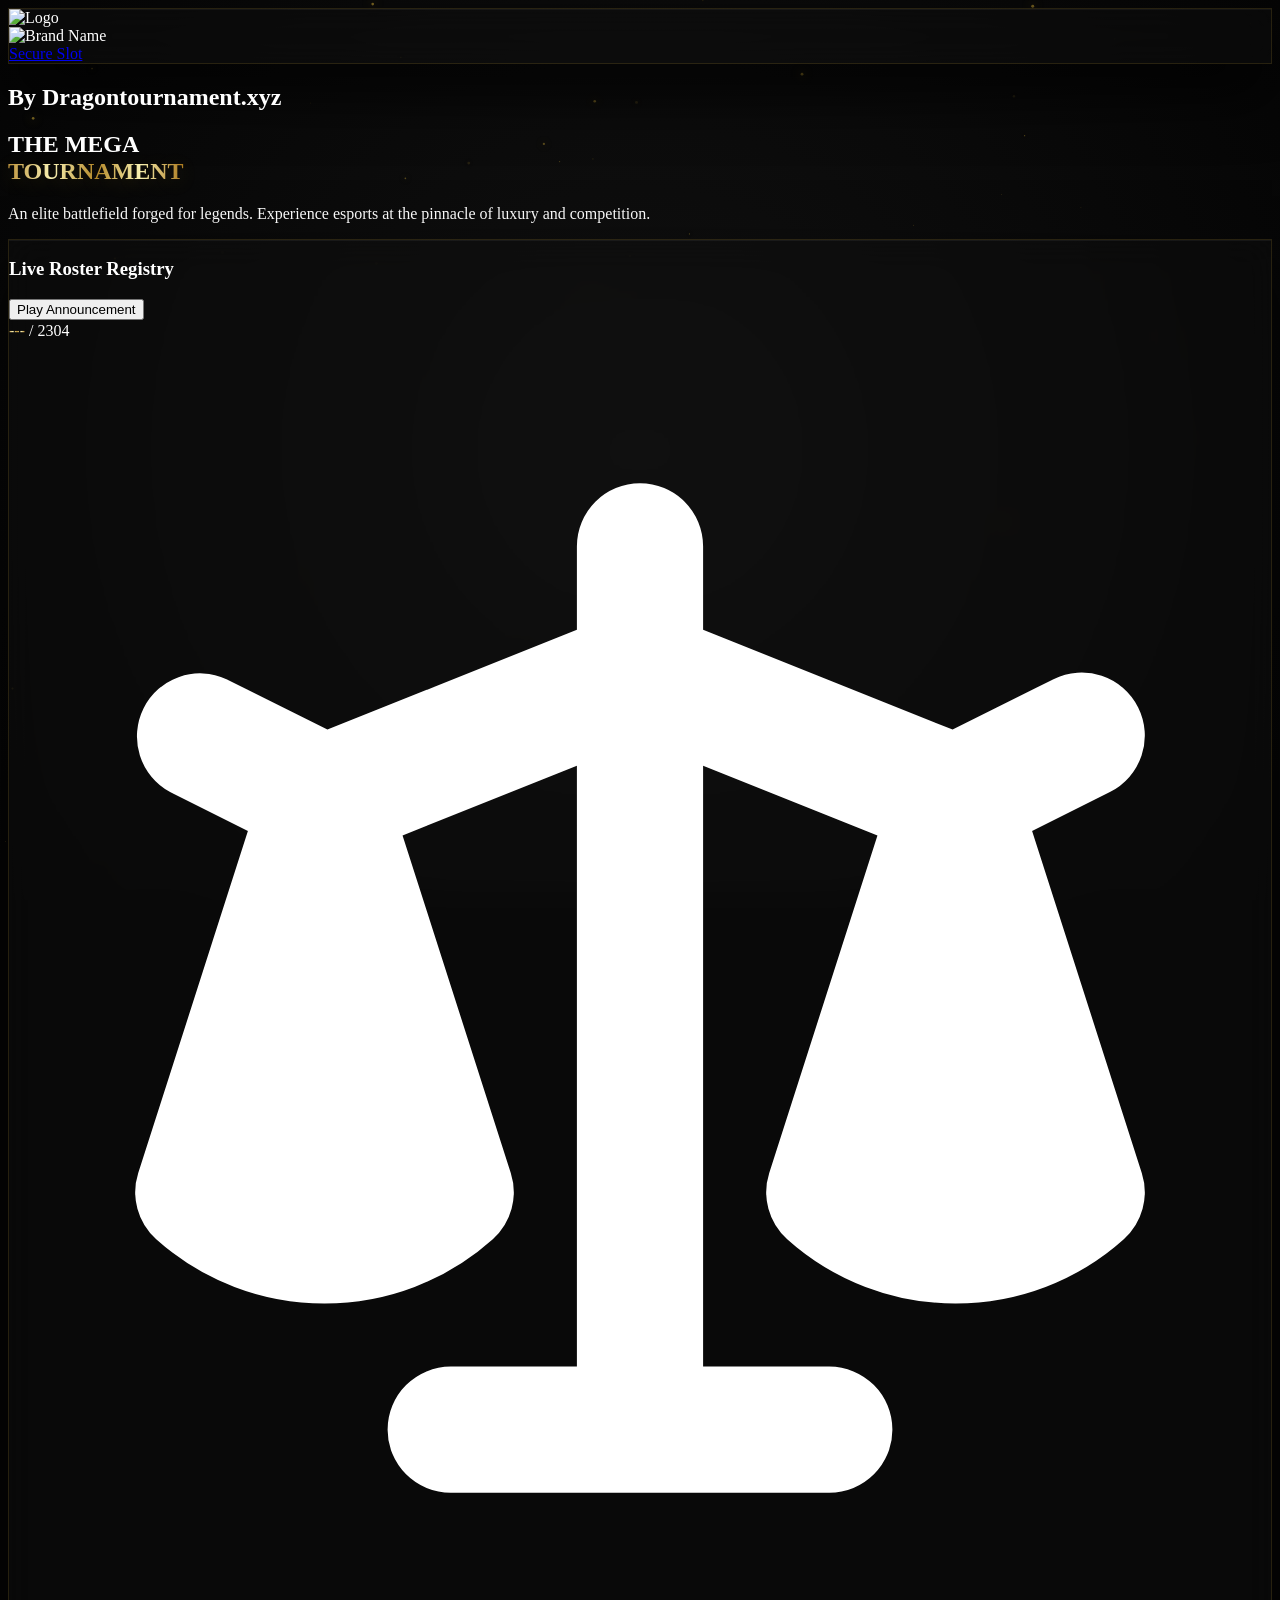
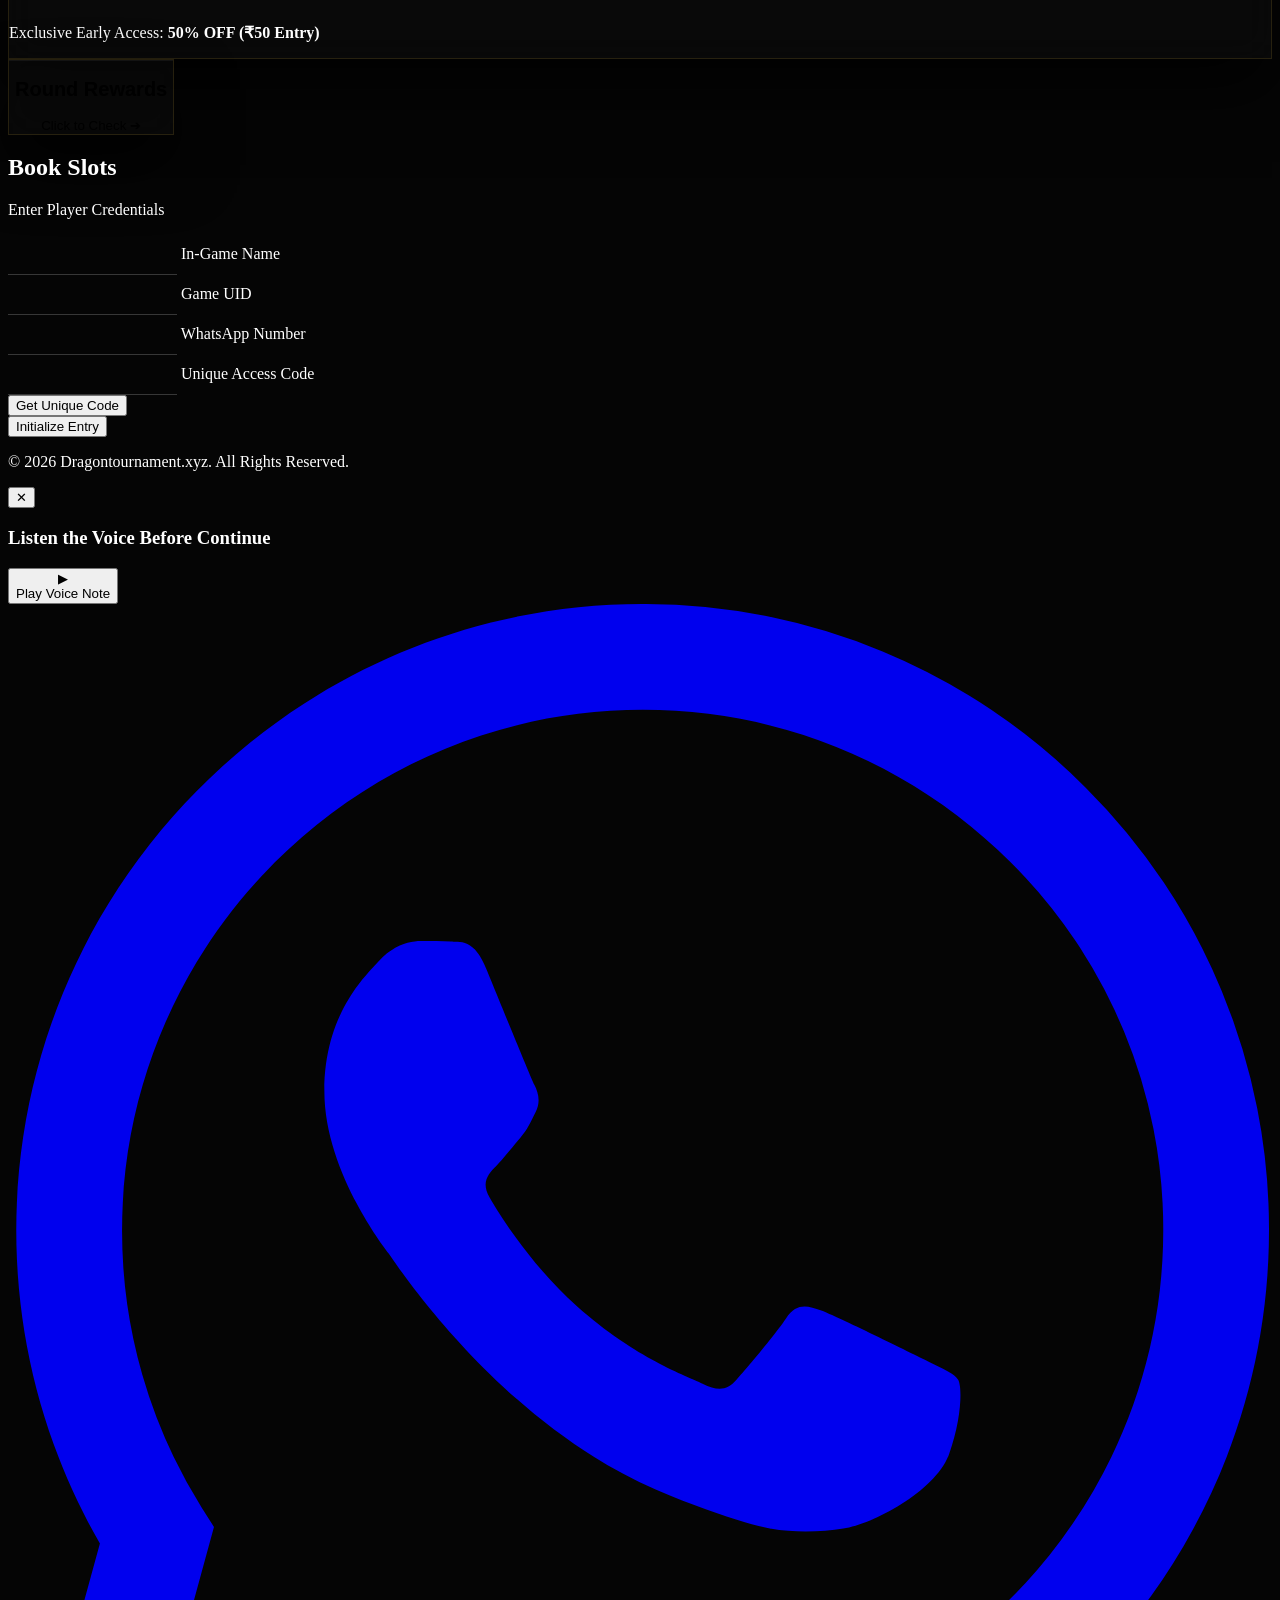
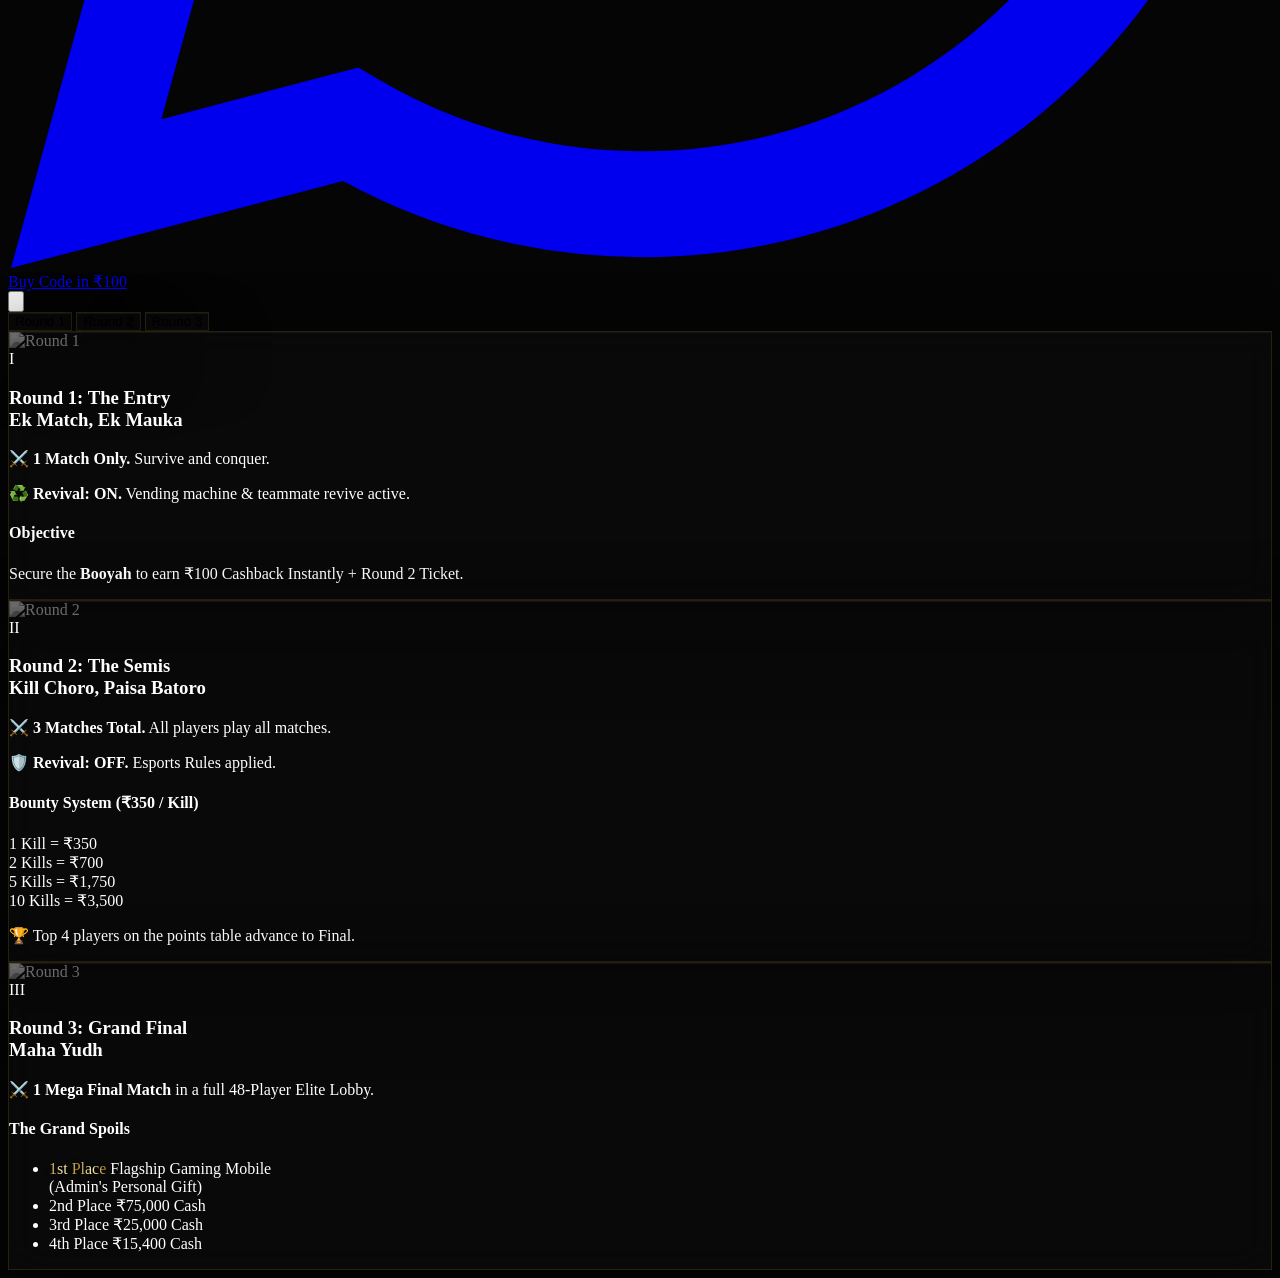
==== index.html @ eb566ab2 "Update index.html" ====
<!DOCTYPE html>
<html lang="en" class="scroll-smooth">
<head>
    <meta charset="UTF-8">
    <meta name="viewport" content="width=device-width, initial-scale=1.0">
    <title>The Mega Tournament | Book Slots</title>
    <script src="https://cdn.tailwindcss.com"></script>
    <link href="https://fonts.googleapis.com/css2?family=Cinzel:wght@400;700;900&family=Montserrat:wght@300;400;600;800&display=swap" rel="stylesheet">
    
    <script>
        tailwind.config = {
            theme: {
                extend: {
                    fontFamily: {
                        cinzel: ['Cinzel', 'serif'],
                        sans: ['Montserrat', 'sans-serif'],
                    },
                    colors: {
                        obsidian: '#050505',
                        charcoal: '#0a0a0a',
                        gold: '#d4af37',
                        goldlight: '#f3e5ab',
                    }
                }
            }
        }
    </script>

    <style>
        body {
            background-color: #050505;
            color: #ffffff;
            overflow-x: hidden;
        }

        #particleCanvas {
            position: fixed;
            top: 0;
            left: 0;
            width: 100vw;
            height: 100vh;
            z-index: -1;
            pointer-events: none;
            background: radial-gradient(circle at center, #111111 0%, #050505 100%);
        }

        .text-gold-foil {
            background: linear-gradient(to right, #bf953f, #fcf6ba, #b38728, #fbf5b7, #aa771c);
            -webkit-background-clip: text;
            background-clip: text;
            color: transparent;
            text-shadow: 0px 4px 20px rgba(212, 175, 55, 0.2);
        }

        .glass-panel {
            background: rgba(15, 15, 15, 0.4);
            backdrop-filter: blur(16px);
            -webkit-backdrop-filter: blur(16px);
            border: 1px solid rgba(212, 175, 55, 0.15);
            box-shadow: 0 30px 60px rgba(0, 0, 0, 0.8), inset 0 1px 0 rgba(255,255,255,0.05);
            transition: all 0.6s cubic-bezier(0.16, 1, 0.3, 1);
        }

        .glass-panel:hover {
            border: 1px solid rgba(212, 175, 55, 0.5);
            box-shadow: 0 40px 80px rgba(0, 0, 0, 0.9), 0 0 40px rgba(212, 175, 55, 0.1);
        }

        .cinematic-gif {
            filter: grayscale(100%) opacity(40%) contrast(120%);
            mix-blend-mode: luminosity;
            transition: all 1.2s cubic-bezier(0.16, 1, 0.3, 1);
        }
        
        .glass-panel:hover .cinematic-gif {
            filter: grayscale(0%) opacity(80%) contrast(100%);
            mix-blend-mode: normal;
        }

        .input-luxury {
            background: transparent;
            border: none;
            border-bottom: 1px solid rgba(255, 255, 255, 0.2);
            border-radius: 0;
            color: #fff;
            padding: 12px 0;
            transition: all 0.3s ease;
        }
        .input-luxury:focus {
            outline: none;
            border-bottom: 1px solid #d4af37;
            box-shadow: 0 10px 10px -10px rgba(212, 175, 55, 0.3);
        }
        .input-luxury::placeholder {
            color: rgba(255,255,255,0.3);
            font-weight: 300;
        }

        .reveal {
            opacity: 0;
            transform: translateY(40px);
            transition: all 1s cubic-bezier(0.5, 0, 0, 1);
        }
        .reveal.active {
            opacity: 1;
            transform: translateY(0);
        }

        .slot-machine-container {
            position: relative;
            display: inline-flex;
            overflow: hidden;
            padding: 0.1em 0;
        }

        ::-webkit-scrollbar { width: 8px; }
        ::-webkit-scrollbar-track { background: #050505; }
        ::-webkit-scrollbar-thumb { background: #333; border-radius: 10px; }
        ::-webkit-scrollbar-thumb:hover { background: #d4af37; }
    </style>
</head>
<body class="antialiased selection:bg-gold selection:text-black">

    <canvas id="particleCanvas"></canvas>

    <!-- Header / Navigation -->
    <header class="fixed top-0 w-full z-50 transition-all duration-500" id="navbar">
        <div class="glass-panel border-x-0 border-t-0 rounded-none px-4 py-3 md:px-6 md:py-4 flex items-center justify-between relative">
            <div class="flex items-center z-10">
                <img src="https://ik.imagekit.io/silentgamers/Picsart_26-06-08_04-23-50-721.png?updatedAt=null&ik-s=8464e92973e64b7e41173dd1c840988a63c4c1b8" 
                     alt="Logo" class="w-10 h-10 md:w-12 md:h-12 rounded-full border border-gold/50 shadow-[0_0_15px_rgba(212,175,55,0.4)]">
            </div>
            
            <div class="absolute left-1/2 -translate-x-1/2 flex justify-center w-auto pointer-events-none">
                <img src="https://ik.imagekit.io/5lz94dan6e/Picsart_26-03-30_08-31-07-976.png?updatedAt=1774839684067" 
                     alt="Brand Name" class="h-8 sm:h-10 md:h-12 object-contain opacity-90 drop-shadow-lg">
            </div>

            <div class="hidden sm:block z-10">
                <a href="#register" class="text-[10px] md:text-xs uppercase tracking-[0.2em] text-gold hover:text-white transition-colors duration-300">Secure Slot</a>
            </div>
        </div>
    </header>

    <main class="relative z-10 pt-24 md:pt-32 pb-20 px-4 md:px-8 max-w-6xl mx-auto space-y-20 md:space-y-32">
        
        <!-- Hero Section -->
        <section class="flex flex-col items-center justify-center text-center reveal mt-4 md:mt-0">
            <h2 class="text-gold tracking-[0.2em] md:tracking-[0.3em] uppercase text-[10px] md:text-md mb-2 md:mb-4 font-semibold">By Dragontournament.xyz</h2>
            <h1 class="font-cinzel text-5xl sm:text-6xl md:text-8xl lg:text-9xl font-black text-white leading-tight md:leading-none mb-4 drop-shadow-2xl">
                THE MEGA<br>
                <span class="text-gold-foil">TOURNAMENT</span>
            </h1>
            <p class="mt-4 md:mt-8 text-gray-400 font-light tracking-wide max-w-xl mx-auto text-sm md:text-lg leading-relaxed">
                An elite battlefield forged for legends. Experience esports at the pinnacle of luxury and competition.
            </p>
        </section>

        <!-- Live Slot Indicator Panel -->
        <section class="reveal">
            <div class="glass-panel p-6 md:p-12 rounded-3xl flex flex-col items-center justify-center relative overflow-hidden">
                <div class="absolute -top-20 -right-20 w-64 h-64 bg-gold/5 rounded-full blur-3xl"></div>
                <div class="absolute -bottom-20 -left-20 w-64 h-64 bg-gold/5 rounded-full blur-3xl"></div>
                
                <div class="flex items-center justify-center gap-3 mb-6">
                    <div class="relative flex h-3 w-3 mt-1">
                      <span class="animate-ping absolute inline-flex h-full w-full rounded-full bg-green-400 opacity-75"></span>
                      <span class="relative inline-flex rounded-full h-3 w-3 bg-green-500 shadow-[0_0_10px_#22c55e]"></span>
                    </div>
                    <h3 class="font-cinzel text-xl md:text-3xl text-gray-300 uppercase tracking-[0.1em] md:tracking-[0.15em] text-center">Live Roster Registry</h3>
                </div>

                <!-- Custom Audio Player -->
                <audio id="mainAudio" src="lv_0_20260608052907.mp3"></audio>
                <button onclick="toggleMainAudio()" class="flex items-center gap-3 bg-black/60 border border-gold/50 px-6 py-3 rounded-full hover:bg-gold/10 transition-all shadow-[0_0_15px_rgba(212,175,55,0.2)] hover:shadow-[0_0_25px_rgba(212,175,55,0.4)] z-20 mb-8 group">
                    <div id="audioIcon" class="w-4 h-4 bg-gold rounded-full animate-pulse group-hover:bg-white transition-colors"></div>
                    <span id="audioText" class="font-sans text-xs tracking-widest text-gold group-hover:text-white uppercase font-bold transition-colors">Play Announcement</span>
                </button>
                
                <div class="flex flex-row items-baseline justify-center gap-2 md:gap-4 mb-6">
                    <div class="slot-machine-container px-2">
                        <span id="slotCurrent" class="block text-5xl sm:text-6xl md:text-8xl font-black text-gold-foil font-cinzel leading-none transition-transform duration-700 ease-in-out transform translate-y-0 pb-2">---</span>
                        <span id="slotNext" class="absolute left-0 right-0 top-0 text-center text-5xl sm:text-6xl md:text-8xl font-black text-gold-foil font-cinzel leading-none transition-transform duration-700 ease-in-out transform translate-y-full pb-2"></span>
                    </div>
                    <span class="text-xl sm:text-2xl md:text-4xl text-gray-600 font-light">/ 2304</span>
                </div>
                
                <div class="h-1 w-full max-w-md bg-gray-800 rounded-full overflow-hidden mb-6">
                    <div id="slotProgressBar" class="h-full bg-gold transition-all duration-[2000ms] ease-out w-0 shadow-[0_0_10px_#d4af37]"></div>
                </div>

                <div id="discountNotice" class="hidden opacity-0 transition-opacity duration-1000 border border-gold/30 bg-gold/5 px-4 md:px-8 py-3 rounded-xl w-full max-w-md">
                    <p class="text-goldlight font-medium tracking-wide flex items-center justify-center gap-2 text-xs md:text-sm">
                        <svg class="w-4 h-4 md:w-5 md:h-5 text-gold animate-pulse flex-shrink-0" fill="currentColor" viewBox="0 0 20 20"><path d="M10 2a1 1 0 011 1v1.323l3.954 1.582 1.599-.8a1 1 0 01.894 1.79l-1.233.616 1.738 5.42a1 1 0 01-.285 1.05A3.989 3.989 0 0115 15a3.989 3.989 0 01-2.667-1.019 1 1 0 01-.285-1.05l1.715-5.349L11 6.477V16h2a1 1 0 110 2H7a1 1 0 110-2h2V6.477L6.237 7.582l1.715 5.349a1 1 0 01-.285 1.05A3.989 3.989 0 015 15a3.989 3.989 0 01-2.667-1.019 1 1 0 01-.285-1.05l1.738-5.42-1.233-.617a1 1 0 01.894-1.788l1.599.799L9 4.323V3a1 1 0 011-1z"></path></svg>
                        <span>Exclusive Early Access: <strong class="text-gold">50% OFF (₹50 Entry)</strong></span>
                    </p>
                </div>
            </div>
        </section>

        <!-- Round Rewards CTA -->
        <section class="flex flex-col items-center justify-center reveal">
            <button onclick="openRewardsModal()" class="glass-panel group relative w-full max-w-md py-8 rounded-3xl cursor-pointer overflow-hidden transition-all duration-500 hover:scale-[1.02] hover:shadow-[0_0_30px_rgba(212,175,55,0.4)] hover:border-gold">
                <div class="absolute inset-0 bg-gradient-to-t from-gold/10 to-transparent opacity-0 group-hover:opacity-100 transition-opacity duration-500"></div>
                <h2 class="font-cinzel text-3xl md:text-4xl text-white font-bold uppercase tracking-widest relative z-10 group-hover:text-gold transition-colors duration-300">Round Rewards</h2>
                <div class="mt-5 bg-gold text-black font-bold uppercase tracking-widest text-xs py-3 px-8 rounded-full inline-block group-hover:bg-white transition-colors shadow-[0_0_20px_rgba(212,175,55,0.6)] relative z-10">
                    Click to Check ➔
                </div>
            </button>
        </section>

        <!-- SECURE FORM: Book Slots -->
        <section id="register" class="reveal pt-6 md:pt-10">
            <div class="max-w-2xl mx-auto bg-charcoal border border-gold/40 shadow-[0_0_40px_rgba(212,175,55,0.15)] p-6 md:p-12 rounded-3xl relative">
                
                <div class="text-center mb-10 border-b border-gray-800 pb-8">
                    <h2 class="font-cinzel text-4xl md:text-5xl text-gold font-bold mb-2 tracking-wider">Book Slots</h2>
                    <p class="text-gray-400 font-light text-xs md:text-sm tracking-widest uppercase">Enter Player Credentials</p>
                </div>

                <form id="registrationForm" class="space-y-6 md:space-y-8">
                    <div class="relative group">
                        <input type="text" id="gameName" required class="input-luxury w-full text-base md:text-lg peer bg-white/5 px-4 rounded-t-lg" placeholder=" ">
                        <label class="absolute left-4 top-3 text-gray-400 text-sm md:text-lg transition-all duration-300 peer-focus:-top-4 peer-focus:left-0 peer-focus:text-xs peer-focus:text-gold peer-valid:-top-4 peer-valid:left-0 peer-valid:text-xs pointer-events-none uppercase tracking-widest">In-Game Name</label>
                    </div>

                    <div class="relative group">
                        <input type="text" id="gameUid" required class="input-luxury w-full text-base md:text-lg peer bg-white/5 px-4 rounded-t-lg" placeholder=" ">
                        <label class="absolute left-4 top-3 text-gray-400 text-sm md:text-lg transition-all duration-300 peer-focus:-top-4 peer-focus:left-0 peer-focus:text-xs peer-focus:text-gold peer-valid:-top-4 peer-valid:left-0 peer-valid:text-xs pointer-events-none uppercase tracking-widest">Game UID</label>
                    </div>

                    <div class="relative group">
                        <input type="tel" id="mobileNumber" required class="input-luxury w-full text-base md:text-lg peer bg-white/5 px-4 rounded-t-lg" placeholder=" ">
                        <label class="absolute left-4 top-3 text-gray-400 text-sm md:text-lg transition-all duration-300 peer-focus:-top-4 peer-focus:left-0 peer-focus:text-xs peer-focus:text-gold peer-valid:-top-4 peer-valid:left-0 peer-valid:text-xs pointer-events-none uppercase tracking-widest">WhatsApp Number</label>
                    </div>

                    <div class="pt-6 border-t border-gray-800 flex flex-col sm:flex-row gap-4 items-end">
                        <div class="relative group flex-grow w-full">
                            <input type="text" id="uniqueCode" required class="input-luxury w-full text-xl md:text-2xl peer font-cinzel text-gold text-center tracking-[0.2em] md:tracking-[0.3em] uppercase bg-black/50 px-4 rounded-t-lg border-b border-gold/50 focus:border-gold" placeholder=" ">
                            <label class="absolute left-1/2 -translate-x-1/2 top-7 text-gold/50 text-xs md:text-sm transition-all duration-300 peer-focus:-top-4 peer-focus:text-[10px] md:peer-focus:text-xs peer-focus:text-gold peer-valid:-top-4 peer-valid:text-[10px] md:peer-valid:text-xs pointer-events-none uppercase tracking-widest font-bold w-full text-center">Unique Access Code</label>
                        </div>
                        
                        <button type="button" onclick="openWhatsappModal()" class="w-full sm:w-auto bg-gradient-to-r from-gold to-yellow-600 text-black font-bold uppercase tracking-widest py-4 px-6 rounded-lg hover:from-white hover:to-gray-200 transition-all duration-300 shadow-[0_0_20px_rgba(212,175,55,0.3)] flex-shrink-0 text-sm md:text-base">
                            Get Unique Code
                        </button>
                    </div>

                    <button type="submit" id="submitBtn" class="w-full mt-12 bg-transparent border-2 border-gold text-gold font-cinzel font-bold text-lg md:text-xl uppercase tracking-[0.1em] md:tracking-[0.2em] py-4 rounded hover:bg-gold hover:text-black transition-all duration-500 shadow-[0_0_15px_rgba(212,175,55,0.1)] hover:shadow-[0_0_30px_rgba(212,175,55,0.6)] flex justify-center items-center">
                        <span>Initialize Entry</span>
                    </button>

                    <div id="statusMessage" class="hidden text-center mt-4 text-xs md:text-sm font-light tracking-widest p-3 rounded border"></div>
                </form>
            </div>
        </section>

    </main>

    <footer class="border-t border-gray-900 bg-obsidian py-6 md:py-8 text-center text-gray-600 font-light text-[10px] md:text-sm tracking-widest uppercase relative z-10">
        <p>&copy; 2026 Dragontournament.xyz. All Rights Reserved.</p>
    </footer>

    <!-- WhatsApp Voice & Purchase Modal -->
    <div id="whatsappModal" class="fixed inset-0 z-[110] hidden bg-black/90 backdrop-blur-md flex items-center justify-center p-4 opacity-0 transition-opacity duration-300">
        <div class="bg-charcoal border border-gold/50 p-8 rounded-3xl max-w-md w-full text-center relative shadow-[0_0_50px_rgba(212,175,55,0.2)]">
            <button onclick="closeWhatsappModal()" class="absolute top-4 right-5 text-gray-500 hover:text-white text-2xl font-light">✕</button>
            <h3 class="text-gold font-cinzel text-xl md:text-2xl font-bold mb-8 tracking-wide">Listen the Voice Before Continue</h3>
            
            <audio id="waAudio" src="Whatsapp_audio.mp3"></audio>
            <button onclick="toggleWaAudio()" class="bg-gray-900 border border-gray-700 text-white w-full py-5 rounded-xl flex items-center justify-center gap-4 mb-8 hover:bg-gray-800 transition-colors shadow-inner">
                <div id="waAudioIcon" class="w-8 h-8 flex items-center justify-center bg-gold text-black rounded-full text-xs">▶</div>
                <span id="waAudioText" class="tracking-widest uppercase text-sm font-bold">Play Voice Note</span>
            </button>

            <a id="whatsappLink" href="#" target="_blank" class="flex items-center justify-center gap-3 w-full bg-[#25D366] hover:bg-[#1ebd5a] text-white font-bold py-5 rounded-xl text-lg uppercase tracking-wider transition-all shadow-[0_0_20px_rgba(37,211,102,0.4)]">
                <svg class="w-6 h-6" fill="currentColor" viewBox="0 0 24 24"><path d="M17.472 14.382c-.297-.149-1.758-.867-2.03-.967-.273-.099-.471-.148-.67.15-.197.297-.767.966-.94 1.164-.173.199-.347.223-.644.075-.297-.15-1.255-.463-2.39-1.475-.883-.788-1.48-1.761-1.653-2.059-.173-.297-.018-.458.13-.606.134-.133.298-.347.446-.52.149-.174.198-.298.298-.497.099-.198.05-.371-.025-.52-.075-.149-.669-1.612-.916-2.207-.242-.579-.487-.5-.669-.51-.173-.008-.371-.01-.57-.01-.198 0-.52.074-.792.372-.272.297-1.04 1.016-1.04 2.479 0 1.462 1.065 2.875 1.213 3.074.149.198 2.096 3.2 5.077 4.487.709.306 1.262.489 1.694.625.712.227 1.36.195 1.871.118.571-.085 1.758-.719 2.006-1.413.248-.694.248-1.289.173-1.413-.074-.124-.272-.198-.57-.347m-5.421 7.403h-.004a9.87 9.87 0 01-5.031-1.378l-.361-.214-3.741.982.998-3.648-.235-.374a9.86 9.86 0 01-1.51-5.26c.001-5.45 4.436-9.884 9.888-9.884 2.64 0 5.122 1.03 6.988 2.898a9.825 9.825 0 012.893 6.994c-.003 5.45-4.437 9.884-9.885 9.884m8.413-18.297A11.815 11.815 0 0012.05 0C5.495 0 .16 5.335.157 11.892c0 2.096.547 4.142 1.588 5.945L.057 24l6.305-1.654a11.882 11.882 0 005.683 1.448h.005c6.554 0 11.89-5.335 11.893-11.893a11.821 11.821 0 00-3.48-8.413Z"/></svg>
                <span>Buy Code in ₹<span id="dynamicPrice">100</span></span>
            </a>
        </div>
    </div>

    <!-- Rewards Modal System -->
    <div id="rewardsModal" class="fixed inset-0 z-[100] hidden bg-black/90 backdrop-blur-xl transition-opacity duration-500 opacity-0 overflow-y-auto">
        <div class="min-h-screen flex flex-col items-center p-4 md:p-8 pt-20 md:pt-24 pb-20 relative">
            <button onclick="closeRewardsModal()" class="absolute top-6 right-6 md:top-10 md:right-10 text-gray-500 hover:text-gold transition-colors z-50">
                <svg class="w-10 h-10 md:w-12 md:h-12" fill="none" stroke="currentColor" viewBox="0 0 24 24"><path stroke-linecap="round" stroke-linejoin="round" stroke-width="2" d="M6 18L18 6M6 6l12 12"></path></svg>
            </button>
            <div id="roundTabButtons" class="flex flex-col md:flex-row gap-4 w-full max-w-3xl mb-8 mt-10 transition-all duration-500">
                <button id="tab1" onclick="showRoundCard(1)" class="flex-1 glass-panel py-5 rounded-xl font-cinzel text-xl text-white font-bold uppercase tracking-widest hover:bg-gold hover:text-black transition-all">Round 1</button>
                <button id="tab2" onclick="showRoundCard(2)" class="flex-1 glass-panel py-5 rounded-xl font-cinzel text-xl text-white font-bold uppercase tracking-widest hover:bg-gold hover:text-black transition-all">Round 2</button>
                <button id="tab3" onclick="showRoundCard(3)" class="flex-1 glass-panel py-5 rounded-xl font-cinzel text-xl text-white font-bold uppercase tracking-widest hover:bg-gold hover:text-black transition-all">Round 3</button>
            </div>
            <div class="w-full max-w-4xl relative">
                <!-- Cards Logic Identical to previous -->
                <article id="roundCard1" class="hidden glass-panel rounded-3xl overflow-hidden group flex flex-col md:flex-row relative">
                    <div class="md:w-2/5 relative h-56 md:h-auto overflow-hidden">
                        <img src="https://ik.imagekit.io/silentgamers/200%20(1).webp?updatedAt=1763892964406&ik-s=320aa3b072c4ee96a247e2c0bc58d76fd1fea9de" class="absolute inset-0 w-full h-full object-cover cinematic-gif" alt="Round 1">
                        <div class="absolute inset-0 bg-gradient-to-t from-black/90 via-black/40 to-transparent md:bg-gradient-to-l md:from-black/80"></div>
                        <div class="absolute bottom-4 left-6 md:top-6 md:left-6 z-10"><span class="font-cinzel text-5xl md:text-6xl text-white font-black opacity-30">I</span></div>
                    </div>
                    <div class="p-6 md:p-12 md:w-3/5 z-10 flex flex-col justify-center">
                        <h3 class="font-cinzel text-2xl md:text-4xl text-gold mb-4 md:mb-6 font-bold">Round 1: The Entry<br><span class="text-sm md:text-lg text-gray-400 font-sans tracking-widest uppercase mt-1 md:mt-2 block">Ek Match, Ek Mauka</span></h3>
                        <div class="space-y-4 font-light text-gray-300 text-sm md:text-base">
                            <p class="flex items-start gap-3"><span class="text-gold">⚔️</span> <span><strong>1 Match Only.</strong> Survive and conquer.</span></p>
                            <p class="flex items-start gap-3"><span class="text-green-500">♻️</span> <span><strong>Revival: ON.</strong> Vending machine & teammate revive active.</span></p>
                            <div class="pt-4 mt-4 border-t border-gray-800">
                                <h4 class="text-white uppercase tracking-widest text-xs md:text-sm mb-2">Objective</h4>
                                <p class="text-sm md:text-lg">Secure the <strong class="text-gold">Booyah</strong> to earn <span class="text-white">₹100 Cashback Instantly</span> + <span class="text-gold">Round 2 Ticket</span>.</p>
                            </div>
                        </div>
                    </div>
                </article>
                <article id="roundCard2" class="hidden glass-panel rounded-3xl overflow-hidden group flex flex-col md:flex-row-reverse relative">
                    <div class="md:w-2/5 relative h-56 md:h-auto overflow-hidden">
                        <img src="https://ik.imagekit.io/silentgamers/200.webp?updatedAt=1763892964695&ik-s=53d9ec8e891916a8cbf62d619dcf578c24fa9bad" class="absolute inset-0 w-full h-full object-cover cinematic-gif" alt="Round 2">
                        <div class="absolute inset-0 bg-gradient-to-t from-black/90 via-black/40 to-transparent md:bg-gradient-to-r md:from-black/80"></div>
                        <div class="absolute bottom-4 right-6 md:top-6 md:right-6 z-10 text-right"><span class="font-cinzel text-5xl md:text-6xl text-white font-black opacity-30">II</span></div>
                    </div>
                    <div class="p-6 md:p-12 md:w-3/5 z-10 flex flex-col justify-center">
                        <h3 class="font-cinzel text-2xl md:text-4xl text-gold mb-4 md:mb-6 font-bold">Round 2: The Semis<br><span class="text-sm md:text-lg text-gray-400 font-sans tracking-widest uppercase mt-1 md:mt-2 block">Kill Choro, Paisa Batoro</span></h3>
                        <div class="space-y-4 font-light text-gray-300 text-sm md:text-base">
                            <p class="flex items-start gap-3"><span class="text-gold">⚔️</span> <span><strong>3 Matches Total.</strong> All players play all matches.</span></p>
                            <p class="flex items-start gap-3"><span class="text-red-500">🛡️</span> <span><strong>Revival: OFF.</strong> Esports Rules applied.</span></p>
                            <div class="pt-4 mt-4 border-t border-gray-800">
                                <h4 class="text-white uppercase tracking-widest text-xs md:text-sm mb-3">Bounty System (₹350 / Kill)</h4>
                                <div class="grid grid-cols-2 gap-2 md:gap-4 text-xs md:text-sm">
                                    <div class="bg-black/50 p-2 md:p-3 rounded border border-gray-800">1 Kill = <span class="text-gold">₹350</span></div>
                                    <div class="bg-black/50 p-2 md:p-3 rounded border border-gray-800">2 Kills = <span class="text-gold">₹700</span></div>
                                    <div class="bg-black/50 p-2 md:p-3 rounded border border-gray-800">5 Kills = <span class="text-gold">₹1,750</span></div>
                                    <div class="bg-black/50 p-2 md:p-3 rounded border border-gray-800">10 Kills = <span class="text-gold">₹3,500</span></div>
                                </div>
                            </div>
                            <p class="mt-4 text-goldlight text-xs md:text-sm tracking-wide">🏆 Top 4 players on the points table advance to Final.</p>
                        </div>
                    </div>
                </article>
                <article id="roundCard3" class="hidden glass-panel rounded-3xl overflow-hidden group flex flex-col md:flex-row relative">
                    <div class="md:w-2/5 relative h-56 md:h-auto overflow-hidden">
                        <img src="https://ik.imagekit.io/silentgamers/giphy.gif?updatedAt=1760165533861&ik-s=77653c4e5a83167cdd43926cf176edfcac3114a8" class="absolute inset-0 w-full h-full object-cover cinematic-gif" alt="Round 3">
                        <div class="absolute inset-0 bg-gradient-to-t from-black/90 via-black/40 to-transparent md:bg-gradient-to-l md:from-black/80"></div>
                        <div class="absolute bottom-4 left-6 md:top-6 md:left-6 z-10"><span class="font-cinzel text-5xl md:text-6xl text-white font-black opacity-30">III</span></div>
                    </div>
                    <div class="p-6 md:p-12 md:w-3/5 z-10 flex flex-col justify-center">
                        <h3 class="font-cinzel text-2xl md:text-4xl text-gold mb-4 md:mb-6 font-bold">Round 3: Grand Final<br><span class="text-sm md:text-lg text-gray-400 font-sans tracking-widest uppercase mt-1 md:mt-2 block">Maha Yudh</span></h3>
                        <div class="space-y-4 font-light text-gray-300 text-sm md:text-base">
                            <p class="flex items-start gap-3"><span class="text-gold">⚔️</span> <span><strong>1 Mega Final Match</strong> in a full 48-Player Elite Lobby.</span></p>
                            <div class="pt-4 mt-4 border-t border-gray-800">
                                <h4 class="text-white uppercase tracking-widest text-xs md:text-sm mb-4">The Grand Spoils</h4>
                                <ul class="space-y-3">
                                    <li class="flex items-center justify-between"><span class="text-gold-foil font-bold">1st Place</span> <span class="text-right">Flagship Gaming Mobile <br><span class="text-[10px] md:text-xs text-gray-500">(Admin's Personal Gift)</span></span></li>
                                    <li class="flex items-center justify-between"><span class="text-gray-300 font-bold">2nd Place</span> <span>₹75,000 Cash</span></li>
                                    <li class="flex items-center justify-between"><span class="text-orange-400 font-bold">3rd Place</span> <span>₹25,000 Cash</span></li>
                                    <li class="flex items-center justify-between"><span class="text-gray-400 font-bold">4th Place</span> <span>₹15,400 Cash</span></li>
                                </ul>
                            </div>
                        </div>
                    </div>
                </article>
            </div>
        </div>
    </div>

    <script>
        // --- AUTO-PLAY AUDIO LOGIC (BYPASS) ---
        document.addEventListener('DOMContentLoaded', () => {
            const mainAudio = document.getElementById('mainAudio');
            
            // Try to autoplay immediately
            const playPromise = mainAudio.play();
            
            if (playPromise !== undefined) {
                playPromise.then(_ => {
                    updateMainAudioUI(true); // Success
                }).catch(error => {
                    // Browser blocked it. Wait for the user to touch or click anywhere.
                    const startAudioOnInteraction = () => {
                        mainAudio.play();
                        updateMainAudioUI(true);
                        document.removeEventListener('click', startAudioOnInteraction);
                        document.removeEventListener('touchstart', startAudioOnInteraction);
                    };
                    document.addEventListener('click', startAudioOnInteraction);
                    document.addEventListener('touchstart', startAudioOnInteraction);
                });
            }
        });

        function updateMainAudioUI(isPlaying) {
            const icon = document.getElementById('audioIcon');
            const text = document.getElementById('audioText');
            if(isPlaying) {
                icon.classList.remove('rounded-full', 'animate-pulse');
                icon.classList.add('rounded-sm');
                text.innerText = "Pause Announcement";
            } else {
                icon.classList.add('rounded-full', 'animate-pulse');
                icon.classList.remove('rounded-sm');
                text.innerText = "Play Announcement";
            }
        }

        function toggleMainAudio() {
            const audio = document.getElementById('mainAudio');
            if(audio.paused) {
                audio.play();
                updateMainAudioUI(true);
            } else {
                audio.pause();
                updateMainAudioUI(false);
            }
        }

        // --- WHATSAPP PURCHASING MODAL LOGIC (With Collision Fix) ---
        function openWhatsappModal() {
            // Idea 1: Pause main audio so they don't overlap
            const mainAudio = document.getElementById('mainAudio');
            if(!mainAudio.paused) {
                mainAudio.pause();
                updateMainAudioUI(false);
            }

            const modal = document.getElementById('whatsappModal');
            const priceSpan = document.getElementById('dynamicPrice');
            const waLink = document.getElementById('whatsappLink');
            
            const price = targetSlots < 1152 ? 50 : 100;
            priceSpan.innerText = price;
            
            const encodedText = encodeURIComponent(`Hi bhai muza Uniqe Code buy karna hai in ₹${price}`);
            waLink.href = `https://wa.me/917078343501?text=${encodedText}`;
            
            modal.classList.remove('hidden');
            setTimeout(() => modal.classList.remove('opacity-0'), 10);
            document.body.style.overflow = 'hidden';
        }

        function closeWhatsappModal() {
            const modal = document.getElementById('whatsappModal');
            modal.classList.add('opacity-0');
            
            const waAudio = document.getElementById('waAudio');
            waAudio.pause();
            waAudio.currentTime = 0;
            document.getElementById('waAudioIcon').innerText = "▶";
            document.getElementById('waAudioText').innerText = "Play Voice Note";

            setTimeout(() => {
                modal.classList.add('hidden');
                document.body.style.overflow = '';
            }, 300);
        }

        function toggleWaAudio() {
            const audio = document.getElementById('waAudio');
            const icon = document.getElementById('waAudioIcon');
            const text = document.getElementById('waAudioText');
            
            if(audio.paused) {
                audio.play();
                icon.innerText = "⏸";
                text.innerText = "Pause Voice Note";
            } else {
                audio.pause();
                icon.innerText = "▶";
                text.innerText = "Play Voice Note";
            }
        }

        // --- REWARDS MODAL LOGIC ---
        function openRewardsModal() {
            const modal = document.getElementById('rewardsModal');
            modal.classList.remove('hidden');
            setTimeout(() => modal.classList.remove('opacity-0'), 10);
            document.body.style.overflow = 'hidden';
            showRoundCard(1);
        }

        function closeRewardsModal() {
            const modal = document.getElementById('rewardsModal');
            modal.classList.add('opacity-0');
            setTimeout(() => {
                modal.classList.add('hidden');
                document.body.style.overflow = ''; 
            }, 500); 
        }

        function showRoundCard(roundNum) {
            [1, 2, 3].forEach(num => {
                document.getElementById('roundCard' + num).classList.add('hidden');
                const btn = document.getElementById('tab' + num);
                btn.classList.remove('bg-gold', 'text-black', 'scale-105');
                btn.classList.add('text-white');
            });
            const card = document.getElementById('roundCard' + roundNum);
            const activeBtn = document.getElementById('tab' + roundNum);
            
            card.classList.remove('hidden');
            activeBtn.classList.remove('text-white');
            activeBtn.classList.add('bg-gold', 'text-black', 'scale-105');
            
            if(window.innerWidth < 768) {
                setTimeout(() => card.scrollIntoView({ behavior: 'smooth', block: 'start' }), 50);
            }
        }

        // --- LUXURY HTML5 CANVAS PARTICLES ---
        const canvas = document.getElementById('particleCanvas');
        const ctx = canvas.getContext('2d');
        let width, height, particles = [], mouse = { x: null, y: null };

        function initCanvas() {
            width = canvas.width = window.innerWidth;
            height = canvas.height = window.innerHeight;
            particles = [];
            const particleCount = window.innerWidth < 768 ? 40 : 100;
            for(let i = 0; i < particleCount; i++) {
                particles.push({
                    x: Math.random() * width, y: Math.random() * height,
                    radius: Math.random() * 1.5, vx: (Math.random() - 0.5) * 0.3, vy: (Math.random() - 0.5) * 0.3,
                    alpha: Math.random() * 0.5 + 0.1
                });
            }
        }

        function animateCanvas() {
            requestAnimationFrame(animateCanvas);
            ctx.clearRect(0, 0, width, height);
            particles.forEach(p => {
                p.x += p.vx; p.y += p.vy;
                if (mouse.x != null && mouse.y != null) {
                    let dx = mouse.x - p.x, dy = mouse.y - p.y;
                    if (Math.sqrt(dx * dx + dy * dy) < 150) { p.x -= dx * 0.01; p.y -= dy * 0.01; }
                }
                if (p.x < 0) p.x = width; if (p.x > width) p.x = 0;
                if (p.y < 0) p.y = height; if (p.y > height) p.y = 0;
                ctx.beginPath(); ctx.arc(p.x, p.y, p.radius, 0, Math.PI * 2);
                ctx.fillStyle = `rgba(212, 175, 55, ${p.alpha})`; ctx.shadowBlur = 10; ctx.shadowColor = '#d4af37'; ctx.fill();
            });
        }
        window.addEventListener('resize', initCanvas);
        window.addEventListener('mousemove', (e) => { mouse.x = e.x; mouse.y = e.y; });
        window.addEventListener('mouseout', () => { mouse.x = null; mouse.y = null; });
        initCanvas(); animateCanvas();

        // --- SCROLL REVEAL ---
        const revealElements = document.querySelectorAll('.reveal');
        const revealObserver = new IntersectionObserver((entries) => {
            entries.forEach(entry => { if (entry.isIntersecting) { entry.target.classList.add('active'); revealObserver.unobserve(entry.target); } });
        }, { threshold: 0.1 });
        revealElements.forEach(el => revealObserver.observe(el));

        // --- LIVE SLOT LOGIC & ROLLING ANIMATION ---
        const MAX_SLOTS = 2304;
        let targetSlots = 0;
        const currentEl = document.getElementById('slotCurrent');
        const nextEl = document.getElementById('slotNext');
        const progressBar = document.getElementById('slotProgressBar');
        const discountNotice = document.getElementById('discountNotice');
        const SCRIPT_URL = 'https://script.google.com/macros/s/AKfycbx_o_i1Db0HKJIH_wjG4sJW7tL9DyRPqRUMen88i_mJMerKVjwuBjZV0S20tFCQN0bt/exec';

        function animateCounterOnLoad(start, end, duration) {
            let startTimestamp = null;
            const step = (timestamp) => {
                if (!startTimestamp) startTimestamp = timestamp;
                const progress = Math.min((timestamp - startTimestamp) / duration, 1);
                const easeProgress = 1 - Math.pow(1 - progress, 3); 
                currentEl.innerText = Math.floor(easeProgress * (end - start) + start);
                if (progress < 1) { window.requestAnimationFrame(step); } 
                else { updateVisualStates(end); }
            };
            window.requestAnimationFrame(step);
        }

        function updateVisualStates(value) {
            progressBar.style.width = `${(value / MAX_SLOTS) * 100}%`;
            if (value < 1152) {
                discountNotice.classList.remove('hidden');
                setTimeout(() => discountNotice.classList.add('opacity-100'), 100);
            } else {
                discountNotice.classList.add('hidden');
                discountNotice.classList.remove('opacity-100');
            }
        }

        function rollToNewNumber(newNumber) {
            if (newNumber === parseInt(currentEl.innerText)) return; 
            nextEl.innerText = newNumber;
            currentEl.classList.remove('translate-y-0'); currentEl.classList.add('-translate-y-full', 'opacity-0');
            nextEl.classList.remove('translate-y-full'); nextEl.classList.add('translate-y-0');
            setTimeout(() => {
                currentEl.classList.remove('transition-transform', 'duration-700', 'ease-in-out');
                nextEl.classList.remove('transition-transform', 'duration-700', 'ease-in-out');
                currentEl.innerText = newNumber;
                currentEl.classList.remove('-translate-y-full', 'opacity-0'); currentEl.classList.add('translate-y-0');
                nextEl.classList.remove('translate-y-0'); nextEl.classList.add('translate-y-full');
                setTimeout(() => {
                    currentEl.classList.add('transition-transform', 'duration-700', 'ease-in-out');
                    nextEl.classList.add('transition-transform', 'duration-700', 'ease-in-out');
                }, 50);
                updateVisualStates(newNumber);
            }, 700); 
        }

        async function fetchLiveCount(isInitialLoad = false) {
            try {
                const response = await fetch(SCRIPT_URL);
                const data = await response.json();
                if (data.status === 'success') {
                    const fetchedCount = data.totalCount;
                    if (isInitialLoad) {
                        targetSlots = fetchedCount;
                        currentEl.classList.remove("animate-pulse");
                        animateCounterOnLoad(0, targetSlots, 2000);
                    } else if (fetchedCount !== targetSlots) {
                        targetSlots = fetchedCount;
                        rollToNewNumber(targetSlots);
                    }
                }
            } catch (error) { console.error("Fetch error:", error); }
        }

        window.addEventListener('DOMContentLoaded', () => {
            currentEl.classList.add("animate-pulse");
            fetchLiveCount(true); 
            setInterval(() => { fetchLiveCount(false); }, 30000);
        });

        // --- SECURE FORM SUBMISSION (With Validation) ---
        document.getElementById('registrationForm').addEventListener('submit', async (e) => {
            e.preventDefault();
            
            const submitBtn = document.getElementById('submitBtn');
            const statusMsg = document.getElementById('statusMessage');
            const mobileInput = document.getElementById('mobileNumber').value;
            
            // Idea 2: Strict Frontend Mobile Validation
            const mobileRegex = /^\+?[0-9]{10,15}$/;
            if(!mobileRegex.test(mobileInput.replace(/\s+/g, ''))) {
                statusMsg.classList.remove('hidden');
                statusMsg.innerHTML = "ACCESS DENIED: INVALID WHATSAPP NUMBER.";
                statusMsg.className = "text-center mt-6 text-sm font-bold tracking-widest p-4 rounded border border-red-500 text-red-500 bg-red-500/10";
                return;
            }

            const payload = {
                gameName: document.getElementById('gameName').value,
                gameUid: document.getElementById('gameUid').value,
                mobileNumber: mobileInput,
                uniqueCode: document.getElementById('uniqueCode').value.toUpperCase()
            };

            submitBtn.disabled = true;
            submitBtn.innerHTML = `<svg class="animate-spin h-5 w-5 text-gold" xmlns="http://www.w3.org/2000/svg" fill="none" viewBox="0 0 24 24"><circle class="opacity-25" cx="12" cy="12" r="10" stroke="currentColor" stroke-width="4"></circle><path class="opacity-75" fill="currentColor" d="M4 12a8 8 0 018-8V0C5.373 0 0 5.373 0 12h4zm2 5.291A7.962 7.962 0 014 12H0c0 3.042 1.135 5.824 3 7.938l3-2.647z"></path></svg>`;
            statusMsg.classList.add('hidden');

            try {
                const response = await fetch(SCRIPT_URL, {
                    method: 'POST',
                    body: JSON.stringify(payload),
                    headers: { 'Content-Type': 'text/plain;charset=utf-8' }
                });

                const result = await response.json();

                statusMsg.classList.remove('hidden');
                if (result.status === 'success') {
                    statusMsg.innerHTML = "ENTRY AUTHORIZED. SLOT SECURED.";
                    statusMsg.className = "text-center mt-6 text-sm font-bold tracking-widest p-4 rounded border border-gold text-gold bg-gold/10";
                    document.getElementById('registrationForm').reset();
                    targetSlots += 1;
                    rollToNewNumber(targetSlots);
                } else {
                    statusMsg.innerHTML = "ACCESS DENIED: " + result.message;
                    statusMsg.className = "text-center mt-6 text-sm font-bold tracking-widest p-4 rounded border border-red-500 text-red-500 bg-red-500/10";
                }
            } catch (error) {
                statusMsg.classList.remove('hidden');
                statusMsg.innerHTML = "COMMUNICATION FAILURE. RETRY.";
                statusMsg.className = "text-center mt-6 text-sm font-bold tracking-widest p-4 rounded border border-red-500 text-red-500 bg-red-500/10";
            } finally {
                submitBtn.disabled = false;
                submitBtn.innerHTML = `<span>Initialize Entry</span>`;
            }
        });
    </script>
</body>
</html>
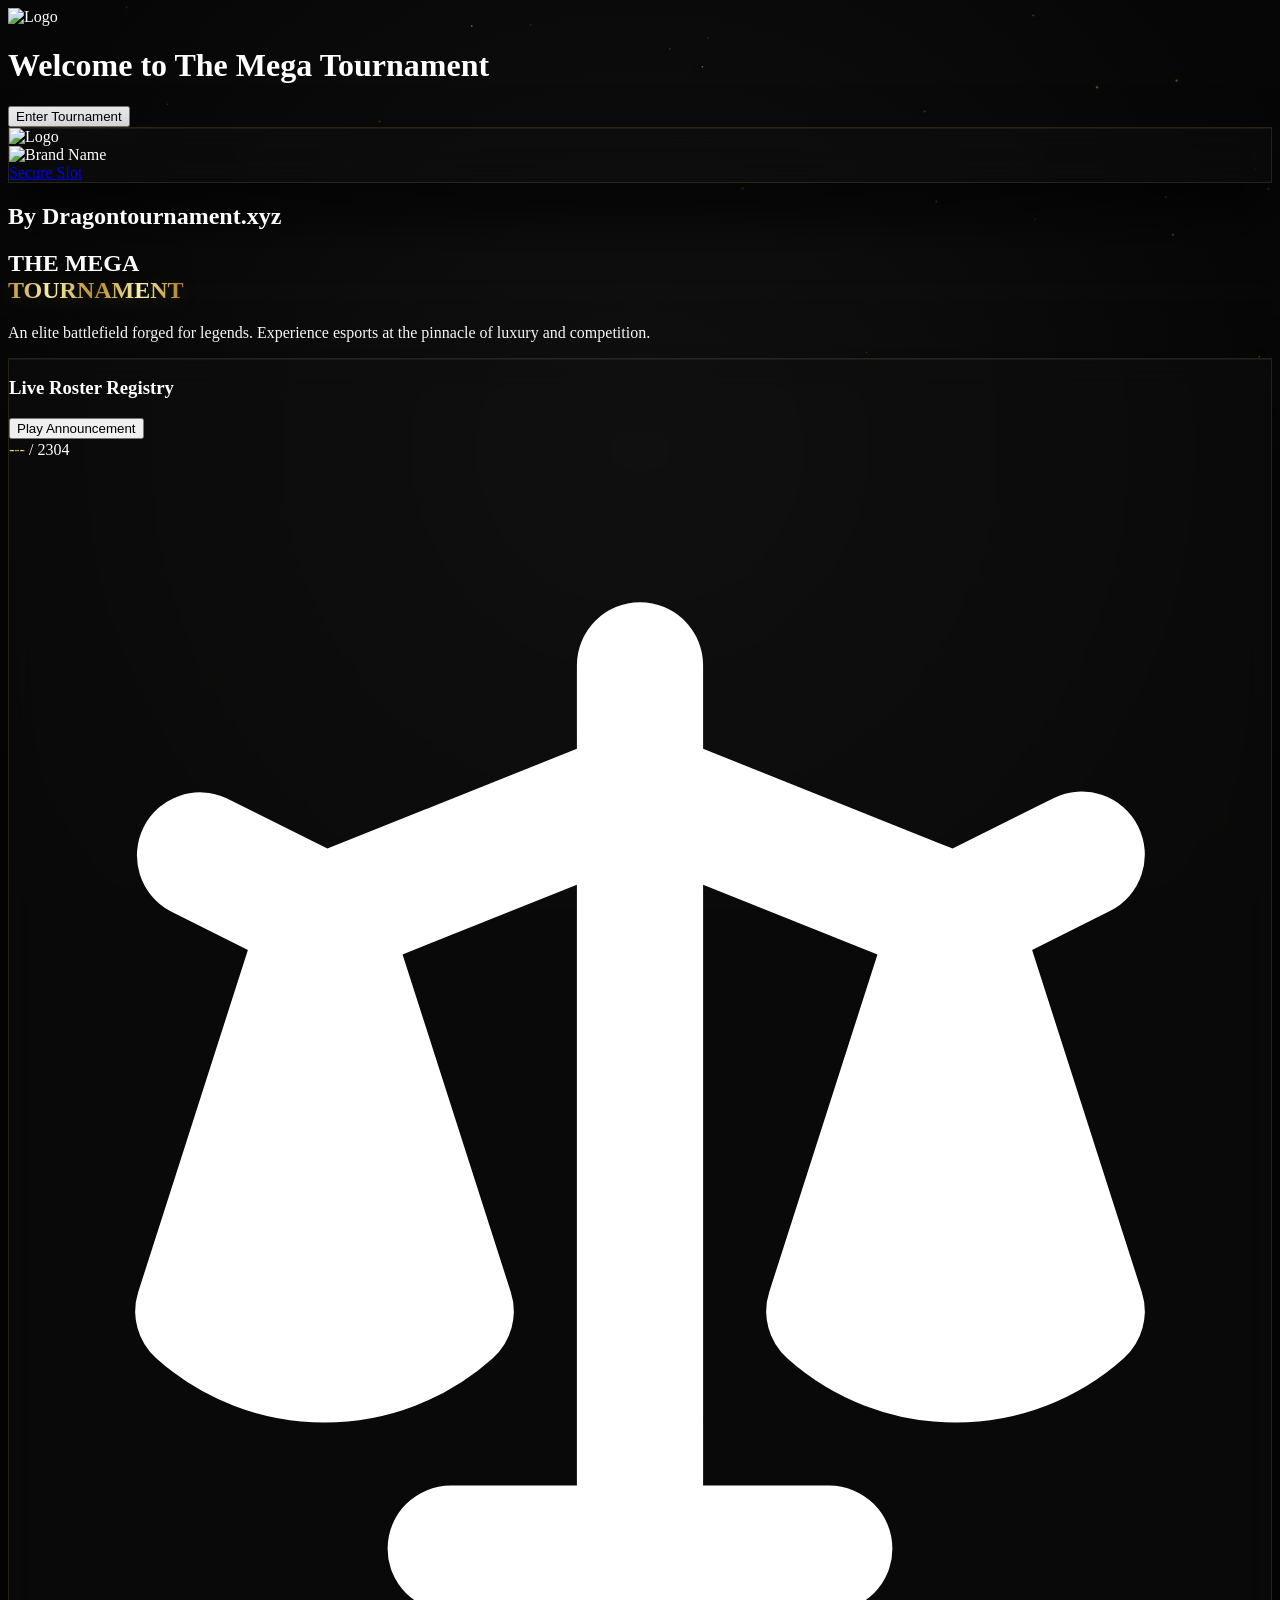
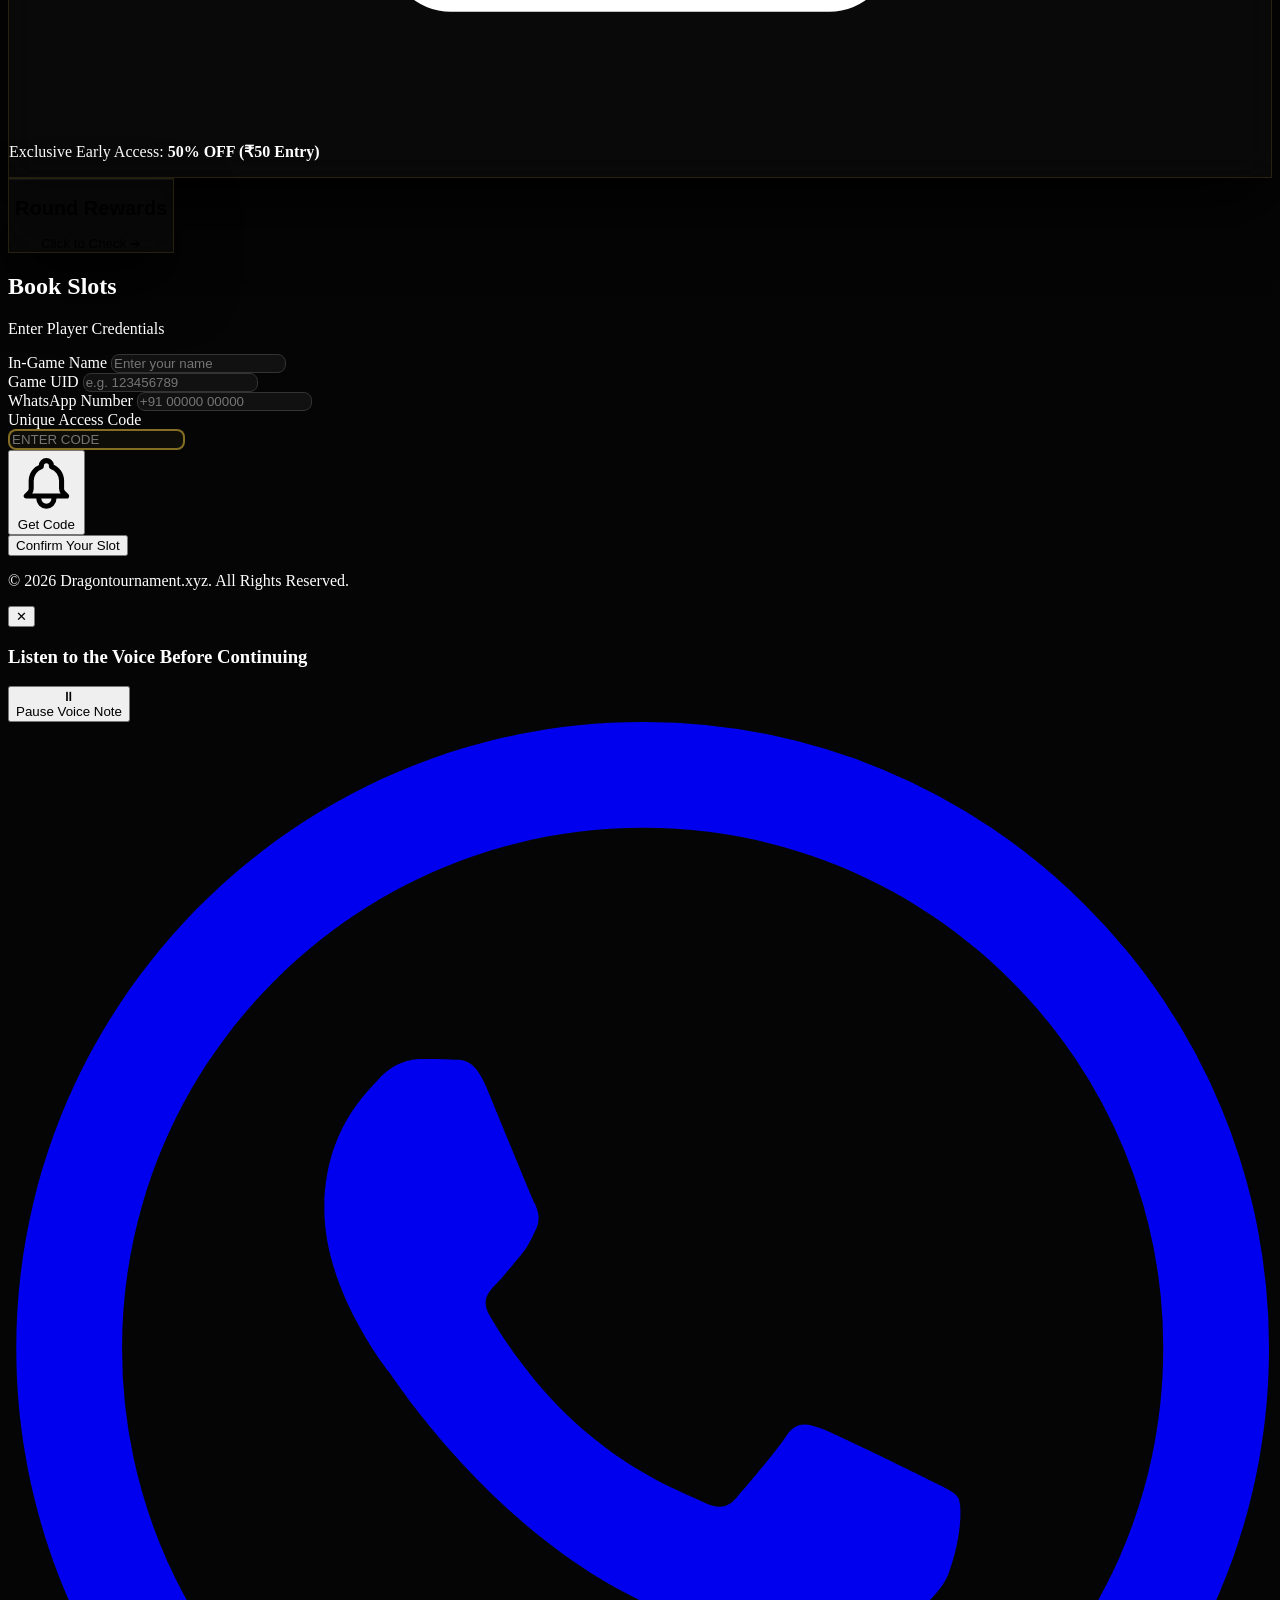
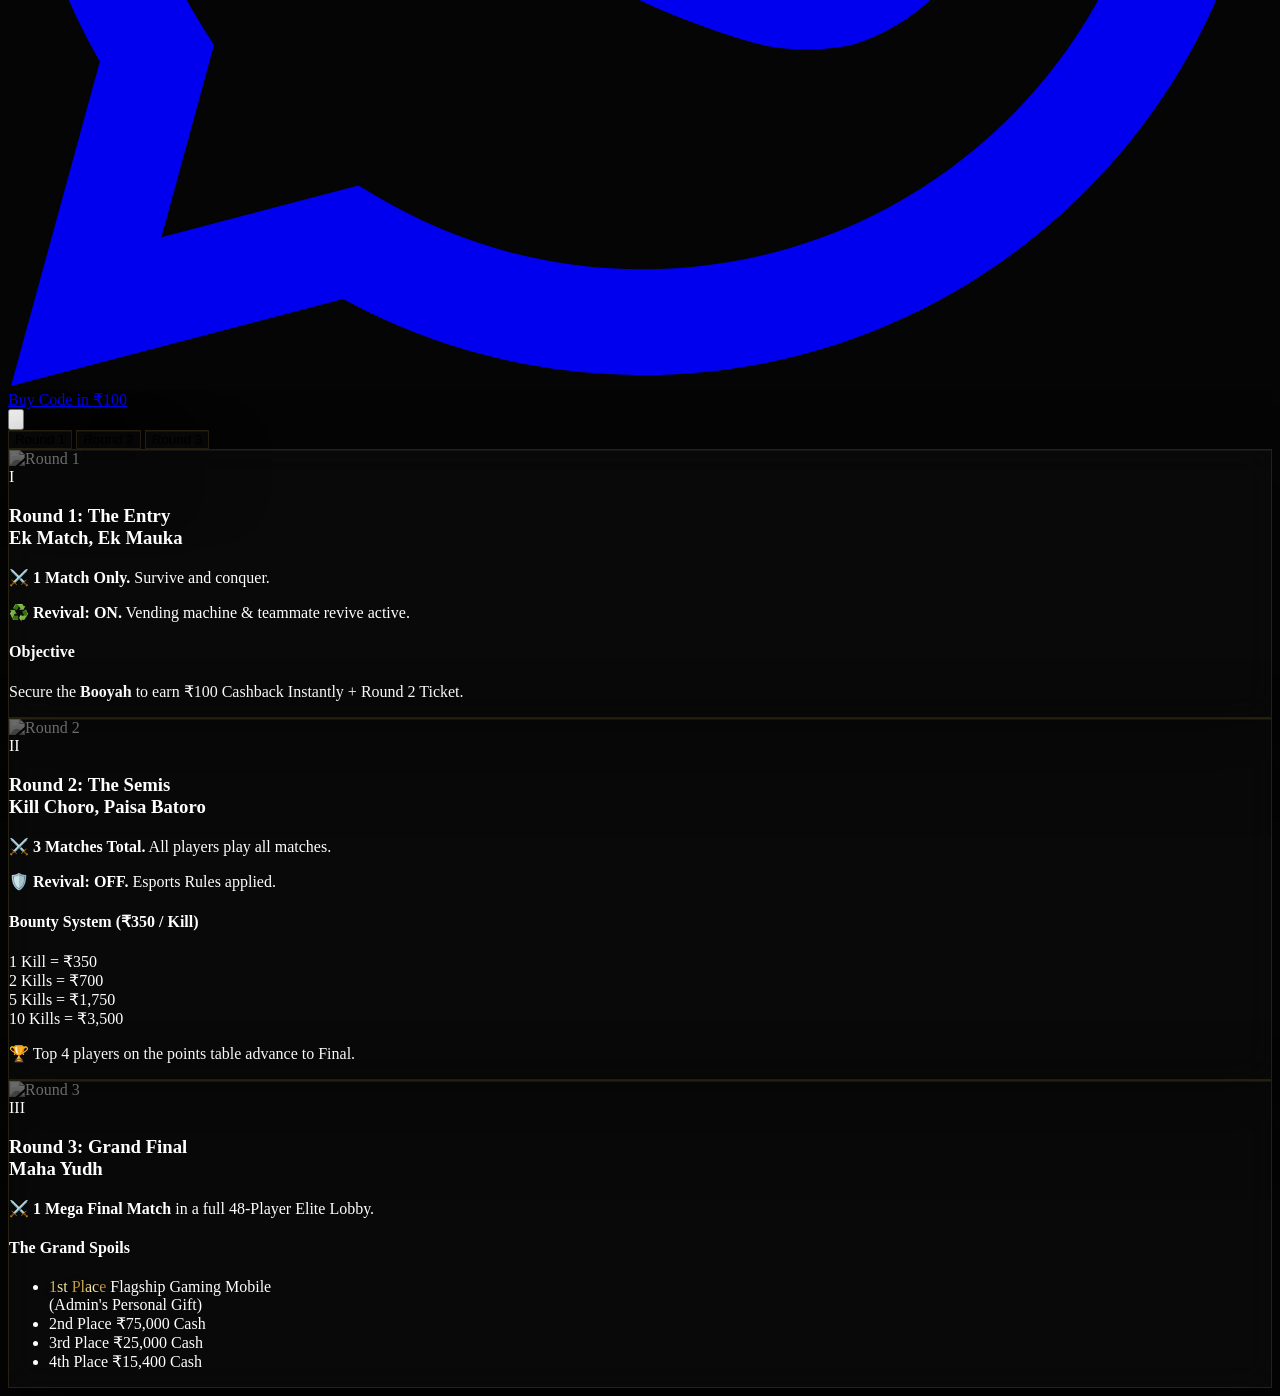
==== commit cff28202: "Update index.html" ====
--- a/index.html
+++ b/index.html
@@ -1,5 +1,5 @@
 <!DOCTYPE html>
-<html lang="en" class="scroll-smooth">
+<html lang="en" class="scroll-smooth bg-black">
 <head>
     <meta charset="UTF-8">
     <meta name="viewport" content="width=device-width, initial-scale=1.0">
@@ -77,23 +77,34 @@
             mix-blend-mode: normal;
         }
 
-        .input-luxury {
-            background: transparent;
-            border: none;
-            border-bottom: 1px solid rgba(255, 255, 255, 0.2);
-            border-radius: 0;
+        /* NEW SOLID INPUT STYLES FOR CLEAR VISIBILITY */
+        .input-solid {
+            background: #111111;
+            border: 1px solid #333333;
+            border-radius: 8px;
             color: #fff;
-            padding: 12px 0;
             transition: all 0.3s ease;
         }
-        .input-luxury:focus {
+        .input-solid:focus {
             outline: none;
-            border-bottom: 1px solid #d4af37;
-            box-shadow: 0 10px 10px -10px rgba(212, 175, 55, 0.3);
-        }
-        .input-luxury::placeholder {
-            color: rgba(255,255,255,0.3);
-            font-weight: 300;
+            border-color: #d4af37;
+            box-shadow: 0 0 15px rgba(212, 175, 55, 0.2);
+            background: #1a1a1a;
+        }
+        
+        /* HIGHLIGHTED UNIQUE CODE BOX */
+        .input-unique {
+            background: rgba(212, 175, 55, 0.05);
+            border: 2px solid rgba(212, 175, 55, 0.6);
+            border-radius: 8px;
+            color: #d4af37;
+            transition: all 0.3s ease;
+        }
+        .input-unique:focus {
+            outline: none;
+            border-color: #f3e5ab;
+            box-shadow: 0 0 25px rgba(212, 175, 55, 0.5);
+            background: rgba(212, 175, 55, 0.15);
         }
 
         .reveal {
@@ -123,153 +134,179 @@
 
     <canvas id="particleCanvas"></canvas>
 
-    <!-- Header / Navigation -->
-    <header class="fixed top-0 w-full z-50 transition-all duration-500" id="navbar">
-        <div class="glass-panel border-x-0 border-t-0 rounded-none px-4 py-3 md:px-6 md:py-4 flex items-center justify-between relative">
-            <div class="flex items-center z-10">
-                <img src="https://ik.imagekit.io/silentgamers/Picsart_26-06-08_04-23-50-721.png?updatedAt=null&ik-s=8464e92973e64b7e41173dd1c840988a63c4c1b8" 
-                     alt="Logo" class="w-10 h-10 md:w-12 md:h-12 rounded-full border border-gold/50 shadow-[0_0_15px_rgba(212,175,55,0.4)]">
-            </div>
-            
-            <div class="absolute left-1/2 -translate-x-1/2 flex justify-center w-auto pointer-events-none">
-                <img src="https://ik.imagekit.io/5lz94dan6e/Picsart_26-03-30_08-31-07-976.png?updatedAt=1774839684067" 
-                     alt="Brand Name" class="h-8 sm:h-10 md:h-12 object-contain opacity-90 drop-shadow-lg">
-            </div>
-
-            <div class="hidden sm:block z-10">
-                <a href="#register" class="text-[10px] md:text-xs uppercase tracking-[0.2em] text-gold hover:text-white transition-colors duration-300">Secure Slot</a>
-            </div>
+    <!-- NEW: ENTRY SPLASH SCREEN GATE -->
+    <div id="entryOverlay" class="fixed inset-0 z-[999] bg-obsidian/80 backdrop-blur-3xl flex flex-col items-center justify-center transition-opacity duration-700">
+        <div class="text-center px-4">
+            <img src="https://ik.imagekit.io/silentgamers/Picsart_26-06-08_04-23-50-721.png?updatedAt=null&ik-s=8464e92973e64b7e41173dd1c840988a63c4c1b8" 
+                 alt="Logo" class="w-24 h-24 mx-auto rounded-full border-2 border-gold/50 shadow-[0_0_30px_rgba(212,175,55,0.4)] mb-8">
+            <h1 class="font-cinzel text-3xl md:text-5xl text-white font-black mb-10 tracking-widest uppercase text-shadow-xl">Welcome to The Mega Tournament</h1>
+            <button onclick="enterSite()" class="bg-gold text-black font-black font-cinzel text-xl md:text-2xl px-12 py-5 rounded-full uppercase tracking-[0.2em] shadow-[0_0_30px_rgba(212,175,55,0.6)] hover:bg-white hover:scale-105 transition-all duration-300 animate-bounce">
+                Enter Tournament
+            </button>
         </div>
-    </header>
-
-    <main class="relative z-10 pt-24 md:pt-32 pb-20 px-4 md:px-8 max-w-6xl mx-auto space-y-20 md:space-y-32">
+    </div>
+
+    <!-- MAIN WRAPPER (Starts Blurred) -->
+    <div id="mainWrapper" class="filter blur-xl pointer-events-none transition-all duration-1000 h-screen overflow-hidden">
         
-        <!-- Hero Section -->
-        <section class="flex flex-col items-center justify-center text-center reveal mt-4 md:mt-0">
-            <h2 class="text-gold tracking-[0.2em] md:tracking-[0.3em] uppercase text-[10px] md:text-md mb-2 md:mb-4 font-semibold">By Dragontournament.xyz</h2>
-            <h1 class="font-cinzel text-5xl sm:text-6xl md:text-8xl lg:text-9xl font-black text-white leading-tight md:leading-none mb-4 drop-shadow-2xl">
-                THE MEGA<br>
-                <span class="text-gold-foil">TOURNAMENT</span>
-            </h1>
-            <p class="mt-4 md:mt-8 text-gray-400 font-light tracking-wide max-w-xl mx-auto text-sm md:text-lg leading-relaxed">
-                An elite battlefield forged for legends. Experience esports at the pinnacle of luxury and competition.
-            </p>
-        </section>
-
-        <!-- Live Slot Indicator Panel -->
-        <section class="reveal">
-            <div class="glass-panel p-6 md:p-12 rounded-3xl flex flex-col items-center justify-center relative overflow-hidden">
-                <div class="absolute -top-20 -right-20 w-64 h-64 bg-gold/5 rounded-full blur-3xl"></div>
-                <div class="absolute -bottom-20 -left-20 w-64 h-64 bg-gold/5 rounded-full blur-3xl"></div>
-                
-                <div class="flex items-center justify-center gap-3 mb-6">
-                    <div class="relative flex h-3 w-3 mt-1">
-                      <span class="animate-ping absolute inline-flex h-full w-full rounded-full bg-green-400 opacity-75"></span>
-                      <span class="relative inline-flex rounded-full h-3 w-3 bg-green-500 shadow-[0_0_10px_#22c55e]"></span>
-                    </div>
-                    <h3 class="font-cinzel text-xl md:text-3xl text-gray-300 uppercase tracking-[0.1em] md:tracking-[0.15em] text-center">Live Roster Registry</h3>
-                </div>
-
-                <!-- Custom Audio Player -->
-                <audio id="mainAudio" src="lv_0_20260608052907.mp3"></audio>
-                <button onclick="toggleMainAudio()" class="flex items-center gap-3 bg-black/60 border border-gold/50 px-6 py-3 rounded-full hover:bg-gold/10 transition-all shadow-[0_0_15px_rgba(212,175,55,0.2)] hover:shadow-[0_0_25px_rgba(212,175,55,0.4)] z-20 mb-8 group">
-                    <div id="audioIcon" class="w-4 h-4 bg-gold rounded-full animate-pulse group-hover:bg-white transition-colors"></div>
-                    <span id="audioText" class="font-sans text-xs tracking-widest text-gold group-hover:text-white uppercase font-bold transition-colors">Play Announcement</span>
-                </button>
-                
-                <div class="flex flex-row items-baseline justify-center gap-2 md:gap-4 mb-6">
-                    <div class="slot-machine-container px-2">
-                        <span id="slotCurrent" class="block text-5xl sm:text-6xl md:text-8xl font-black text-gold-foil font-cinzel leading-none transition-transform duration-700 ease-in-out transform translate-y-0 pb-2">---</span>
-                        <span id="slotNext" class="absolute left-0 right-0 top-0 text-center text-5xl sm:text-6xl md:text-8xl font-black text-gold-foil font-cinzel leading-none transition-transform duration-700 ease-in-out transform translate-y-full pb-2"></span>
-                    </div>
-                    <span class="text-xl sm:text-2xl md:text-4xl text-gray-600 font-light">/ 2304</span>
+        <!-- Header / Navigation -->
+        <header class="fixed top-0 w-full z-50 transition-all duration-500" id="navbar">
+            <div class="glass-panel border-x-0 border-t-0 rounded-none px-4 py-3 md:px-6 md:py-4 flex items-center justify-between relative">
+                <div class="flex items-center z-10">
+                    <img src="https://ik.imagekit.io/silentgamers/Picsart_26-06-08_04-23-50-721.png?updatedAt=null&ik-s=8464e92973e64b7e41173dd1c840988a63c4c1b8" 
+                         alt="Logo" class="w-10 h-10 md:w-12 md:h-12 rounded-full border border-gold/50 shadow-[0_0_15px_rgba(212,175,55,0.4)]">
                 </div>
                 
-                <div class="h-1 w-full max-w-md bg-gray-800 rounded-full overflow-hidden mb-6">
-                    <div id="slotProgressBar" class="h-full bg-gold transition-all duration-[2000ms] ease-out w-0 shadow-[0_0_10px_#d4af37]"></div>
+                <div class="absolute left-1/2 -translate-x-1/2 flex justify-center w-auto pointer-events-none">
+                    <img src="https://ik.imagekit.io/5lz94dan6e/Picsart_26-03-30_08-31-07-976.png?updatedAt=1774839684067" 
+                         alt="Brand Name" class="h-8 sm:h-10 md:h-12 object-contain opacity-90 drop-shadow-lg">
                 </div>
 
-                <div id="discountNotice" class="hidden opacity-0 transition-opacity duration-1000 border border-gold/30 bg-gold/5 px-4 md:px-8 py-3 rounded-xl w-full max-w-md">
-                    <p class="text-goldlight font-medium tracking-wide flex items-center justify-center gap-2 text-xs md:text-sm">
-                        <svg class="w-4 h-4 md:w-5 md:h-5 text-gold animate-pulse flex-shrink-0" fill="currentColor" viewBox="0 0 20 20"><path d="M10 2a1 1 0 011 1v1.323l3.954 1.582 1.599-.8a1 1 0 01.894 1.79l-1.233.616 1.738 5.42a1 1 0 01-.285 1.05A3.989 3.989 0 0115 15a3.989 3.989 0 01-2.667-1.019 1 1 0 01-.285-1.05l1.715-5.349L11 6.477V16h2a1 1 0 110 2H7a1 1 0 110-2h2V6.477L6.237 7.582l1.715 5.349a1 1 0 01-.285 1.05A3.989 3.989 0 015 15a3.989 3.989 0 01-2.667-1.019 1 1 0 01-.285-1.05l1.738-5.42-1.233-.617a1 1 0 01.894-1.788l1.599.799L9 4.323V3a1 1 0 011-1z"></path></svg>
-                        <span>Exclusive Early Access: <strong class="text-gold">50% OFF (₹50 Entry)</strong></span>
-                    </p>
+                <div class="hidden sm:block z-10">
+                    <a href="#register" class="text-[10px] md:text-xs uppercase tracking-[0.2em] text-gold hover:text-white transition-colors duration-300">Secure Slot</a>
                 </div>
             </div>
-        </section>
-
-        <!-- Round Rewards CTA -->
-        <section class="flex flex-col items-center justify-center reveal">
-            <button onclick="openRewardsModal()" class="glass-panel group relative w-full max-w-md py-8 rounded-3xl cursor-pointer overflow-hidden transition-all duration-500 hover:scale-[1.02] hover:shadow-[0_0_30px_rgba(212,175,55,0.4)] hover:border-gold">
-                <div class="absolute inset-0 bg-gradient-to-t from-gold/10 to-transparent opacity-0 group-hover:opacity-100 transition-opacity duration-500"></div>
-                <h2 class="font-cinzel text-3xl md:text-4xl text-white font-bold uppercase tracking-widest relative z-10 group-hover:text-gold transition-colors duration-300">Round Rewards</h2>
-                <div class="mt-5 bg-gold text-black font-bold uppercase tracking-widest text-xs py-3 px-8 rounded-full inline-block group-hover:bg-white transition-colors shadow-[0_0_20px_rgba(212,175,55,0.6)] relative z-10">
-                    Click to Check ➔
+        </header>
+
+        <main class="relative z-10 pt-24 md:pt-32 pb-20 px-4 md:px-8 max-w-6xl mx-auto space-y-20 md:space-y-32">
+            
+            <!-- Hero Section -->
+            <section class="flex flex-col items-center justify-center text-center reveal mt-4 md:mt-0">
+                <h2 class="text-gold tracking-[0.2em] md:tracking-[0.3em] uppercase text-[10px] md:text-md mb-2 md:mb-4 font-semibold">By Dragontournament.xyz</h2>
+                <h1 class="font-cinzel text-5xl sm:text-6xl md:text-8xl lg:text-9xl font-black text-white leading-tight md:leading-none mb-4 drop-shadow-2xl">
+                    THE MEGA<br>
+                    <span class="text-gold-foil">TOURNAMENT</span>
+                </h1>
+                <p class="mt-4 md:mt-8 text-gray-400 font-light tracking-wide max-w-xl mx-auto text-sm md:text-lg leading-relaxed">
+                    An elite battlefield forged for legends. Experience esports at the pinnacle of luxury and competition.
+                </p>
+            </section>
+
+            <!-- Live Slot Indicator Panel -->
+            <section class="reveal">
+                <div class="glass-panel p-6 md:p-12 rounded-3xl flex flex-col items-center justify-center relative overflow-hidden">
+                    <div class="absolute -top-20 -right-20 w-64 h-64 bg-gold/5 rounded-full blur-3xl"></div>
+                    <div class="absolute -bottom-20 -left-20 w-64 h-64 bg-gold/5 rounded-full blur-3xl"></div>
+                    
+                    <div class="flex items-center justify-center gap-3 mb-6">
+                        <div class="relative flex h-3 w-3 mt-1">
+                          <span class="animate-ping absolute inline-flex h-full w-full rounded-full bg-green-400 opacity-75"></span>
+                          <span class="relative inline-flex rounded-full h-3 w-3 bg-green-500 shadow-[0_0_10px_#22c55e]"></span>
+                        </div>
+                        <h3 class="font-cinzel text-xl md:text-3xl text-gray-300 uppercase tracking-[0.1em] md:tracking-[0.15em] text-center">Live Roster Registry</h3>
+                    </div>
+
+                    <!-- Custom Audio Player -->
+                    <audio id="mainAudio" src="lv_0_20260608052907.mp3" loop></audio>
+                    <button onclick="toggleMainAudio()" class="flex items-center gap-3 bg-black/60 border border-gold/50 px-6 py-3 rounded-full hover:bg-gold/10 transition-all shadow-[0_0_15px_rgba(212,175,55,0.2)] hover:shadow-[0_0_25px_rgba(212,175,55,0.4)] z-20 mb-8 group">
+                        <div id="audioIcon" class="w-4 h-4 bg-gold rounded-full animate-pulse group-hover:bg-white transition-colors"></div>
+                        <span id="audioText" class="font-sans text-xs tracking-widest text-gold group-hover:text-white uppercase font-bold transition-colors">Play Announcement</span>
+                    </button>
+                    
+                    <div class="flex flex-row items-baseline justify-center gap-2 md:gap-4 mb-6">
+                        <div class="slot-machine-container px-2">
+                            <span id="slotCurrent" class="block text-5xl sm:text-6xl md:text-8xl font-black text-gold-foil font-cinzel leading-none transition-transform duration-700 ease-in-out transform translate-y-0 pb-2">---</span>
+                            <span id="slotNext" class="absolute left-0 right-0 top-0 text-center text-5xl sm:text-6xl md:text-8xl font-black text-gold-foil font-cinzel leading-none transition-transform duration-700 ease-in-out transform translate-y-full pb-2"></span>
+                        </div>
+                        <span class="text-xl sm:text-2xl md:text-4xl text-gray-600 font-light">/ 2304</span>
+                    </div>
+                    
+                    <div class="h-1 w-full max-w-md bg-gray-800 rounded-full overflow-hidden mb-6">
+                        <div id="slotProgressBar" class="h-full bg-gold transition-all duration-[2000ms] ease-out w-0 shadow-[0_0_10px_#d4af37]"></div>
+                    </div>
+
+                    <div id="discountNotice" class="hidden opacity-0 transition-opacity duration-1000 border border-gold/30 bg-gold/5 px-4 md:px-8 py-3 rounded-xl w-full max-w-md">
+                        <p class="text-goldlight font-medium tracking-wide flex items-center justify-center gap-2 text-xs md:text-sm">
+                            <svg class="w-4 h-4 md:w-5 md:h-5 text-gold animate-pulse flex-shrink-0" fill="currentColor" viewBox="0 0 20 20"><path d="M10 2a1 1 0 011 1v1.323l3.954 1.582 1.599-.8a1 1 0 01.894 1.79l-1.233.616 1.738 5.42a1 1 0 01-.285 1.05A3.989 3.989 0 0115 15a3.989 3.989 0 01-2.667-1.019 1 1 0 01-.285-1.05l1.715-5.349L11 6.477V16h2a1 1 0 110 2H7a1 1 0 110-2h2V6.477L6.237 7.582l1.715 5.349a1 1 0 01-.285 1.05A3.989 3.989 0 015 15a3.989 3.989 0 01-2.667-1.019 1 1 0 01-.285-1.05l1.738-5.42-1.233-.617a1 1 0 01.894-1.788l1.599.799L9 4.323V3a1 1 0 011-1z"></path></svg>
+                            <span>Exclusive Early Access: <strong class="text-gold">50% OFF (₹50 Entry)</strong></span>
+                        </p>
+                    </div>
                 </div>
-            </button>
-        </section>
-
-        <!-- SECURE FORM: Book Slots -->
-        <section id="register" class="reveal pt-6 md:pt-10">
-            <div class="max-w-2xl mx-auto bg-charcoal border border-gold/40 shadow-[0_0_40px_rgba(212,175,55,0.15)] p-6 md:p-12 rounded-3xl relative">
-                
-                <div class="text-center mb-10 border-b border-gray-800 pb-8">
-                    <h2 class="font-cinzel text-4xl md:text-5xl text-gold font-bold mb-2 tracking-wider">Book Slots</h2>
-                    <p class="text-gray-400 font-light text-xs md:text-sm tracking-widest uppercase">Enter Player Credentials</p>
+            </section>
+
+            <!-- Round Rewards CTA -->
+            <section class="flex flex-col items-center justify-center reveal">
+                <button onclick="openRewardsModal()" class="glass-panel group relative w-full max-w-md py-8 rounded-3xl cursor-pointer overflow-hidden transition-all duration-500 hover:scale-[1.02] hover:shadow-[0_0_30px_rgba(212,175,55,0.4)] hover:border-gold">
+                    <div class="absolute inset-0 bg-gradient-to-t from-gold/10 to-transparent opacity-0 group-hover:opacity-100 transition-opacity duration-500"></div>
+                    <h2 class="font-cinzel text-3xl md:text-4xl text-white font-bold uppercase tracking-widest relative z-10 group-hover:text-gold transition-colors duration-300">Round Rewards</h2>
+                    <div class="mt-5 bg-gold text-black font-bold uppercase tracking-widest text-xs py-3 px-8 rounded-full inline-block group-hover:bg-white transition-colors shadow-[0_0_20px_rgba(212,175,55,0.6)] relative z-10">
+                        Click to Check ➔
+                    </div>
+                </button>
+            </section>
+
+            <!-- SECURE FORM: Book Slots (REVAMPED VISIBILITY) -->
+            <section id="register" class="reveal pt-6 md:pt-10">
+                <div class="max-w-2xl mx-auto bg-charcoal border border-gold/40 shadow-[0_0_40px_rgba(212,175,55,0.15)] p-6 md:p-12 rounded-3xl relative">
+                    
+                    <div class="text-center mb-10 border-b border-gray-800 pb-8">
+                        <h2 class="font-cinzel text-4xl md:text-5xl text-gold font-bold mb-2 tracking-wider">Book Slots</h2>
+                        <p class="text-gray-400 font-light text-xs md:text-sm tracking-widest uppercase">Enter Player Credentials</p>
+                    </div>
+
+                    <form id="registrationForm" class="space-y-6">
+                        
+                        <!-- Visible Input 1 -->
+                        <div>
+                            <label class="block text-gray-400 text-xs md:text-sm uppercase tracking-widest font-bold mb-2 ml-1">In-Game Name</label>
+                            <input type="text" id="gameName" required class="input-solid w-full text-base md:text-lg px-4 py-4" placeholder="Enter your name">
+                        </div>
+
+                        <!-- Visible Input 2 -->
+                        <div>
+                            <label class="block text-gray-400 text-xs md:text-sm uppercase tracking-widest font-bold mb-2 ml-1">Game UID</label>
+                            <input type="text" id="gameUid" required class="input-solid w-full text-base md:text-lg px-4 py-4" placeholder="e.g. 123456789">
+                        </div>
+
+                        <!-- Visible Input 3 -->
+                        <div>
+                            <label class="block text-gray-400 text-xs md:text-sm uppercase tracking-widest font-bold mb-2 ml-1">WhatsApp Number</label>
+                            <input type="tel" id="mobileNumber" required class="input-solid w-full text-base md:text-lg px-4 py-4" placeholder="+91 00000 00000">
+                        </div>
+
+                        <!-- HIGHLIGHTED UNIQUE CODE SECTION -->
+                        <div class="pt-6 mt-6 border-t border-gray-800">
+                            <label class="block text-gold text-xs md:text-sm uppercase tracking-widest font-bold mb-3 ml-1 text-center sm:text-left">Unique Access Code</label>
+                            
+                            <div class="flex flex-col sm:flex-row gap-4 items-stretch">
+                                <div class="flex-grow w-full">
+                                    <input type="text" id="uniqueCode" required class="input-unique w-full text-xl md:text-2xl font-cinzel text-center tracking-[0.3em] uppercase py-4" placeholder="ENTER CODE">
+                                </div>
+                                
+                                <button type="button" onclick="openWhatsappModal()" class="w-full sm:w-auto bg-gradient-to-r from-gold to-yellow-600 text-black font-bold uppercase tracking-widest py-4 px-6 rounded-lg hover:from-white hover:to-gray-200 transition-all duration-300 shadow-[0_0_20px_rgba(212,175,55,0.4)] flex-shrink-0 text-sm md:text-base flex items-center justify-center gap-2">
+                                    <svg class="w-5 h-5 animate-pulse" fill="none" stroke="currentColor" viewBox="0 0 24 24"><path stroke-linecap="round" stroke-linejoin="round" stroke-width="2" d="M15 17h5l-1.405-1.405A2.032 2.032 0 0118 14.158V11a6.002 6.002 0 00-4-5.659V5a2 2 0 10-4 0v.341C7.67 6.165 6 8.388 6 11v3.159c0 .538-.214 1.055-.595 1.436L4 17h5m6 0v1a3 3 0 11-6 0v-1m6 0H9"></path></svg>
+                                    Get Code
+                                </button>
+                            </div>
+                        </div>
+
+                        <!-- NEW: Confirm Your Slot Button -->
+                        <button type="submit" id="submitBtn" class="w-full mt-10 bg-transparent border-2 border-gold text-gold font-cinzel font-bold text-lg md:text-xl uppercase tracking-[0.1em] md:tracking-[0.2em] py-5 rounded-xl hover:bg-gold hover:text-black transition-all duration-500 shadow-[0_0_15px_rgba(212,175,55,0.1)] hover:shadow-[0_0_30px_rgba(212,175,55,0.6)] flex justify-center items-center">
+                            <span>Confirm Your Slot</span>
+                        </button>
+
+                        <div id="statusMessage" class="hidden text-center mt-4 text-xs md:text-sm font-light tracking-widest p-3 rounded border"></div>
+                    </form>
                 </div>
-
-                <form id="registrationForm" class="space-y-6 md:space-y-8">
-                    <div class="relative group">
-                        <input type="text" id="gameName" required class="input-luxury w-full text-base md:text-lg peer bg-white/5 px-4 rounded-t-lg" placeholder=" ">
-                        <label class="absolute left-4 top-3 text-gray-400 text-sm md:text-lg transition-all duration-300 peer-focus:-top-4 peer-focus:left-0 peer-focus:text-xs peer-focus:text-gold peer-valid:-top-4 peer-valid:left-0 peer-valid:text-xs pointer-events-none uppercase tracking-widest">In-Game Name</label>
-                    </div>
-
-                    <div class="relative group">
-                        <input type="text" id="gameUid" required class="input-luxury w-full text-base md:text-lg peer bg-white/5 px-4 rounded-t-lg" placeholder=" ">
-                        <label class="absolute left-4 top-3 text-gray-400 text-sm md:text-lg transition-all duration-300 peer-focus:-top-4 peer-focus:left-0 peer-focus:text-xs peer-focus:text-gold peer-valid:-top-4 peer-valid:left-0 peer-valid:text-xs pointer-events-none uppercase tracking-widest">Game UID</label>
-                    </div>
-
-                    <div class="relative group">
-                        <input type="tel" id="mobileNumber" required class="input-luxury w-full text-base md:text-lg peer bg-white/5 px-4 rounded-t-lg" placeholder=" ">
-                        <label class="absolute left-4 top-3 text-gray-400 text-sm md:text-lg transition-all duration-300 peer-focus:-top-4 peer-focus:left-0 peer-focus:text-xs peer-focus:text-gold peer-valid:-top-4 peer-valid:left-0 peer-valid:text-xs pointer-events-none uppercase tracking-widest">WhatsApp Number</label>
-                    </div>
-
-                    <div class="pt-6 border-t border-gray-800 flex flex-col sm:flex-row gap-4 items-end">
-                        <div class="relative group flex-grow w-full">
-                            <input type="text" id="uniqueCode" required class="input-luxury w-full text-xl md:text-2xl peer font-cinzel text-gold text-center tracking-[0.2em] md:tracking-[0.3em] uppercase bg-black/50 px-4 rounded-t-lg border-b border-gold/50 focus:border-gold" placeholder=" ">
-                            <label class="absolute left-1/2 -translate-x-1/2 top-7 text-gold/50 text-xs md:text-sm transition-all duration-300 peer-focus:-top-4 peer-focus:text-[10px] md:peer-focus:text-xs peer-focus:text-gold peer-valid:-top-4 peer-valid:text-[10px] md:peer-valid:text-xs pointer-events-none uppercase tracking-widest font-bold w-full text-center">Unique Access Code</label>
-                        </div>
-                        
-                        <button type="button" onclick="openWhatsappModal()" class="w-full sm:w-auto bg-gradient-to-r from-gold to-yellow-600 text-black font-bold uppercase tracking-widest py-4 px-6 rounded-lg hover:from-white hover:to-gray-200 transition-all duration-300 shadow-[0_0_20px_rgba(212,175,55,0.3)] flex-shrink-0 text-sm md:text-base">
-                            Get Unique Code
-                        </button>
-                    </div>
-
-                    <button type="submit" id="submitBtn" class="w-full mt-12 bg-transparent border-2 border-gold text-gold font-cinzel font-bold text-lg md:text-xl uppercase tracking-[0.1em] md:tracking-[0.2em] py-4 rounded hover:bg-gold hover:text-black transition-all duration-500 shadow-[0_0_15px_rgba(212,175,55,0.1)] hover:shadow-[0_0_30px_rgba(212,175,55,0.6)] flex justify-center items-center">
-                        <span>Initialize Entry</span>
-                    </button>
-
-                    <div id="statusMessage" class="hidden text-center mt-4 text-xs md:text-sm font-light tracking-widest p-3 rounded border"></div>
-                </form>
-            </div>
-        </section>
-
-    </main>
-
-    <footer class="border-t border-gray-900 bg-obsidian py-6 md:py-8 text-center text-gray-600 font-light text-[10px] md:text-sm tracking-widest uppercase relative z-10">
-        <p>&copy; 2026 Dragontournament.xyz. All Rights Reserved.</p>
-    </footer>
+            </section>
+
+        </main>
+
+        <footer class="border-t border-gray-900 bg-obsidian py-6 md:py-8 text-center text-gray-600 font-light text-[10px] md:text-sm tracking-widest uppercase relative z-10">
+            <p>&copy; 2026 Dragontournament.xyz. All Rights Reserved.</p>
+        </footer>
+    </div> <!-- END MAIN WRAPPER -->
 
     <!-- WhatsApp Voice & Purchase Modal -->
     <div id="whatsappModal" class="fixed inset-0 z-[110] hidden bg-black/90 backdrop-blur-md flex items-center justify-center p-4 opacity-0 transition-opacity duration-300">
         <div class="bg-charcoal border border-gold/50 p-8 rounded-3xl max-w-md w-full text-center relative shadow-[0_0_50px_rgba(212,175,55,0.2)]">
             <button onclick="closeWhatsappModal()" class="absolute top-4 right-5 text-gray-500 hover:text-white text-2xl font-light">✕</button>
-            <h3 class="text-gold font-cinzel text-xl md:text-2xl font-bold mb-8 tracking-wide">Listen the Voice Before Continue</h3>
+            <h3 class="text-gold font-cinzel text-xl md:text-2xl font-bold mb-8 tracking-wide">Listen to the Voice Before Continuing</h3>
             
             <audio id="waAudio" src="Whatsapp_audio.mp3"></audio>
             <button onclick="toggleWaAudio()" class="bg-gray-900 border border-gray-700 text-white w-full py-5 rounded-xl flex items-center justify-center gap-4 mb-8 hover:bg-gray-800 transition-colors shadow-inner">
-                <div id="waAudioIcon" class="w-8 h-8 flex items-center justify-center bg-gold text-black rounded-full text-xs">▶</div>
-                <span id="waAudioText" class="tracking-widest uppercase text-sm font-bold">Play Voice Note</span>
+                <div id="waAudioIcon" class="w-8 h-8 flex items-center justify-center bg-gold text-black rounded-full text-xs">⏸</div>
+                <span id="waAudioText" class="tracking-widest uppercase text-sm font-bold">Pause Voice Note</span>
             </button>
 
             <a id="whatsappLink" href="#" target="_blank" class="flex items-center justify-center gap-3 w-full bg-[#25D366] hover:bg-[#1ebd5a] text-white font-bold py-5 rounded-xl text-lg uppercase tracking-wider transition-all shadow-[0_0_20px_rgba(37,211,102,0.4)]">
@@ -291,7 +328,7 @@
                 <button id="tab3" onclick="showRoundCard(3)" class="flex-1 glass-panel py-5 rounded-xl font-cinzel text-xl text-white font-bold uppercase tracking-widest hover:bg-gold hover:text-black transition-all">Round 3</button>
             </div>
             <div class="w-full max-w-4xl relative">
-                <!-- Cards Logic Identical to previous -->
+                <!-- Round Cards -->
                 <article id="roundCard1" class="hidden glass-panel rounded-3xl overflow-hidden group flex flex-col md:flex-row relative">
                     <div class="md:w-2/5 relative h-56 md:h-auto overflow-hidden">
                         <img src="https://ik.imagekit.io/silentgamers/200%20(1).webp?updatedAt=1763892964406&ik-s=320aa3b072c4ee96a247e2c0bc58d76fd1fea9de" class="absolute inset-0 w-full h-full object-cover cinematic-gif" alt="Round 1">
@@ -361,30 +398,26 @@
     </div>
 
     <script>
-        // --- AUTO-PLAY AUDIO LOGIC (BYPASS) ---
-        document.addEventListener('DOMContentLoaded', () => {
+        // --- GATEWAY / ENTRY SPLASH SCREEN LOGIC ---
+        function enterSite() {
+            const overlay = document.getElementById('entryOverlay');
+            const wrapper = document.getElementById('mainWrapper');
             const mainAudio = document.getElementById('mainAudio');
             
-            // Try to autoplay immediately
-            const playPromise = mainAudio.play();
-            
-            if (playPromise !== undefined) {
-                playPromise.then(_ => {
-                    updateMainAudioUI(true); // Success
-                }).catch(error => {
-                    // Browser blocked it. Wait for the user to touch or click anywhere.
-                    const startAudioOnInteraction = () => {
-                        mainAudio.play();
-                        updateMainAudioUI(true);
-                        document.removeEventListener('click', startAudioOnInteraction);
-                        document.removeEventListener('touchstart', startAudioOnInteraction);
-                    };
-                    document.addEventListener('click', startAudioOnInteraction);
-                    document.addEventListener('touchstart', startAudioOnInteraction);
-                });
-            }
-        });
-
+            // 1. Hide Overlay
+            overlay.classList.add('opacity-0');
+            setTimeout(() => overlay.classList.add('hidden'), 700);
+            
+            // 2. Unblur & Unlock Main Content
+            wrapper.classList.remove('blur-xl', 'pointer-events-none', 'h-screen', 'overflow-hidden');
+            
+            // 3. Auto-Play Main Audio 
+            // (Browser security unlocked because user clicked the button)
+            mainAudio.play().catch(e => console.log("Audio block:", e));
+            updateMainAudioUI(true);
+        }
+
+        // --- MAIN AUDIO LOGIC ---
         function updateMainAudioUI(isPlaying) {
             const icon = document.getElementById('audioIcon');
             const text = document.getElementById('audioText');
@@ -410,9 +443,9 @@
             }
         }
 
-        // --- WHATSAPP PURCHASING MODAL LOGIC (With Collision Fix) ---
+        // --- WHATSAPP PURCHASING MODAL LOGIC (Auto-Play WA Voice) ---
         function openWhatsappModal() {
-            // Idea 1: Pause main audio so they don't overlap
+            // Pause Main Audio
             const mainAudio = document.getElementById('mainAudio');
             if(!mainAudio.paused) {
                 mainAudio.pause();
@@ -426,12 +459,25 @@
             const price = targetSlots < 1152 ? 50 : 100;
             priceSpan.innerText = price;
             
-            const encodedText = encodeURIComponent(`Hi bhai muza Uniqe Code buy karna hai in ₹${price}`);
+            // Grab entered UID if exists for smarter auto-fill
+            const currentUid = document.getElementById('gameUid').value;
+            let msg = `Hi bhai muza Uniqe Code buy karna hai in ₹${price}.`;
+            if (currentUid.trim().length > 0) {
+                msg += ` Mera Game UID: ${currentUid} hai.`;
+            }
+
+            const encodedText = encodeURIComponent(msg);
             waLink.href = `https://wa.me/917078343501?text=${encodedText}`;
             
             modal.classList.remove('hidden');
             setTimeout(() => modal.classList.remove('opacity-0'), 10);
             document.body.style.overflow = 'hidden';
+
+            // Auto-Play WhatsApp Audio
+            const waAudio = document.getElementById('waAudio');
+            waAudio.play().catch(e => console.log("WA Audio blocked:", e));
+            document.getElementById('waAudioIcon').innerText = "⏸";
+            document.getElementById('waAudioText').innerText = "Pause Voice Note";
         }
 
         function closeWhatsappModal() {
@@ -633,7 +679,6 @@
             const statusMsg = document.getElementById('statusMessage');
             const mobileInput = document.getElementById('mobileNumber').value;
             
-            // Idea 2: Strict Frontend Mobile Validation
             const mobileRegex = /^\+?[0-9]{10,15}$/;
             if(!mobileRegex.test(mobileInput.replace(/\s+/g, ''))) {
                 statusMsg.classList.remove('hidden');
@@ -679,7 +724,7 @@
                 statusMsg.className = "text-center mt-6 text-sm font-bold tracking-widest p-4 rounded border border-red-500 text-red-500 bg-red-500/10";
             } finally {
                 submitBtn.disabled = false;
-                submitBtn.innerHTML = `<span>Initialize Entry</span>`;
+                submitBtn.innerHTML = `<span>Confirm Your Slot</span>`;
             }
         });
     </script>
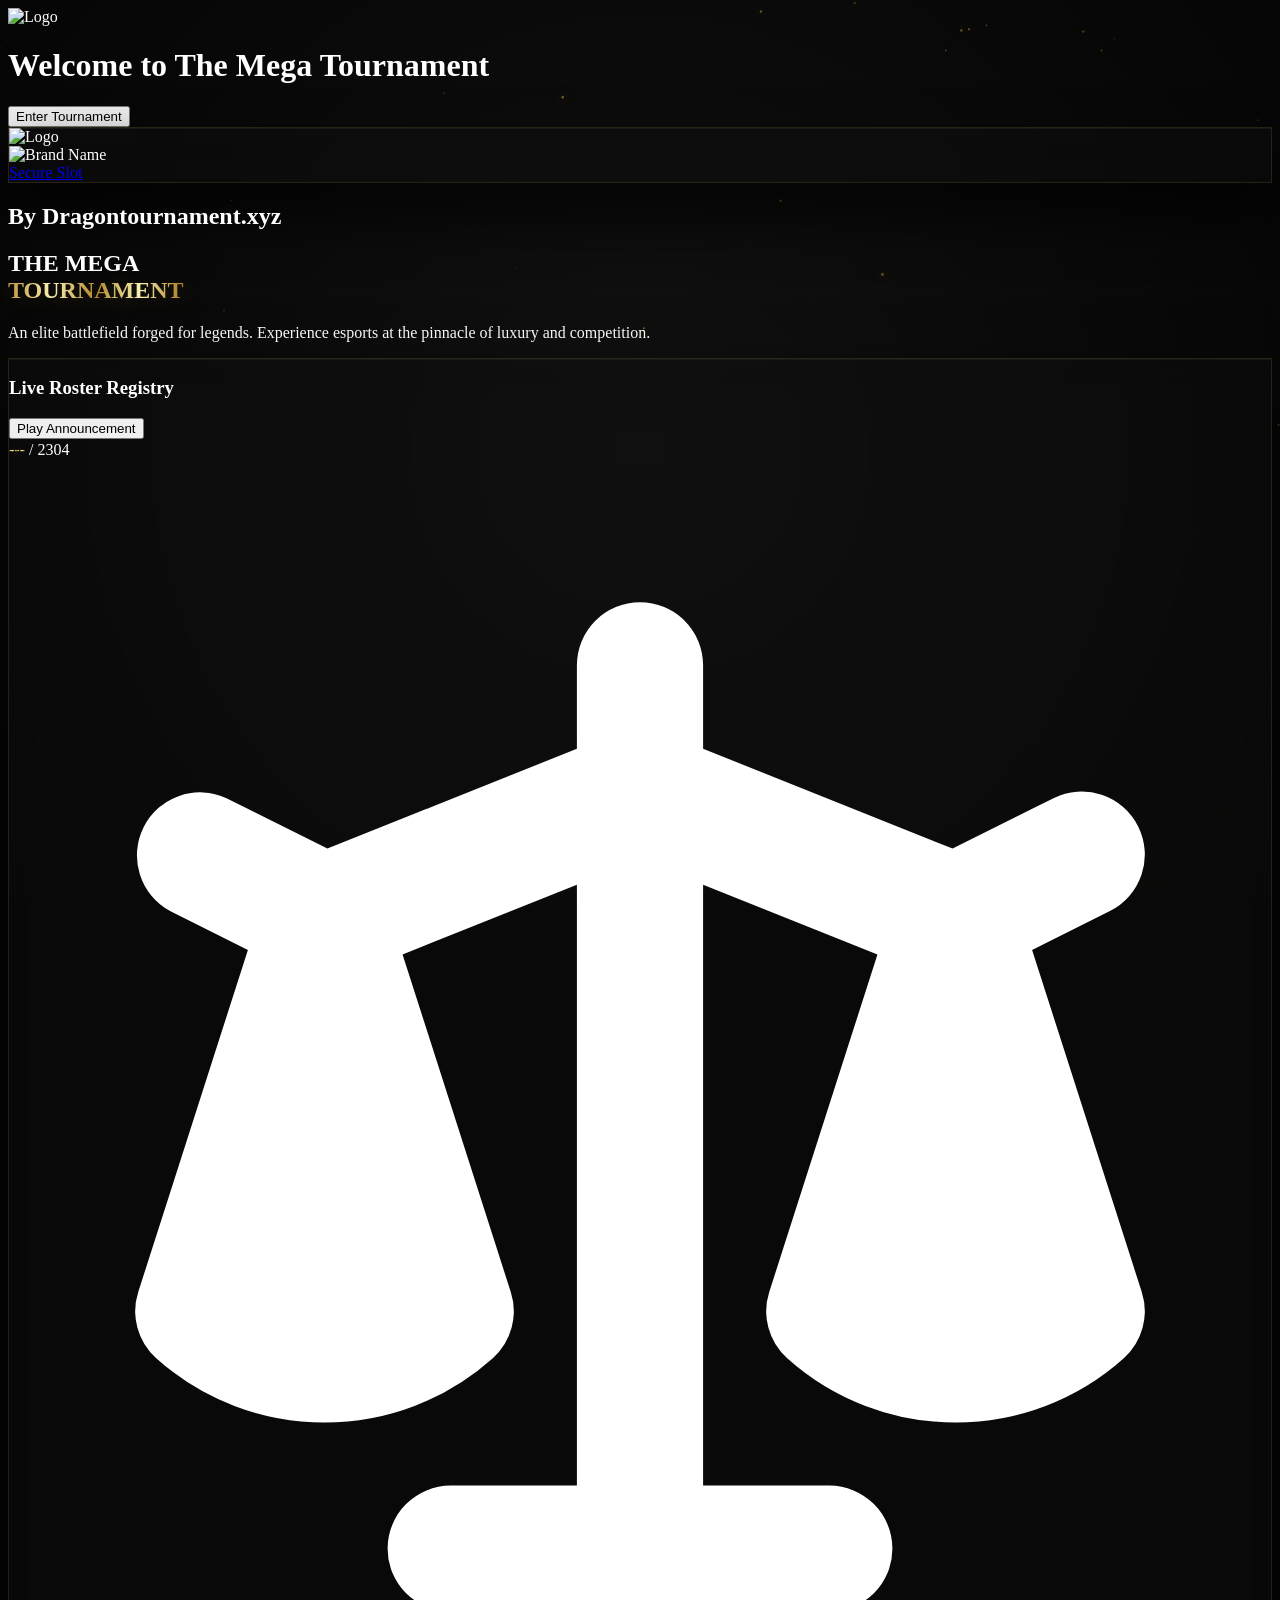
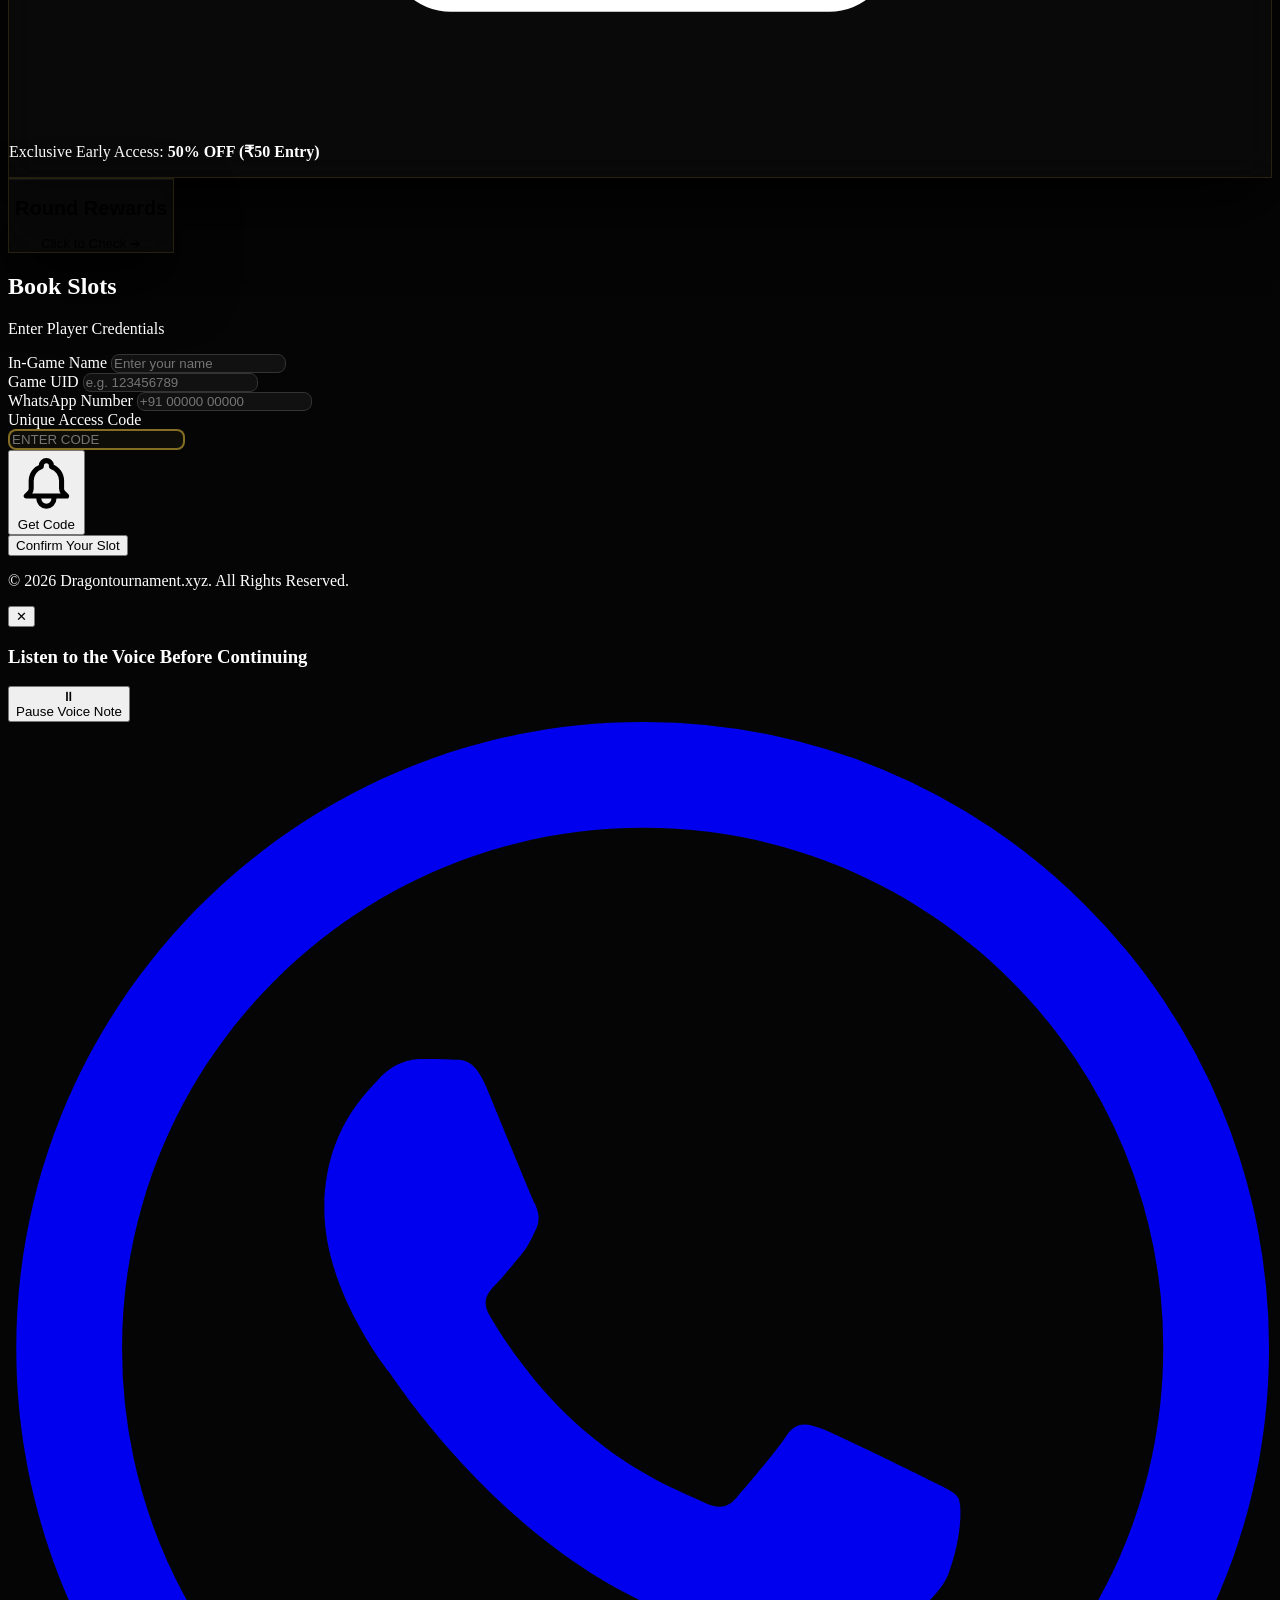
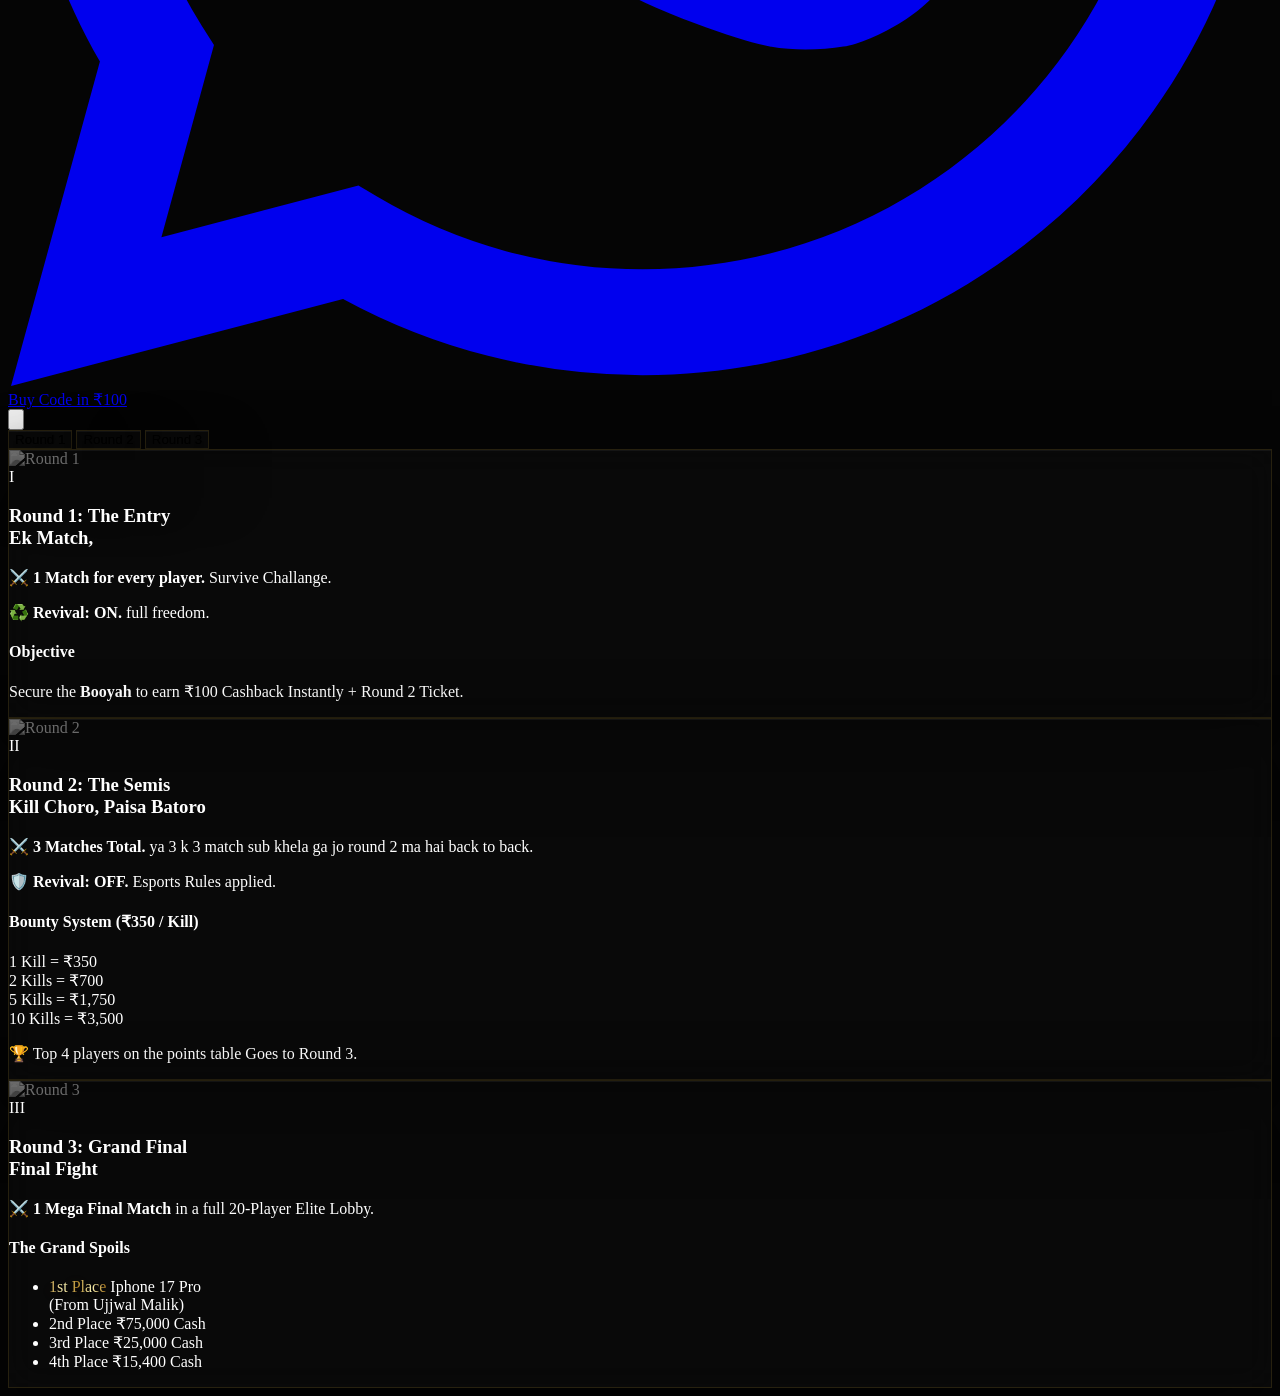
==== commit 2a5c1e0e: "Update index.html" ====
--- a/index.html
+++ b/index.html
@@ -336,10 +336,10 @@
                         <div class="absolute bottom-4 left-6 md:top-6 md:left-6 z-10"><span class="font-cinzel text-5xl md:text-6xl text-white font-black opacity-30">I</span></div>
                     </div>
                     <div class="p-6 md:p-12 md:w-3/5 z-10 flex flex-col justify-center">
-                        <h3 class="font-cinzel text-2xl md:text-4xl text-gold mb-4 md:mb-6 font-bold">Round 1: The Entry<br><span class="text-sm md:text-lg text-gray-400 font-sans tracking-widest uppercase mt-1 md:mt-2 block">Ek Match, Ek Mauka</span></h3>
+                        <h3 class="font-cinzel text-2xl md:text-4xl text-gold mb-4 md:mb-6 font-bold">Round 1: The Entry<br><span class="text-sm md:text-lg text-gray-400 font-sans tracking-widest uppercase mt-1 md:mt-2 block">Ek Match,</span></h3>
                         <div class="space-y-4 font-light text-gray-300 text-sm md:text-base">
-                            <p class="flex items-start gap-3"><span class="text-gold">⚔️</span> <span><strong>1 Match Only.</strong> Survive and conquer.</span></p>
-                            <p class="flex items-start gap-3"><span class="text-green-500">♻️</span> <span><strong>Revival: ON.</strong> Vending machine & teammate revive active.</span></p>
+                            <p class="flex items-start gap-3"><span class="text-gold">⚔️</span> <span><strong>1 Match for every player.</strong> Survive Challange.</span></p>
+                            <p class="flex items-start gap-3"><span class="text-green-500">♻️</span> <span><strong>Revival: ON.</strong> full freedom.</span></p>
                             <div class="pt-4 mt-4 border-t border-gray-800">
                                 <h4 class="text-white uppercase tracking-widest text-xs md:text-sm mb-2">Objective</h4>
                                 <p class="text-sm md:text-lg">Secure the <strong class="text-gold">Booyah</strong> to earn <span class="text-white">₹100 Cashback Instantly</span> + <span class="text-gold">Round 2 Ticket</span>.</p>
@@ -356,7 +356,7 @@
                     <div class="p-6 md:p-12 md:w-3/5 z-10 flex flex-col justify-center">
                         <h3 class="font-cinzel text-2xl md:text-4xl text-gold mb-4 md:mb-6 font-bold">Round 2: The Semis<br><span class="text-sm md:text-lg text-gray-400 font-sans tracking-widest uppercase mt-1 md:mt-2 block">Kill Choro, Paisa Batoro</span></h3>
                         <div class="space-y-4 font-light text-gray-300 text-sm md:text-base">
-                            <p class="flex items-start gap-3"><span class="text-gold">⚔️</span> <span><strong>3 Matches Total.</strong> All players play all matches.</span></p>
+                            <p class="flex items-start gap-3"><span class="text-gold">⚔️</span> <span><strong>3 Matches Total.</strong> ya 3 k 3 match sub khela ga jo round 2 ma hai back to back.</span></p>
                             <p class="flex items-start gap-3"><span class="text-red-500">🛡️</span> <span><strong>Revival: OFF.</strong> Esports Rules applied.</span></p>
                             <div class="pt-4 mt-4 border-t border-gray-800">
                                 <h4 class="text-white uppercase tracking-widest text-xs md:text-sm mb-3">Bounty System (₹350 / Kill)</h4>
@@ -367,7 +367,7 @@
                                     <div class="bg-black/50 p-2 md:p-3 rounded border border-gray-800">10 Kills = <span class="text-gold">₹3,500</span></div>
                                 </div>
                             </div>
-                            <p class="mt-4 text-goldlight text-xs md:text-sm tracking-wide">🏆 Top 4 players on the points table advance to Final.</p>
+                            <p class="mt-4 text-goldlight text-xs md:text-sm tracking-wide">🏆 Top 4 players on the points table Goes to Round 3.</p>
                         </div>
                     </div>
                 </article>
@@ -378,13 +378,13 @@
                         <div class="absolute bottom-4 left-6 md:top-6 md:left-6 z-10"><span class="font-cinzel text-5xl md:text-6xl text-white font-black opacity-30">III</span></div>
                     </div>
                     <div class="p-6 md:p-12 md:w-3/5 z-10 flex flex-col justify-center">
-                        <h3 class="font-cinzel text-2xl md:text-4xl text-gold mb-4 md:mb-6 font-bold">Round 3: Grand Final<br><span class="text-sm md:text-lg text-gray-400 font-sans tracking-widest uppercase mt-1 md:mt-2 block">Maha Yudh</span></h3>
+                        <h3 class="font-cinzel text-2xl md:text-4xl text-gold mb-4 md:mb-6 font-bold">Round 3: Grand Final<br><span class="text-sm md:text-lg text-gray-400 font-sans tracking-widest uppercase mt-1 md:mt-2 block">Final Fight</span></h3>
                         <div class="space-y-4 font-light text-gray-300 text-sm md:text-base">
-                            <p class="flex items-start gap-3"><span class="text-gold">⚔️</span> <span><strong>1 Mega Final Match</strong> in a full 48-Player Elite Lobby.</span></p>
+                            <p class="flex items-start gap-3"><span class="text-gold">⚔️</span> <span><strong>1 Mega Final Match</strong> in a full 20-Player Elite Lobby.</span></p>
                             <div class="pt-4 mt-4 border-t border-gray-800">
                                 <h4 class="text-white uppercase tracking-widest text-xs md:text-sm mb-4">The Grand Spoils</h4>
                                 <ul class="space-y-3">
-                                    <li class="flex items-center justify-between"><span class="text-gold-foil font-bold">1st Place</span> <span class="text-right">Flagship Gaming Mobile <br><span class="text-[10px] md:text-xs text-gray-500">(Admin's Personal Gift)</span></span></li>
+                                    <li class="flex items-center justify-between"><span class="text-gold-foil font-bold">1st Place</span> <span class="text-right">Iphone 17 Pro <br><span class="text-[10px] md:text-xs text-gray-500">(From Ujjwal Malik)</span></span></li>
                                     <li class="flex items-center justify-between"><span class="text-gray-300 font-bold">2nd Place</span> <span>₹75,000 Cash</span></li>
                                     <li class="flex items-center justify-between"><span class="text-orange-400 font-bold">3rd Place</span> <span>₹25,000 Cash</span></li>
                                     <li class="flex items-center justify-between"><span class="text-gray-400 font-bold">4th Place</span> <span>₹15,400 Cash</span></li>
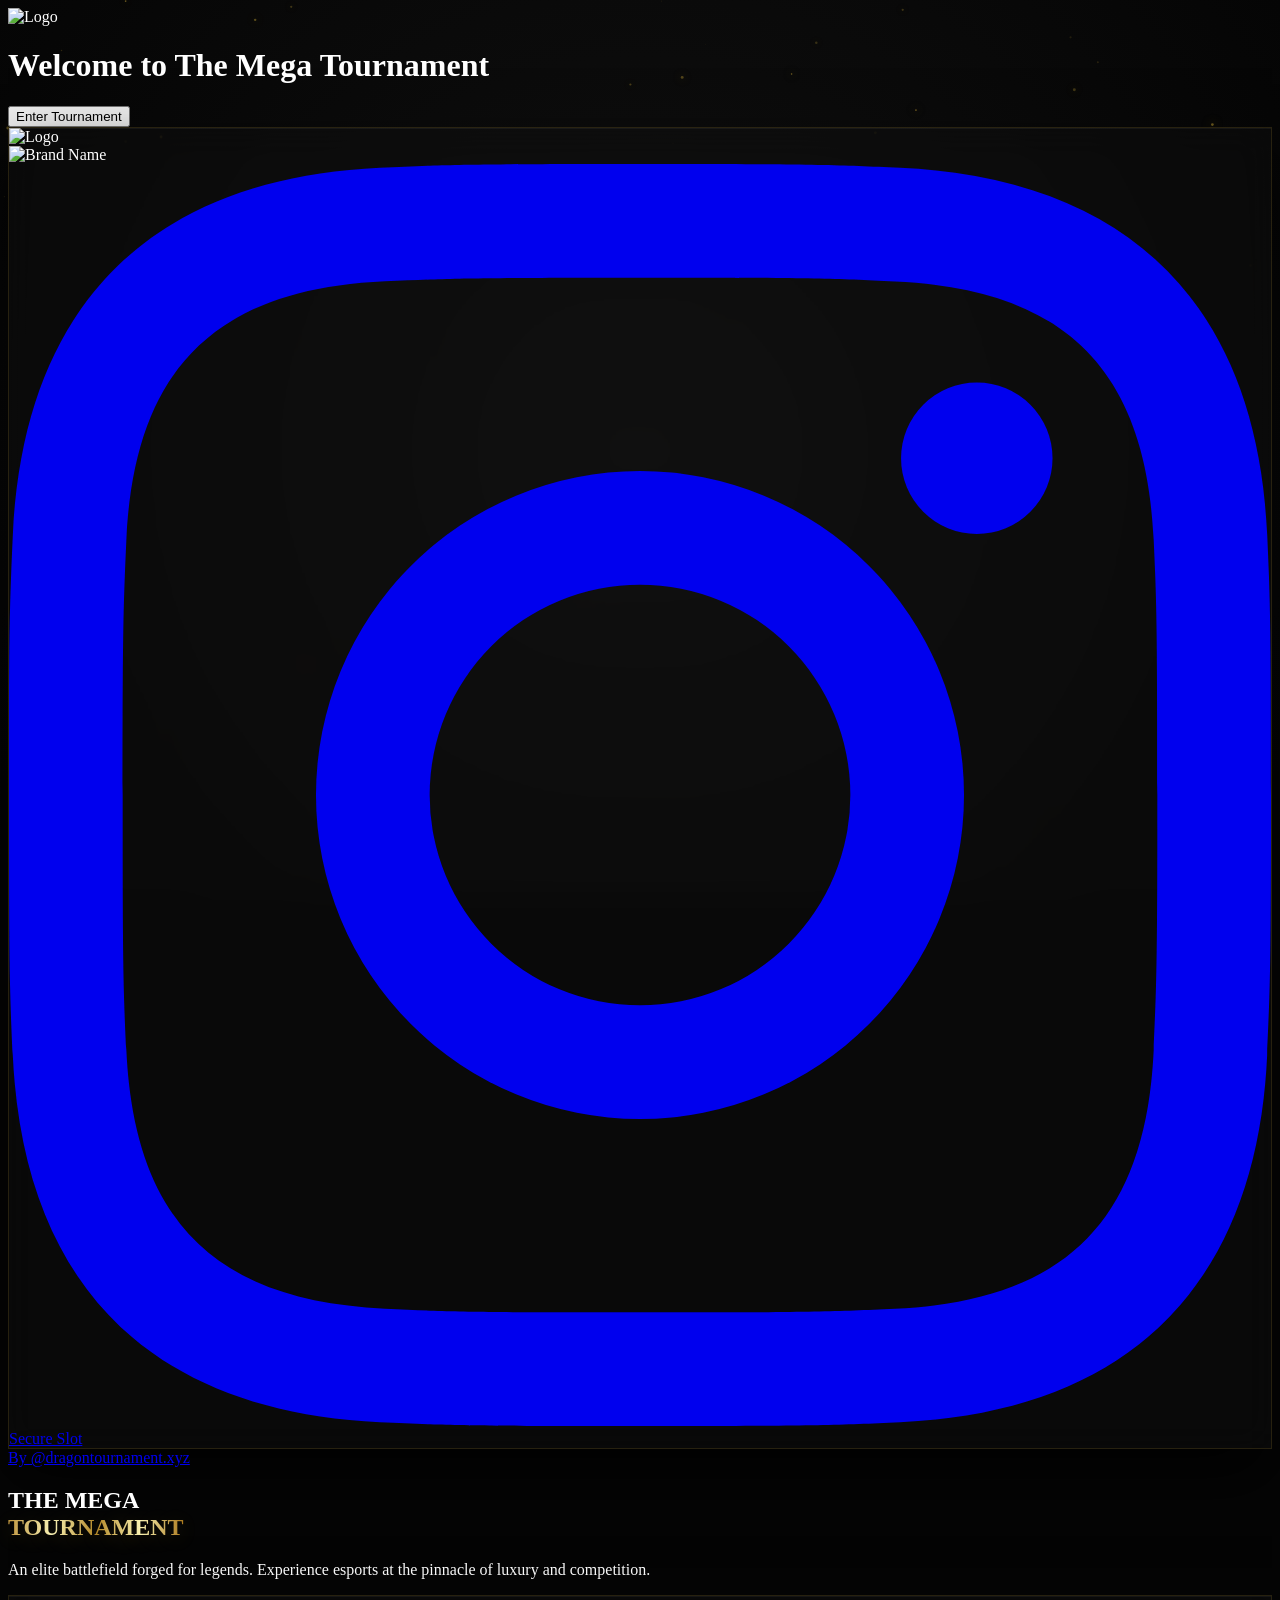
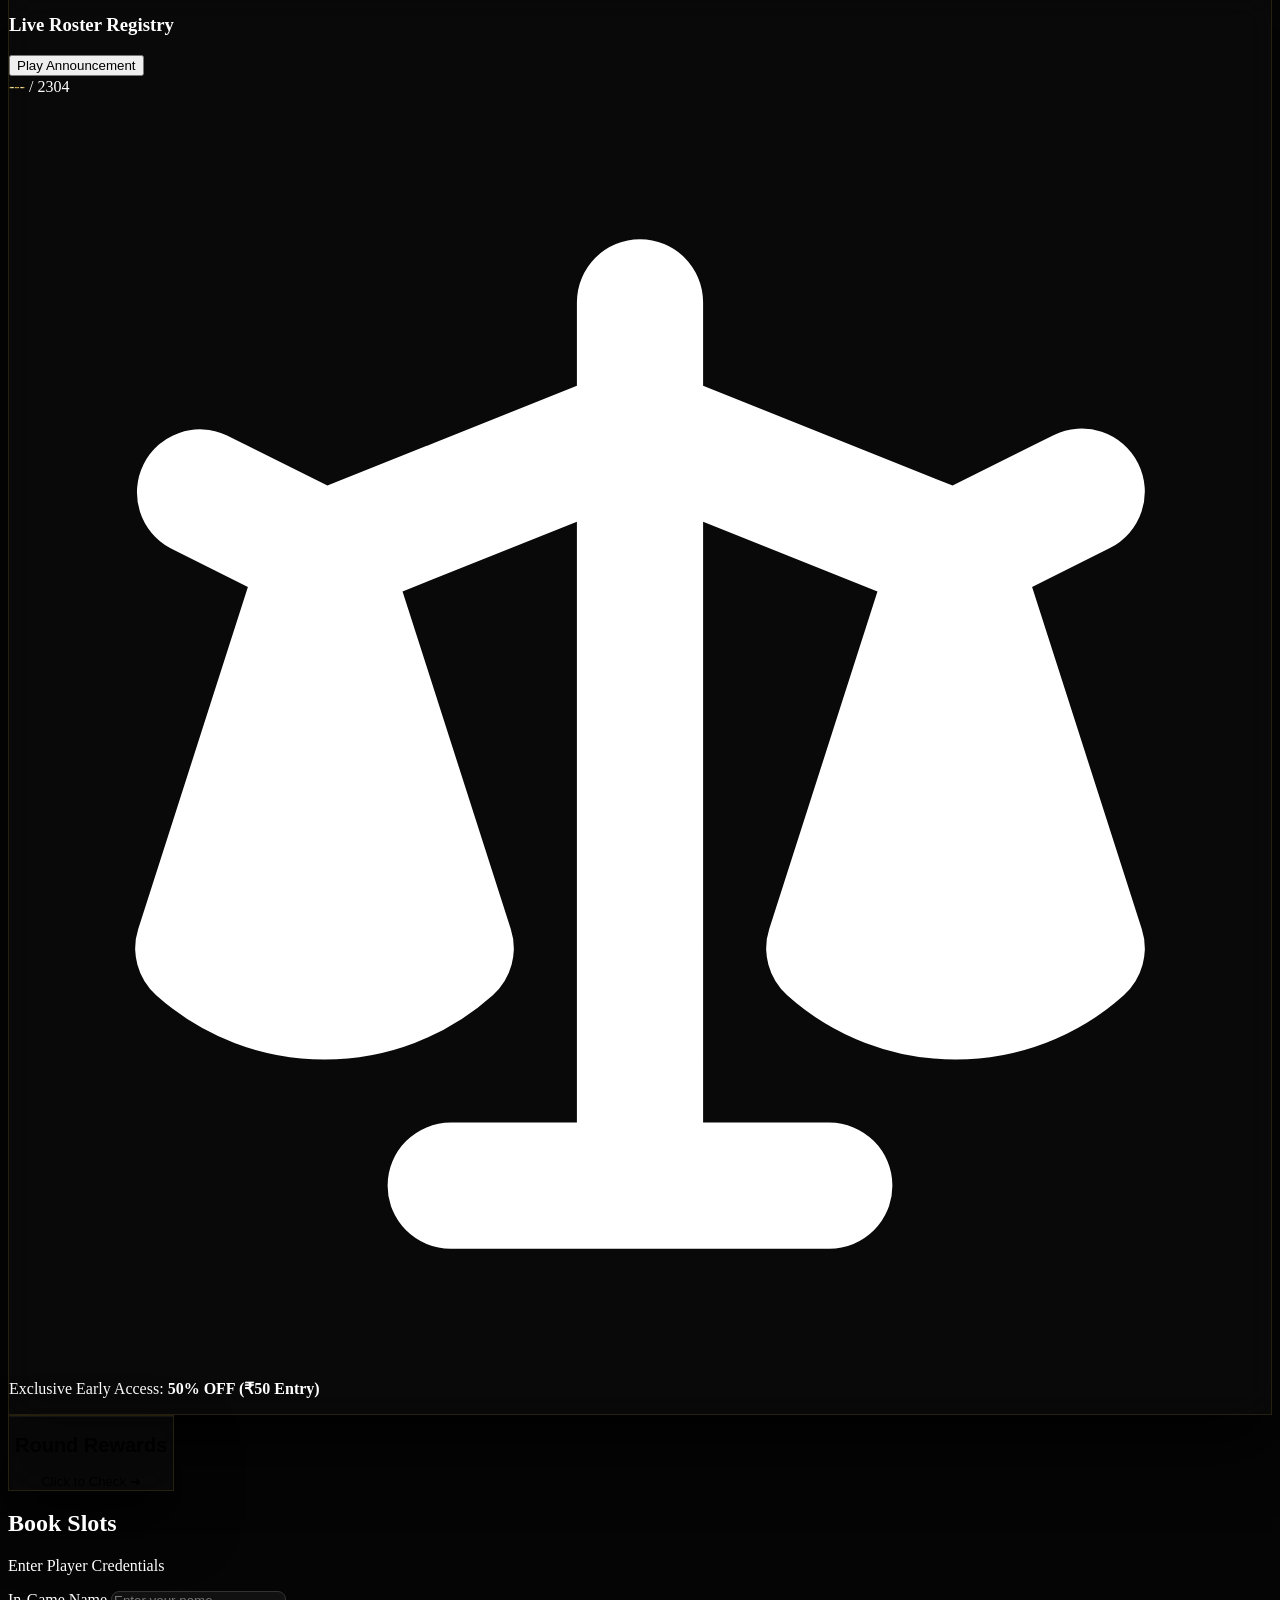
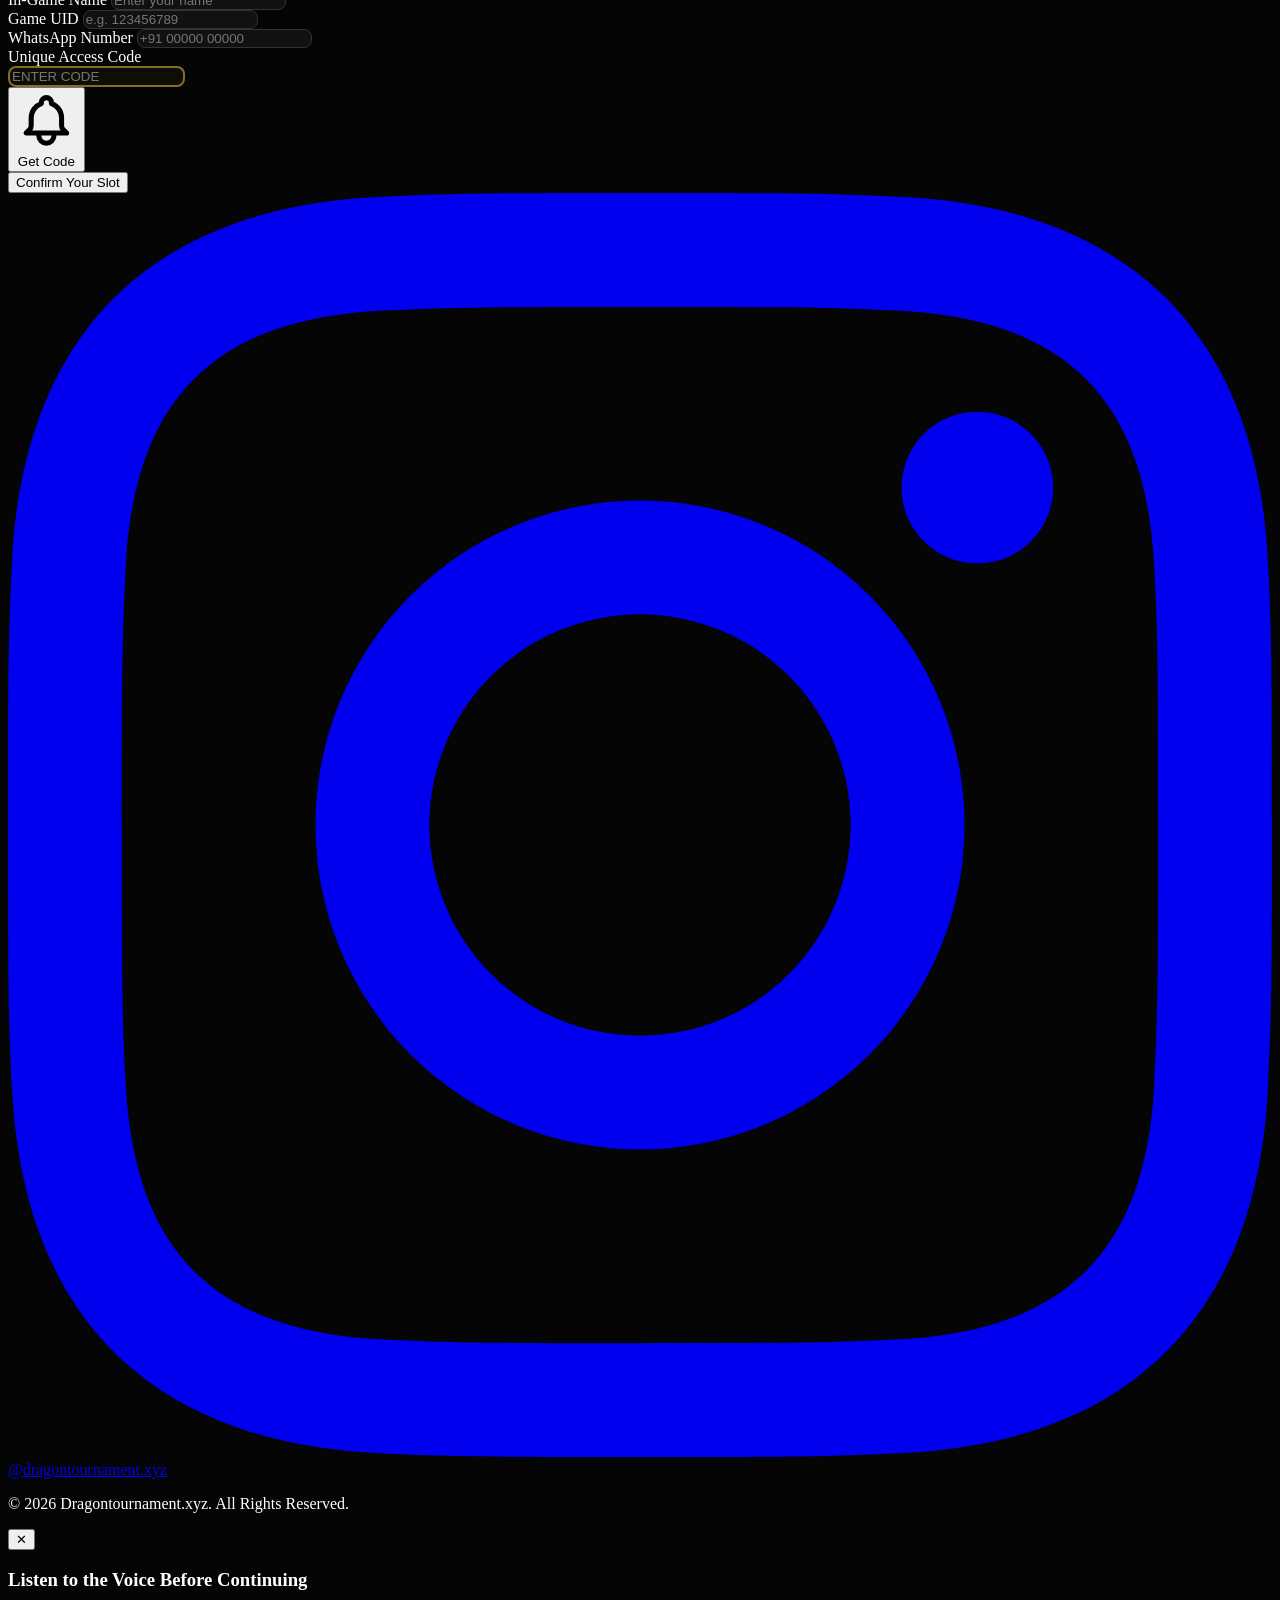
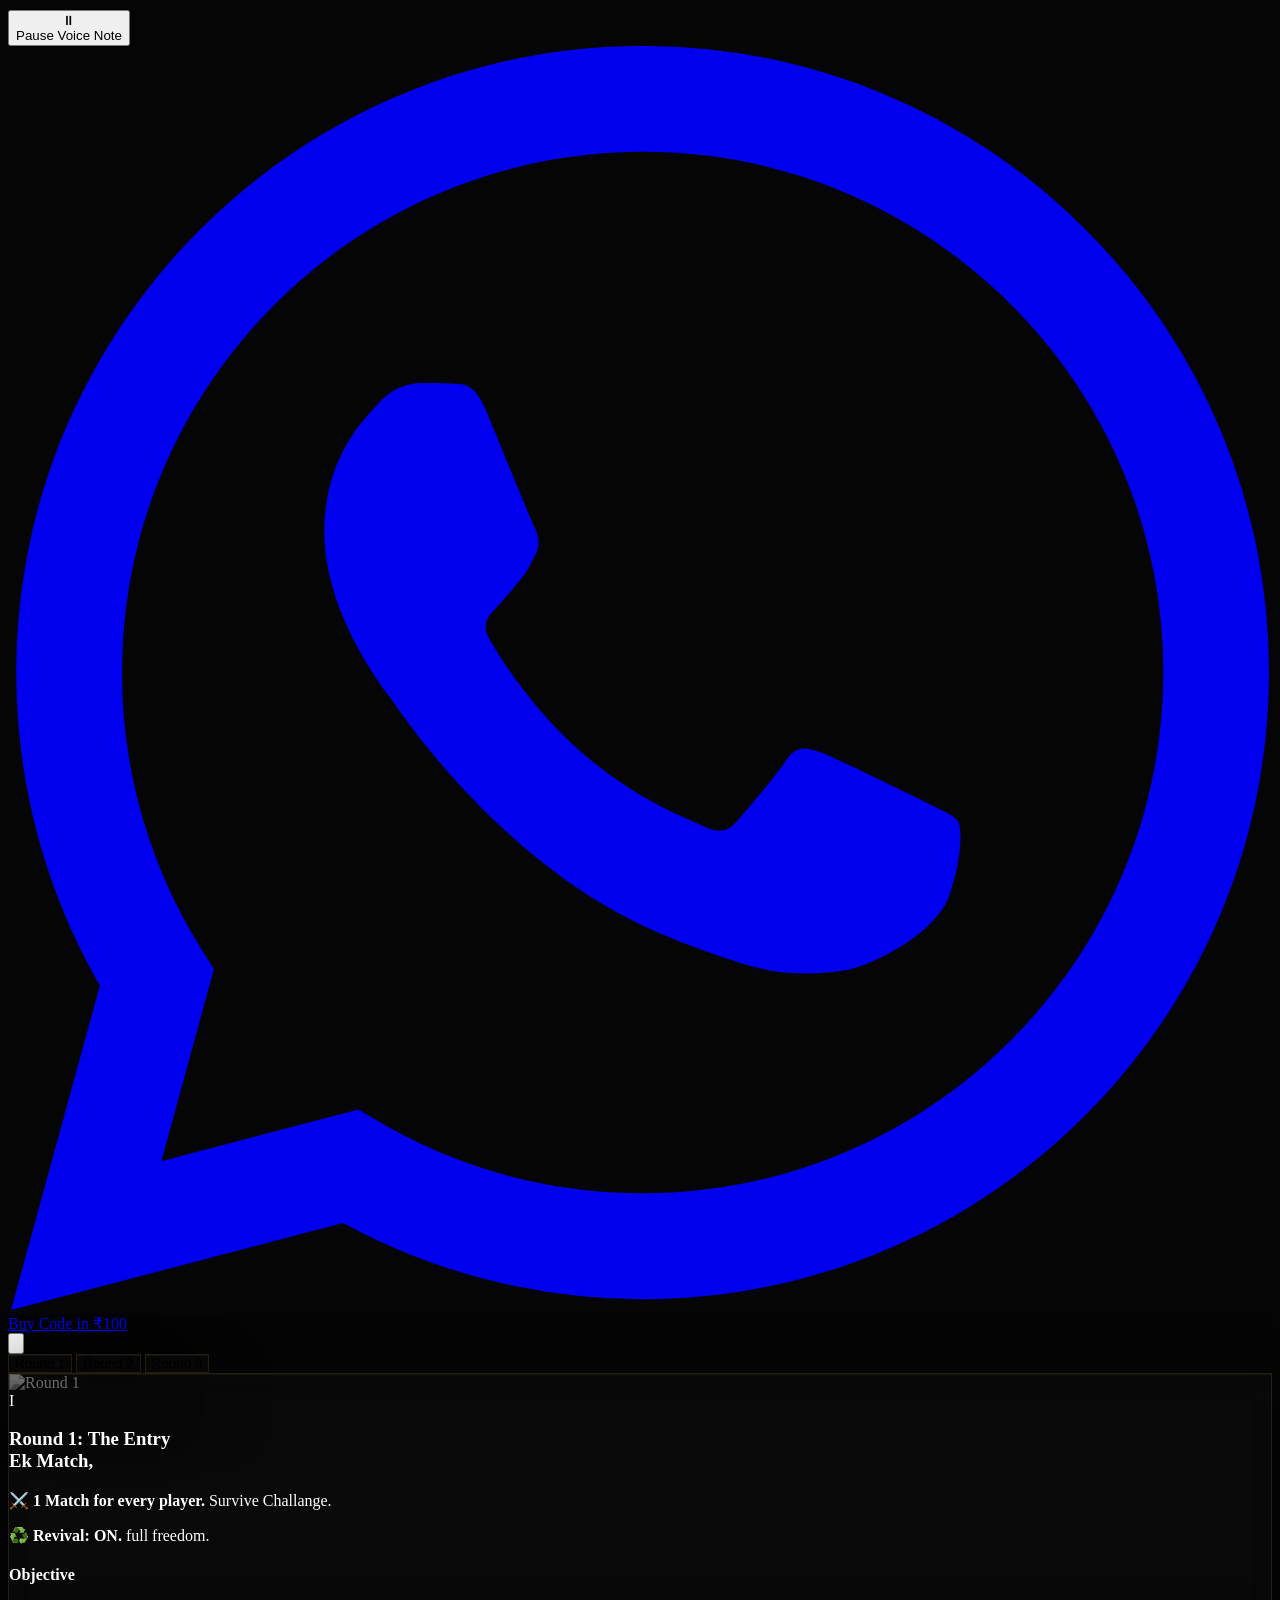
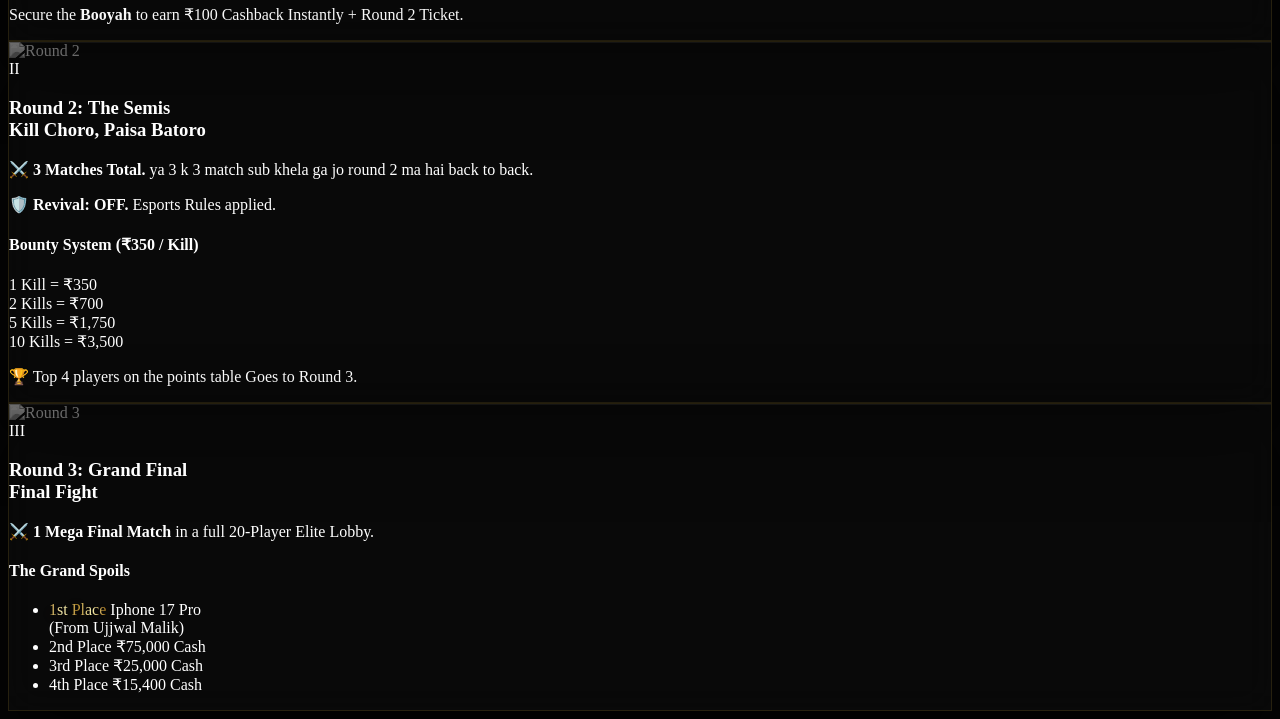
==== commit ef91870b: "Update index.html" ====
--- a/index.html
+++ b/index.html
@@ -20,6 +20,7 @@
                         charcoal: '#0a0a0a',
                         gold: '#d4af37',
                         goldlight: '#f3e5ab',
+                        insta: '#E1306C',
                     }
                 }
             }
@@ -77,7 +78,6 @@
             mix-blend-mode: normal;
         }
 
-        /* NEW SOLID INPUT STYLES FOR CLEAR VISIBILITY */
         .input-solid {
             background: #111111;
             border: 1px solid #333333;
@@ -92,7 +92,6 @@
             background: #1a1a1a;
         }
         
-        /* HIGHLIGHTED UNIQUE CODE BOX */
         .input-unique {
             background: rgba(212, 175, 55, 0.05);
             border: 2px solid rgba(212, 175, 55, 0.6);
@@ -134,7 +133,7 @@
 
     <canvas id="particleCanvas"></canvas>
 
-    <!-- NEW: ENTRY SPLASH SCREEN GATE -->
+    <!-- ENTRY SPLASH SCREEN GATE -->
     <div id="entryOverlay" class="fixed inset-0 z-[999] bg-obsidian/80 backdrop-blur-3xl flex flex-col items-center justify-center transition-opacity duration-700">
         <div class="text-center px-4">
             <img src="https://ik.imagekit.io/silentgamers/Picsart_26-06-08_04-23-50-721.png?updatedAt=null&ik-s=8464e92973e64b7e41173dd1c840988a63c4c1b8" 
@@ -146,7 +145,7 @@
         </div>
     </div>
 
-    <!-- MAIN WRAPPER (Starts Blurred) -->
+    <!-- MAIN WRAPPER -->
     <div id="mainWrapper" class="filter blur-xl pointer-events-none transition-all duration-1000 h-screen overflow-hidden">
         
         <!-- Header / Navigation -->
@@ -162,8 +161,14 @@
                          alt="Brand Name" class="h-8 sm:h-10 md:h-12 object-contain opacity-90 drop-shadow-lg">
                 </div>
 
-                <div class="hidden sm:block z-10">
-                    <a href="#register" class="text-[10px] md:text-xs uppercase tracking-[0.2em] text-gold hover:text-white transition-colors duration-300">Secure Slot</a>
+                <div class="flex items-center gap-4 z-10">
+                    <!-- INSTAGRAM HEADER ICON -->
+                    <a href="https://instagram.com/dragontournament.xyz" target="_blank" class="text-gold/80 hover:text-insta hover:scale-110 transition-all duration-300" title="Follow us on Instagram">
+                        <svg class="w-5 h-5 md:w-6 md:h-6" fill="currentColor" viewBox="0 0 24 24"><path d="M12 2.163c3.204 0 3.584.012 4.85.07 3.252.148 4.771 1.691 4.919 4.919.058 1.265.069 1.645.069 4.849 0 3.205-.012 3.584-.069 4.849-.149 3.225-1.664 4.771-4.919 4.919-1.266.058-1.644.07-4.85.07-3.204 0-3.584-.012-4.849-.07-3.26-.149-4.771-1.699-4.919-4.92-.058-1.265-.07-1.644-.07-4.849 0-3.204.013-3.583.07-4.849.149-3.227 1.664-4.771 4.919-4.919 1.266-.057 1.645-.069 4.849-.069zM12 0C8.741 0 8.333.014 7.053.072 2.695.272.273 2.69.073 7.052.014 8.333 0 8.741 0 12c0 3.259.014 3.668.072 4.948.2 4.358 2.618 6.78 6.98 6.98C8.333 23.986 8.741 24 12 24c3.259 0 3.668-.014 4.948-.072 4.354-.2 6.782-2.618 6.979-6.98.059-1.28.073-1.689.073-4.948 0-3.259-.014-3.667-.072-4.947-.196-4.354-2.617-6.78-6.979-6.98C15.668.014 15.259 0 12 0zm0 5.838a6.162 6.162 0 100 12.324 6.162 6.162 0 000-12.324zM12 16a4 4 0 110-8 4 4 0 010 8zm6.406-11.845a1.44 1.44 0 100 2.881 1.44 1.44 0 000-2.881z"/></svg>
+                    </a>
+                    <div class="hidden sm:block">
+                        <a href="#register" class="text-[10px] md:text-xs uppercase tracking-[0.2em] text-gold hover:text-white transition-colors duration-300">Secure Slot</a>
+                    </div>
                 </div>
             </div>
         </header>
@@ -172,7 +177,10 @@
             
             <!-- Hero Section -->
             <section class="flex flex-col items-center justify-center text-center reveal mt-4 md:mt-0">
-                <h2 class="text-gold tracking-[0.2em] md:tracking-[0.3em] uppercase text-[10px] md:text-md mb-2 md:mb-4 font-semibold">By Dragontournament.xyz</h2>
+                <!-- INSTAGRAM BRANDING LINK -->
+                <a href="https://instagram.com/dragontournament.xyz" target="_blank" class="text-gold tracking-[0.2em] md:tracking-[0.3em] uppercase text-[10px] md:text-md mb-2 md:mb-4 font-semibold hover:text-insta transition-colors duration-300 flex items-center gap-2">
+                    By @dragontournament.xyz
+                </a>
                 <h1 class="font-cinzel text-5xl sm:text-6xl md:text-8xl lg:text-9xl font-black text-white leading-tight md:leading-none mb-4 drop-shadow-2xl">
                     THE MEGA<br>
                     <span class="text-gold-foil">TOURNAMENT</span>
@@ -235,7 +243,7 @@
                 </button>
             </section>
 
-            <!-- SECURE FORM: Book Slots (REVAMPED VISIBILITY) -->
+            <!-- SECURE FORM: Book Slots -->
             <section id="register" class="reveal pt-6 md:pt-10">
                 <div class="max-w-2xl mx-auto bg-charcoal border border-gold/40 shadow-[0_0_40px_rgba(212,175,55,0.15)] p-6 md:p-12 rounded-3xl relative">
                     
@@ -246,25 +254,21 @@
 
                     <form id="registrationForm" class="space-y-6">
                         
-                        <!-- Visible Input 1 -->
                         <div>
                             <label class="block text-gray-400 text-xs md:text-sm uppercase tracking-widest font-bold mb-2 ml-1">In-Game Name</label>
                             <input type="text" id="gameName" required class="input-solid w-full text-base md:text-lg px-4 py-4" placeholder="Enter your name">
                         </div>
 
-                        <!-- Visible Input 2 -->
                         <div>
                             <label class="block text-gray-400 text-xs md:text-sm uppercase tracking-widest font-bold mb-2 ml-1">Game UID</label>
                             <input type="text" id="gameUid" required class="input-solid w-full text-base md:text-lg px-4 py-4" placeholder="e.g. 123456789">
                         </div>
 
-                        <!-- Visible Input 3 -->
                         <div>
                             <label class="block text-gray-400 text-xs md:text-sm uppercase tracking-widest font-bold mb-2 ml-1">WhatsApp Number</label>
                             <input type="tel" id="mobileNumber" required class="input-solid w-full text-base md:text-lg px-4 py-4" placeholder="+91 00000 00000">
                         </div>
 
-                        <!-- HIGHLIGHTED UNIQUE CODE SECTION -->
                         <div class="pt-6 mt-6 border-t border-gray-800">
                             <label class="block text-gold text-xs md:text-sm uppercase tracking-widest font-bold mb-3 ml-1 text-center sm:text-left">Unique Access Code</label>
                             
@@ -280,7 +284,6 @@
                             </div>
                         </div>
 
-                        <!-- NEW: Confirm Your Slot Button -->
                         <button type="submit" id="submitBtn" class="w-full mt-10 bg-transparent border-2 border-gold text-gold font-cinzel font-bold text-lg md:text-xl uppercase tracking-[0.1em] md:tracking-[0.2em] py-5 rounded-xl hover:bg-gold hover:text-black transition-all duration-500 shadow-[0_0_15px_rgba(212,175,55,0.1)] hover:shadow-[0_0_30px_rgba(212,175,55,0.6)] flex justify-center items-center">
                             <span>Confirm Your Slot</span>
                         </button>
@@ -292,8 +295,15 @@
 
         </main>
 
-        <footer class="border-t border-gray-900 bg-obsidian py-6 md:py-8 text-center text-gray-600 font-light text-[10px] md:text-sm tracking-widest uppercase relative z-10">
-            <p>&copy; 2026 Dragontournament.xyz. All Rights Reserved.</p>
+        <!-- FOOTER: INSTAGRAM BRANDING (BILKUL LAST MA) -->
+        <footer class="border-t border-gray-900 bg-obsidian py-12 flex flex-col items-center justify-center relative z-10 text-center px-4">
+            
+            <a href="https://instagram.com/dragontournament.xyz" target="_blank" class="group flex items-center justify-center gap-3 mb-8 bg-charcoal border border-gray-800 px-6 py-4 rounded-full hover:border-insta transition-all duration-500 shadow-lg hover:shadow-[0_0_30px_rgba(225,48,108,0.4)]">
+                <svg class="w-6 h-6 text-gray-400 group-hover:text-insta transition-colors duration-500" fill="currentColor" viewBox="0 0 24 24"><path d="M12 2.163c3.204 0 3.584.012 4.85.07 3.252.148 4.771 1.691 4.919 4.919.058 1.265.069 1.645.069 4.849 0 3.205-.012 3.584-.069 4.849-.149 3.225-1.664 4.771-4.919 4.919-1.266.058-1.644.07-4.85.07-3.204 0-3.584-.012-4.849-.07-3.26-.149-4.771-1.699-4.919-4.92-.058-1.265-.07-1.644-.07-4.849 0-3.204.013-3.583.07-4.849.149-3.227 1.664-4.771 4.919-4.919 1.266-.057 1.645-.069 4.849-.069zM12 0C8.741 0 8.333.014 7.053.072 2.695.272.273 2.69.073 7.052.014 8.333 0 8.741 0 12c0 3.259.014 3.668.072 4.948.2 4.358 2.618 6.78 6.98 6.98C8.333 23.986 8.741 24 12 24c3.259 0 3.668-.014 4.948-.072 4.354-.2 6.782-2.618 6.979-6.98.059-1.28.073-1.689.073-4.948 0-3.259-.014-3.667-.072-4.947-.196-4.354-2.617-6.78-6.979-6.98C15.668.014 15.259 0 12 0zm0 5.838a6.162 6.162 0 100 12.324 6.162 6.162 0 000-12.324zM12 16a4 4 0 110-8 4 4 0 010 8zm6.406-11.845a1.44 1.44 0 100 2.881 1.44 1.44 0 000-2.881z"/></svg>
+                <span class="font-sans font-bold text-gray-400 group-hover:text-white tracking-widest text-sm uppercase transition-colors duration-500">@dragontournament.xyz</span>
+            </a>
+
+            <p class="text-gray-600 font-light text-[10px] md:text-sm tracking-widest uppercase">&copy; 2026 Dragontournament.xyz. All Rights Reserved.</p>
         </footer>
     </div> <!-- END MAIN WRAPPER -->
 
@@ -398,26 +408,20 @@
     </div>
 
     <script>
-        // --- GATEWAY / ENTRY SPLASH SCREEN LOGIC ---
         function enterSite() {
             const overlay = document.getElementById('entryOverlay');
             const wrapper = document.getElementById('mainWrapper');
             const mainAudio = document.getElementById('mainAudio');
             
-            // 1. Hide Overlay
             overlay.classList.add('opacity-0');
             setTimeout(() => overlay.classList.add('hidden'), 700);
             
-            // 2. Unblur & Unlock Main Content
             wrapper.classList.remove('blur-xl', 'pointer-events-none', 'h-screen', 'overflow-hidden');
             
-            // 3. Auto-Play Main Audio 
-            // (Browser security unlocked because user clicked the button)
             mainAudio.play().catch(e => console.log("Audio block:", e));
             updateMainAudioUI(true);
         }
 
-        // --- MAIN AUDIO LOGIC ---
         function updateMainAudioUI(isPlaying) {
             const icon = document.getElementById('audioIcon');
             const text = document.getElementById('audioText');
@@ -443,9 +447,7 @@
             }
         }
 
-        // --- WHATSAPP PURCHASING MODAL LOGIC (Auto-Play WA Voice) ---
         function openWhatsappModal() {
-            // Pause Main Audio
             const mainAudio = document.getElementById('mainAudio');
             if(!mainAudio.paused) {
                 mainAudio.pause();
@@ -459,7 +461,6 @@
             const price = targetSlots < 1152 ? 50 : 100;
             priceSpan.innerText = price;
             
-            // Grab entered UID if exists for smarter auto-fill
             const currentUid = document.getElementById('gameUid').value;
             let msg = `Hi bhai muza Uniqe Code buy karna hai in ₹${price}.`;
             if (currentUid.trim().length > 0) {
@@ -473,7 +474,6 @@
             setTimeout(() => modal.classList.remove('opacity-0'), 10);
             document.body.style.overflow = 'hidden';
 
-            // Auto-Play WhatsApp Audio
             const waAudio = document.getElementById('waAudio');
             waAudio.play().catch(e => console.log("WA Audio blocked:", e));
             document.getElementById('waAudioIcon').innerText = "⏸";
@@ -512,7 +512,6 @@
             }
         }
 
-        // --- REWARDS MODAL LOGIC ---
         function openRewardsModal() {
             const modal = document.getElementById('rewardsModal');
             modal.classList.remove('hidden');
@@ -549,7 +548,6 @@
             }
         }
 
-        // --- LUXURY HTML5 CANVAS PARTICLES ---
         const canvas = document.getElementById('particleCanvas');
         const ctx = canvas.getContext('2d');
         let width, height, particles = [], mouse = { x: null, y: null };
@@ -588,14 +586,12 @@
         window.addEventListener('mouseout', () => { mouse.x = null; mouse.y = null; });
         initCanvas(); animateCanvas();
 
-        // --- SCROLL REVEAL ---
         const revealElements = document.querySelectorAll('.reveal');
         const revealObserver = new IntersectionObserver((entries) => {
             entries.forEach(entry => { if (entry.isIntersecting) { entry.target.classList.add('active'); revealObserver.unobserve(entry.target); } });
         }, { threshold: 0.1 });
         revealElements.forEach(el => revealObserver.observe(el));
 
-        // --- LIVE SLOT LOGIC & ROLLING ANIMATION ---
         const MAX_SLOTS = 2304;
         let targetSlots = 0;
         const currentEl = document.getElementById('slotCurrent');
@@ -671,7 +667,6 @@
             setInterval(() => { fetchLiveCount(false); }, 30000);
         });
 
-        // --- SECURE FORM SUBMISSION (With Validation) ---
         document.getElementById('registrationForm').addEventListener('submit', async (e) => {
             e.preventDefault();
             
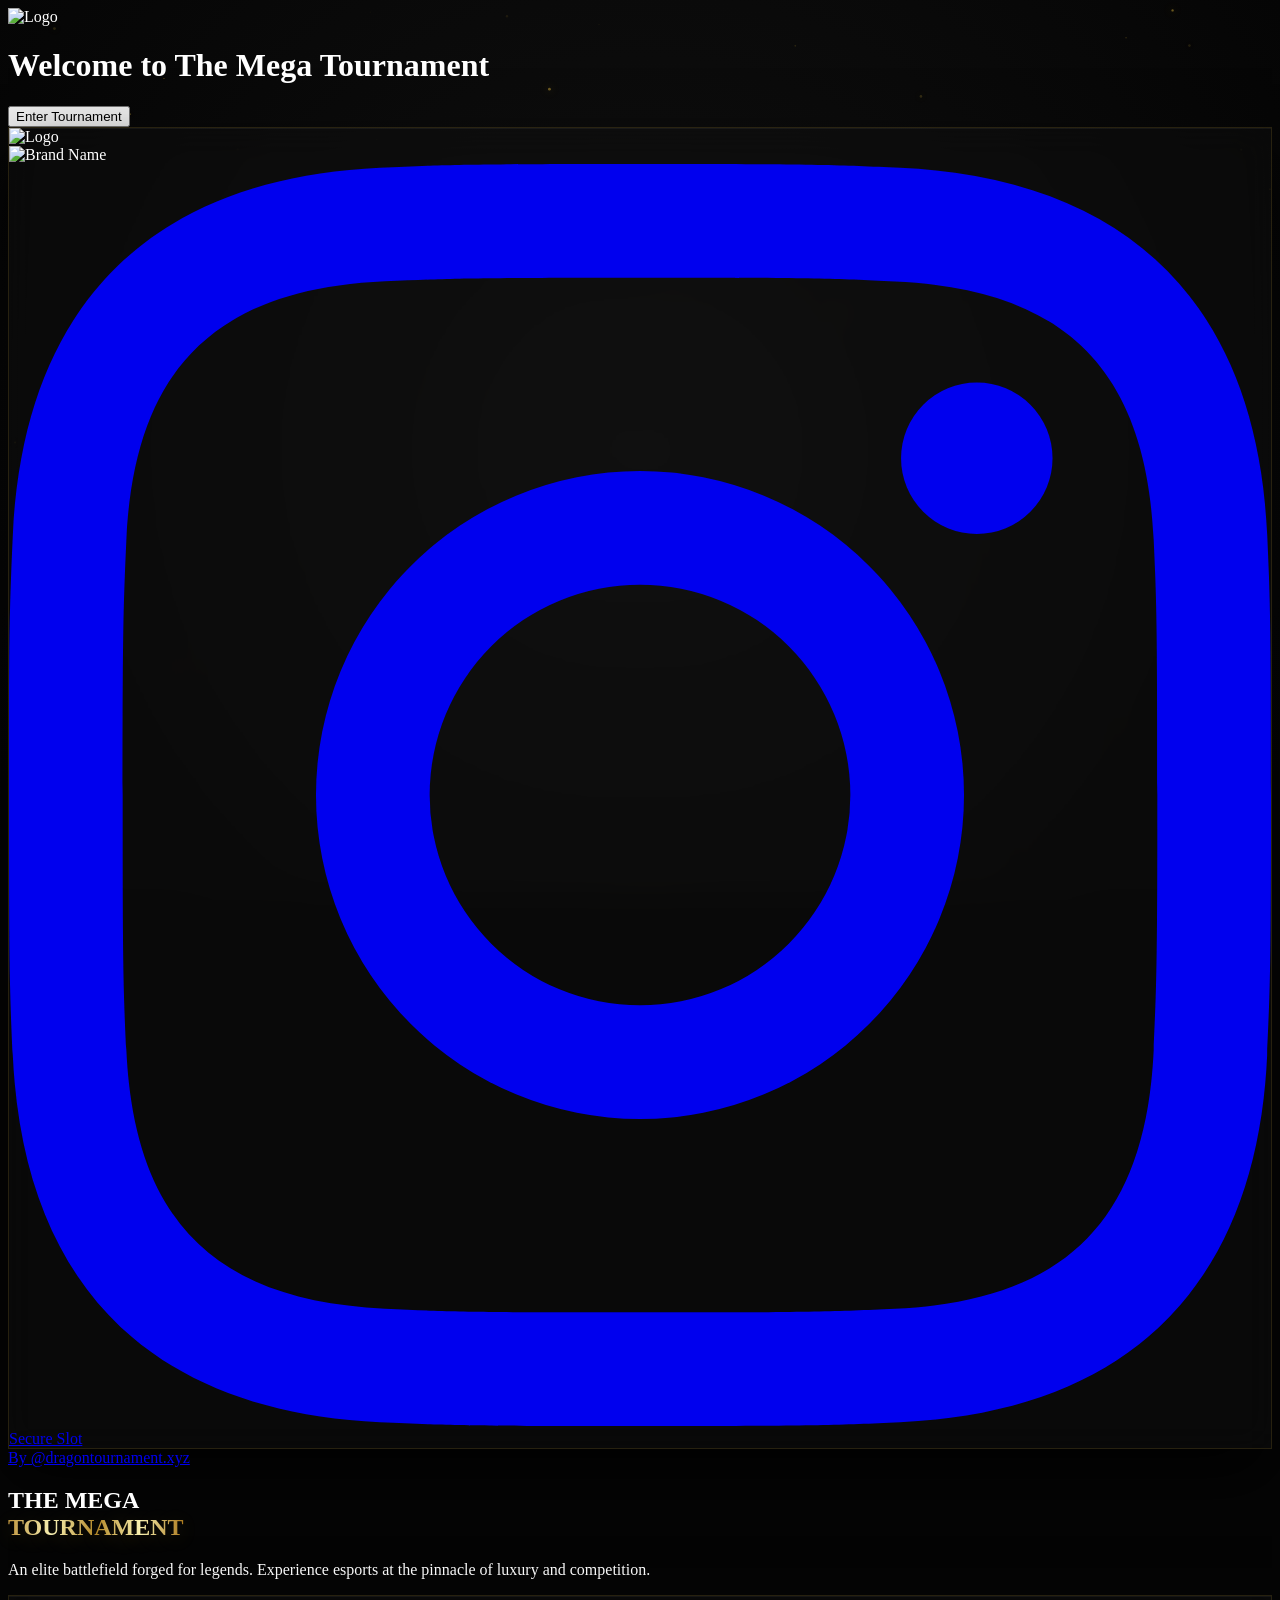
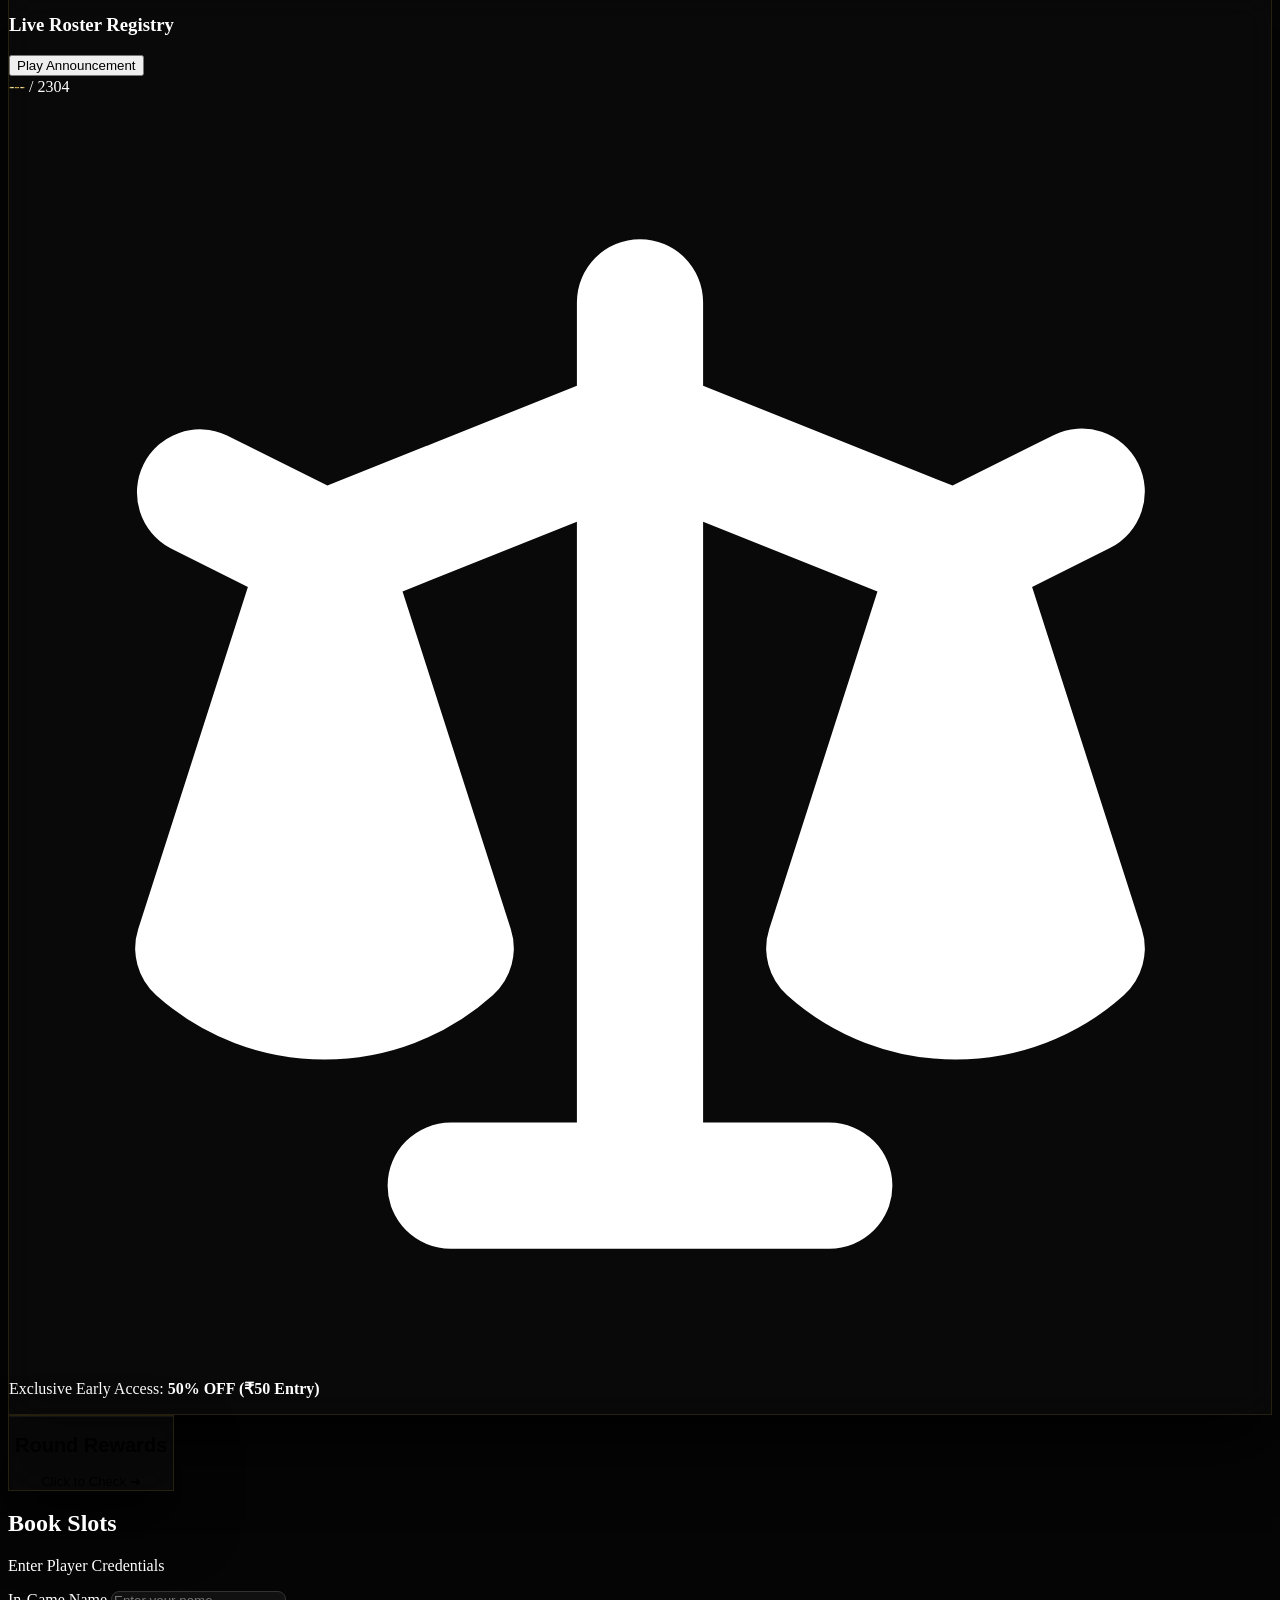
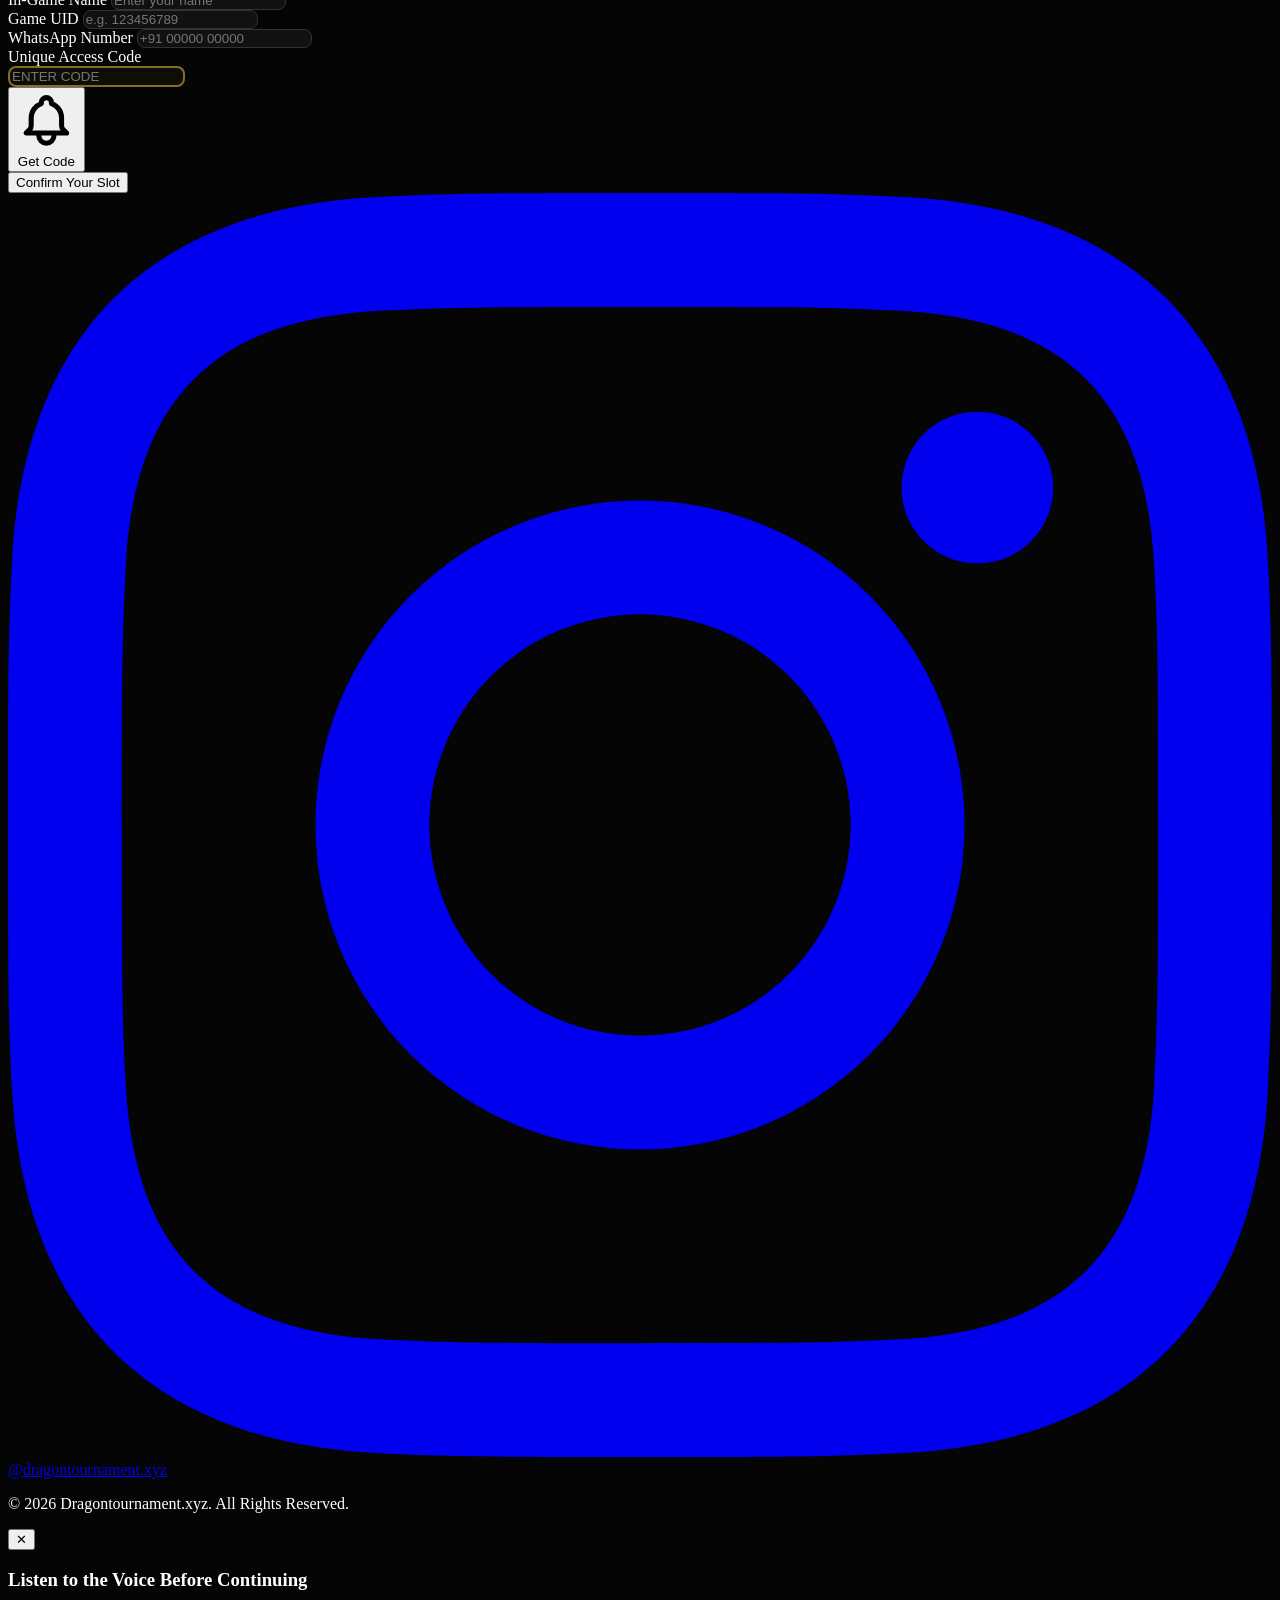
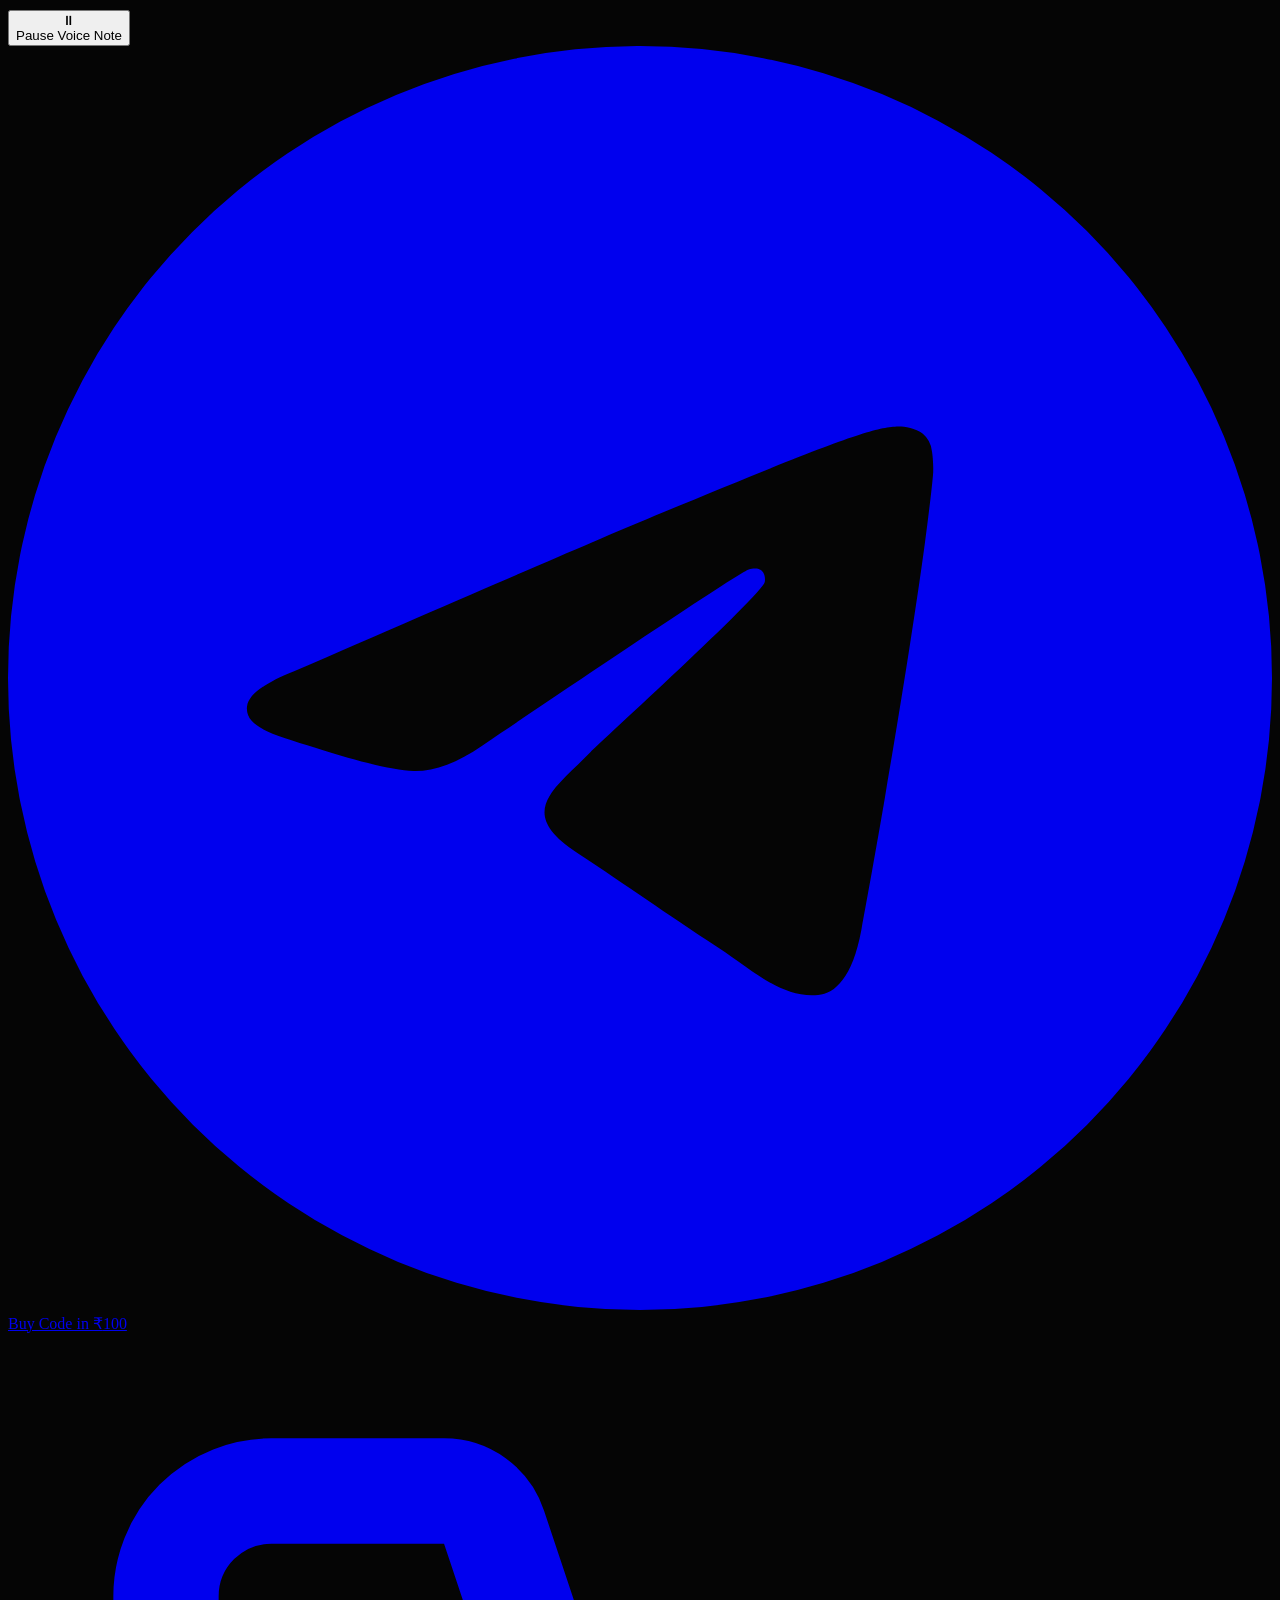
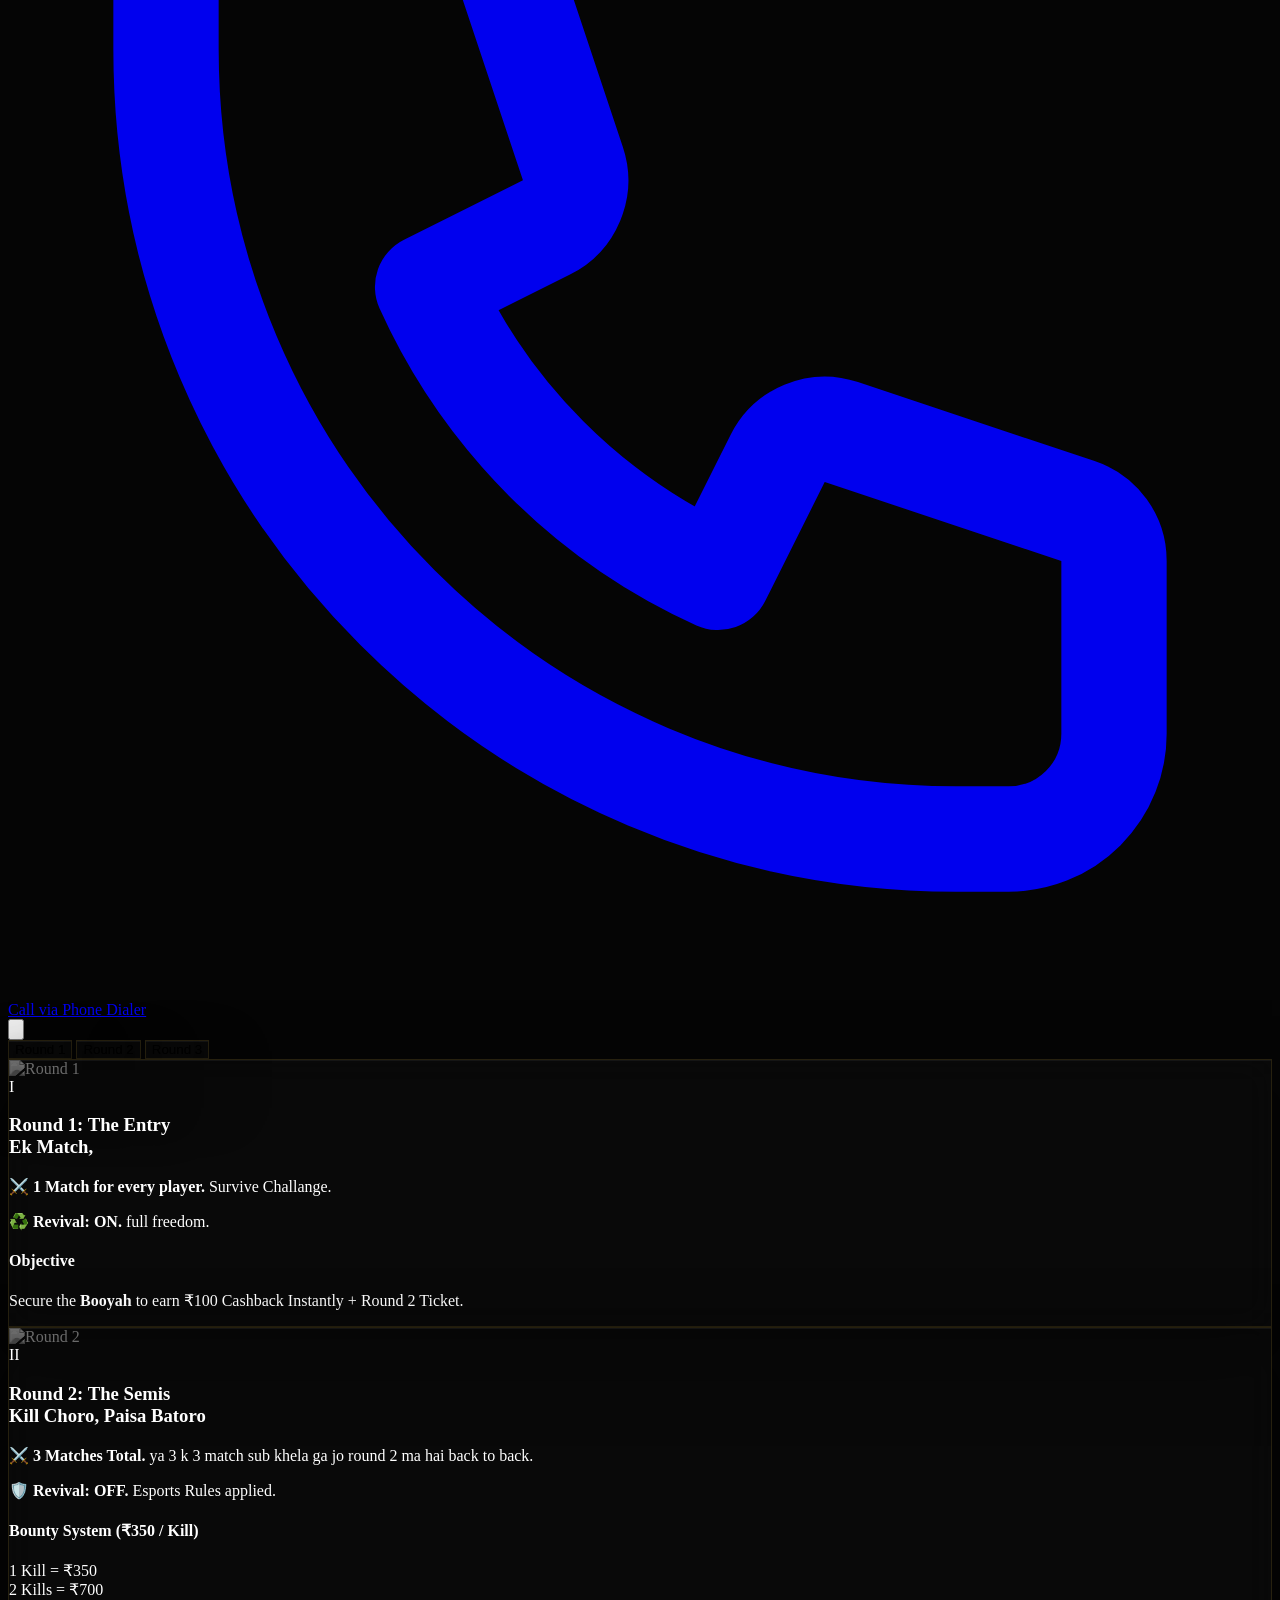
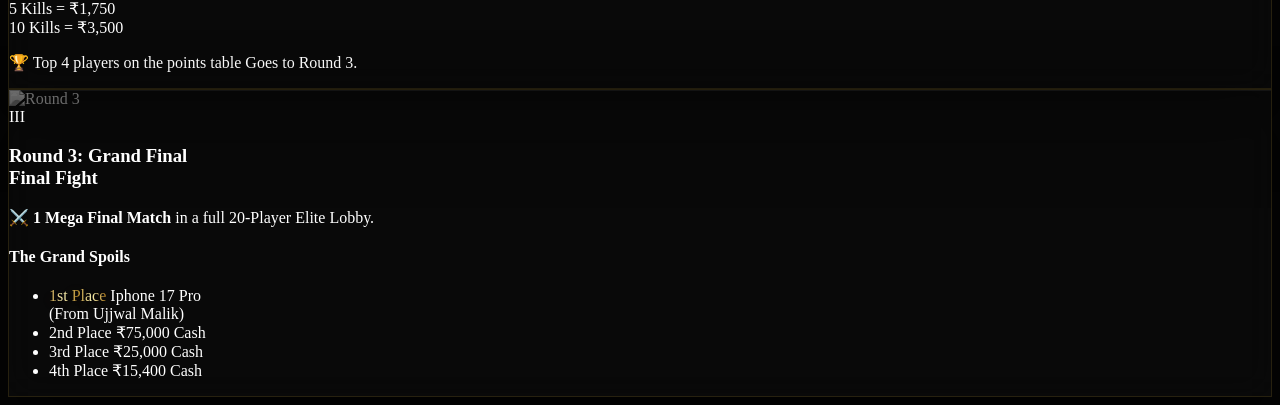
==== commit 279c0eeb: "Update index.html" ====
--- a/index.html
+++ b/index.html
@@ -277,7 +277,7 @@
                                     <input type="text" id="uniqueCode" required class="input-unique w-full text-xl md:text-2xl font-cinzel text-center tracking-[0.3em] uppercase py-4" placeholder="ENTER CODE">
                                 </div>
                                 
-                                <button type="button" onclick="openWhatsappModal()" class="w-full sm:w-auto bg-gradient-to-r from-gold to-yellow-600 text-black font-bold uppercase tracking-widest py-4 px-6 rounded-lg hover:from-white hover:to-gray-200 transition-all duration-300 shadow-[0_0_20px_rgba(212,175,55,0.4)] flex-shrink-0 text-sm md:text-base flex items-center justify-center gap-2">
+                                <button type="button" onclick="openTelegramModal()" class="w-full sm:w-auto bg-gradient-to-r from-gold to-yellow-600 text-black font-bold uppercase tracking-widest py-4 px-6 rounded-lg hover:from-white hover:to-gray-200 transition-all duration-300 shadow-[0_0_20px_rgba(212,175,55,0.4)] flex-shrink-0 text-sm md:text-base flex items-center justify-center gap-2">
                                     <svg class="w-5 h-5 animate-pulse" fill="none" stroke="currentColor" viewBox="0 0 24 24"><path stroke-linecap="round" stroke-linejoin="round" stroke-width="2" d="M15 17h5l-1.405-1.405A2.032 2.032 0 0118 14.158V11a6.002 6.002 0 00-4-5.659V5a2 2 0 10-4 0v.341C7.67 6.165 6 8.388 6 11v3.159c0 .538-.214 1.055-.595 1.436L4 17h5m6 0v1a3 3 0 11-6 0v-1m6 0H9"></path></svg>
                                     Get Code
                                 </button>
@@ -307,21 +307,29 @@
         </footer>
     </div> <!-- END MAIN WRAPPER -->
 
-    <!-- WhatsApp Voice & Purchase Modal -->
-    <div id="whatsappModal" class="fixed inset-0 z-[110] hidden bg-black/90 backdrop-blur-md flex items-center justify-center p-4 opacity-0 transition-opacity duration-300">
+    <!-- Telegram & Call Purchase Modal -->
+    <div id="telegramModal" class="fixed inset-0 z-[110] hidden bg-black/90 backdrop-blur-md flex items-center justify-center p-4 opacity-0 transition-opacity duration-300">
         <div class="bg-charcoal border border-gold/50 p-8 rounded-3xl max-w-md w-full text-center relative shadow-[0_0_50px_rgba(212,175,55,0.2)]">
-            <button onclick="closeWhatsappModal()" class="absolute top-4 right-5 text-gray-500 hover:text-white text-2xl font-light">✕</button>
+            <button onclick="closeTelegramModal()" class="absolute top-4 right-5 text-gray-500 hover:text-white text-2xl font-light">✕</button>
             <h3 class="text-gold font-cinzel text-xl md:text-2xl font-bold mb-8 tracking-wide">Listen to the Voice Before Continuing</h3>
             
+            <!-- Voice audio kept unchanged -->
             <audio id="waAudio" src="Whatsapp_audio.mp3"></audio>
             <button onclick="toggleWaAudio()" class="bg-gray-900 border border-gray-700 text-white w-full py-5 rounded-xl flex items-center justify-center gap-4 mb-8 hover:bg-gray-800 transition-colors shadow-inner">
                 <div id="waAudioIcon" class="w-8 h-8 flex items-center justify-center bg-gold text-black rounded-full text-xs">⏸</div>
                 <span id="waAudioText" class="tracking-widest uppercase text-sm font-bold">Pause Voice Note</span>
             </button>
 
-            <a id="whatsappLink" href="#" target="_blank" class="flex items-center justify-center gap-3 w-full bg-[#25D366] hover:bg-[#1ebd5a] text-white font-bold py-5 rounded-xl text-lg uppercase tracking-wider transition-all shadow-[0_0_20px_rgba(37,211,102,0.4)]">
-                <svg class="w-6 h-6" fill="currentColor" viewBox="0 0 24 24"><path d="M17.472 14.382c-.297-.149-1.758-.867-2.03-.967-.273-.099-.471-.148-.67.15-.197.297-.767.966-.94 1.164-.173.199-.347.223-.644.075-.297-.15-1.255-.463-2.39-1.475-.883-.788-1.48-1.761-1.653-2.059-.173-.297-.018-.458.13-.606.134-.133.298-.347.446-.52.149-.174.198-.298.298-.497.099-.198.05-.371-.025-.52-.075-.149-.669-1.612-.916-2.207-.242-.579-.487-.5-.669-.51-.173-.008-.371-.01-.57-.01-.198 0-.52.074-.792.372-.272.297-1.04 1.016-1.04 2.479 0 1.462 1.065 2.875 1.213 3.074.149.198 2.096 3.2 5.077 4.487.709.306 1.262.489 1.694.625.712.227 1.36.195 1.871.118.571-.085 1.758-.719 2.006-1.413.248-.694.248-1.289.173-1.413-.074-.124-.272-.198-.57-.347m-5.421 7.403h-.004a9.87 9.87 0 01-5.031-1.378l-.361-.214-3.741.982.998-3.648-.235-.374a9.86 9.86 0 01-1.51-5.26c.001-5.45 4.436-9.884 9.888-9.884 2.64 0 5.122 1.03 6.988 2.898a9.825 9.825 0 012.893 6.994c-.003 5.45-4.437 9.884-9.885 9.884m8.413-18.297A11.815 11.815 0 0012.05 0C5.495 0 .16 5.335.157 11.892c0 2.096.547 4.142 1.588 5.945L.057 24l6.305-1.654a11.882 11.882 0 005.683 1.448h.005c6.554 0 11.89-5.335 11.893-11.893a11.821 11.821 0 00-3.48-8.413Z"/></svg>
+            <!-- Telegram Link Button -->
+            <a id="telegramLink" href="#" target="_blank" class="flex items-center justify-center gap-3 w-full bg-[#2AABEE] hover:bg-[#229ED9] text-white font-bold py-4 rounded-xl text-lg uppercase tracking-wider transition-all shadow-[0_0_20px_rgba(42,171,238,0.4)]">
+                <svg class="w-6 h-6" fill="currentColor" viewBox="0 0 24 24"><path d="M11.944 0A12 12 0 0 0 0 12a12 12 0 0 0 12 12 12 12 0 0 0 12-12A12 12 0 0 0 12 0a12 12 0 0 0-.056 0zm4.962 7.224c.1-.002.321.023.465.14a.506.506 0 0 1 .171.325c.016.093.036.306.02.472-.18 1.898-.962 6.502-1.36 8.627-.168.9-.499 1.201-.82 1.23-.696.065-1.225-.46-1.9-.902-1.056-.693-1.653-1.124-2.678-1.8-1.185-.78-.417-1.21.258-1.91.177-.184 3.247-2.977 3.307-3.23.007-.032.014-.15-.056-.212s-.174-.041-.249-.024c-.106.024-1.793 1.14-5.061 3.345-.48.33-.913.49-1.302.48-.428-.008-1.252-.241-1.865-.44-.752-.245-1.349-.374-1.297-.789.027-.216.325-.437.893-.663 3.498-1.524 5.83-2.529 6.998-3.014 3.332-1.386 4.025-1.627 4.476-1.635z"/></svg>
                 <span>Buy Code in ₹<span id="dynamicPrice">100</span></span>
+            </a>
+
+            <!-- Mobile Phone Call Link Button (Native Dialer Pre-fill) -->
+            <a href="tel:+917078343501" class="flex items-center justify-center gap-3 w-full bg-gray-800 hover:bg-gray-700 text-white font-bold py-4 rounded-xl text-md uppercase tracking-wider transition-all mt-4 border border-gray-600 shadow-[0_0_15px_rgba(255,255,255,0.05)]">
+                <svg class="w-5 h-5 text-green-400" fill="none" stroke="currentColor" viewBox="0 0 24 24" xmlns="http://www.w3.org/2000/svg"><path stroke-linecap="round" stroke-linejoin="round" stroke-width="2" d="M3 5a2 2 0 012-2h3.28a1 1 0 01.948.684l1.498 4.493a1 1 0 01-.502 1.21l-2.257 1.13a11.042 11.042 0 005.516 5.516l1.13-2.257a1 1 0 011.21-.502l4.493 1.498a1 1 0 01.684.949V19a2 2 0 01-2 2h-1C9.716 21 3 14.284 3 6V5z"></path></svg>
+                <span>Call via Phone Dialer</span>
             </a>
         </div>
     </div>
@@ -447,16 +455,16 @@
             }
         }
 
-        function openWhatsappModal() {
+        function openTelegramModal() {
             const mainAudio = document.getElementById('mainAudio');
             if(!mainAudio.paused) {
                 mainAudio.pause();
                 updateMainAudioUI(false);
             }
 
-            const modal = document.getElementById('whatsappModal');
+            const modal = document.getElementById('telegramModal');
             const priceSpan = document.getElementById('dynamicPrice');
-            const waLink = document.getElementById('whatsappLink');
+            const teleLink = document.getElementById('telegramLink');
             
             const price = targetSlots < 1152 ? 50 : 100;
             priceSpan.innerText = price;
@@ -468,7 +476,7 @@
             }
 
             const encodedText = encodeURIComponent(msg);
-            waLink.href = `https://wa.me/917078343501?text=${encodedText}`;
+            teleLink.href = `https://t.me/Dragontournament_xyz?text=${encodedText}`;
             
             modal.classList.remove('hidden');
             setTimeout(() => modal.classList.remove('opacity-0'), 10);
@@ -480,8 +488,8 @@
             document.getElementById('waAudioText').innerText = "Pause Voice Note";
         }
 
-        function closeWhatsappModal() {
-            const modal = document.getElementById('whatsappModal');
+        function closeTelegramModal() {
+            const modal = document.getElementById('telegramModal');
             modal.classList.add('opacity-0');
             
             const waAudio = document.getElementById('waAudio');
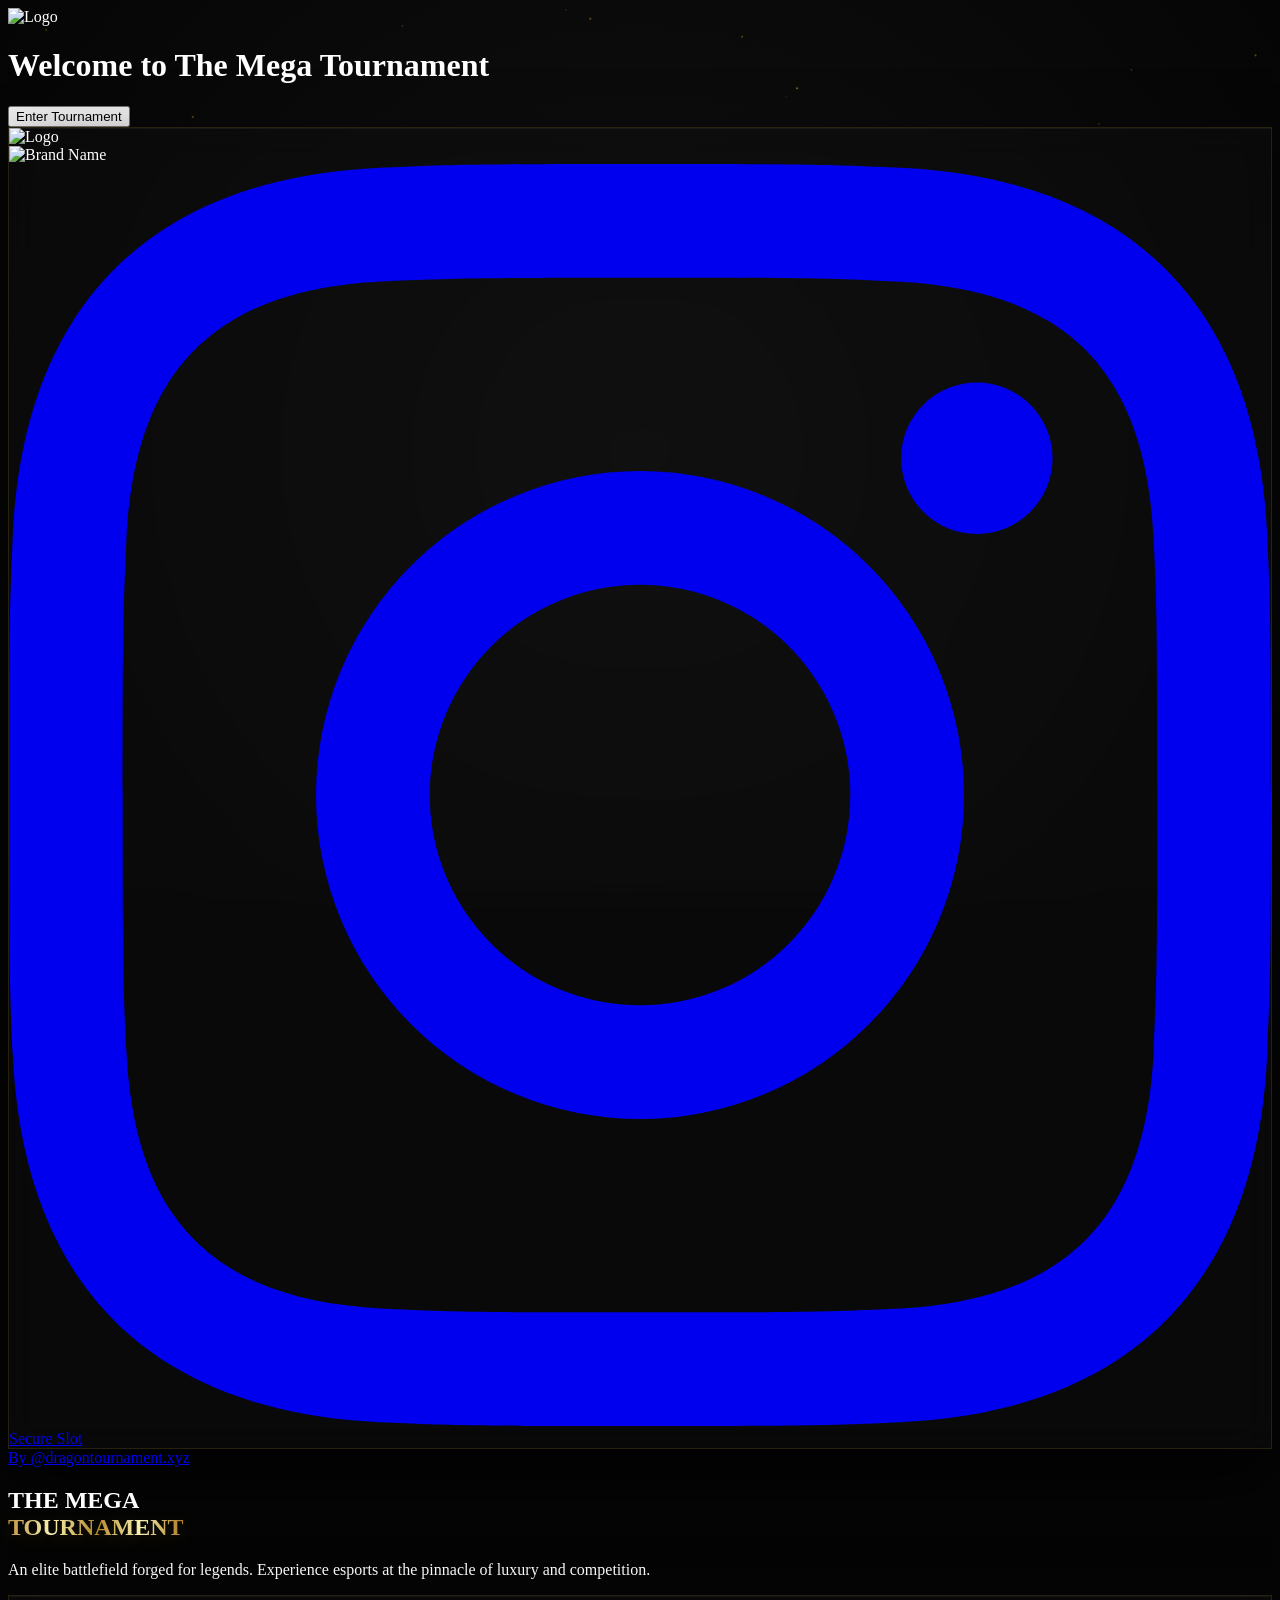
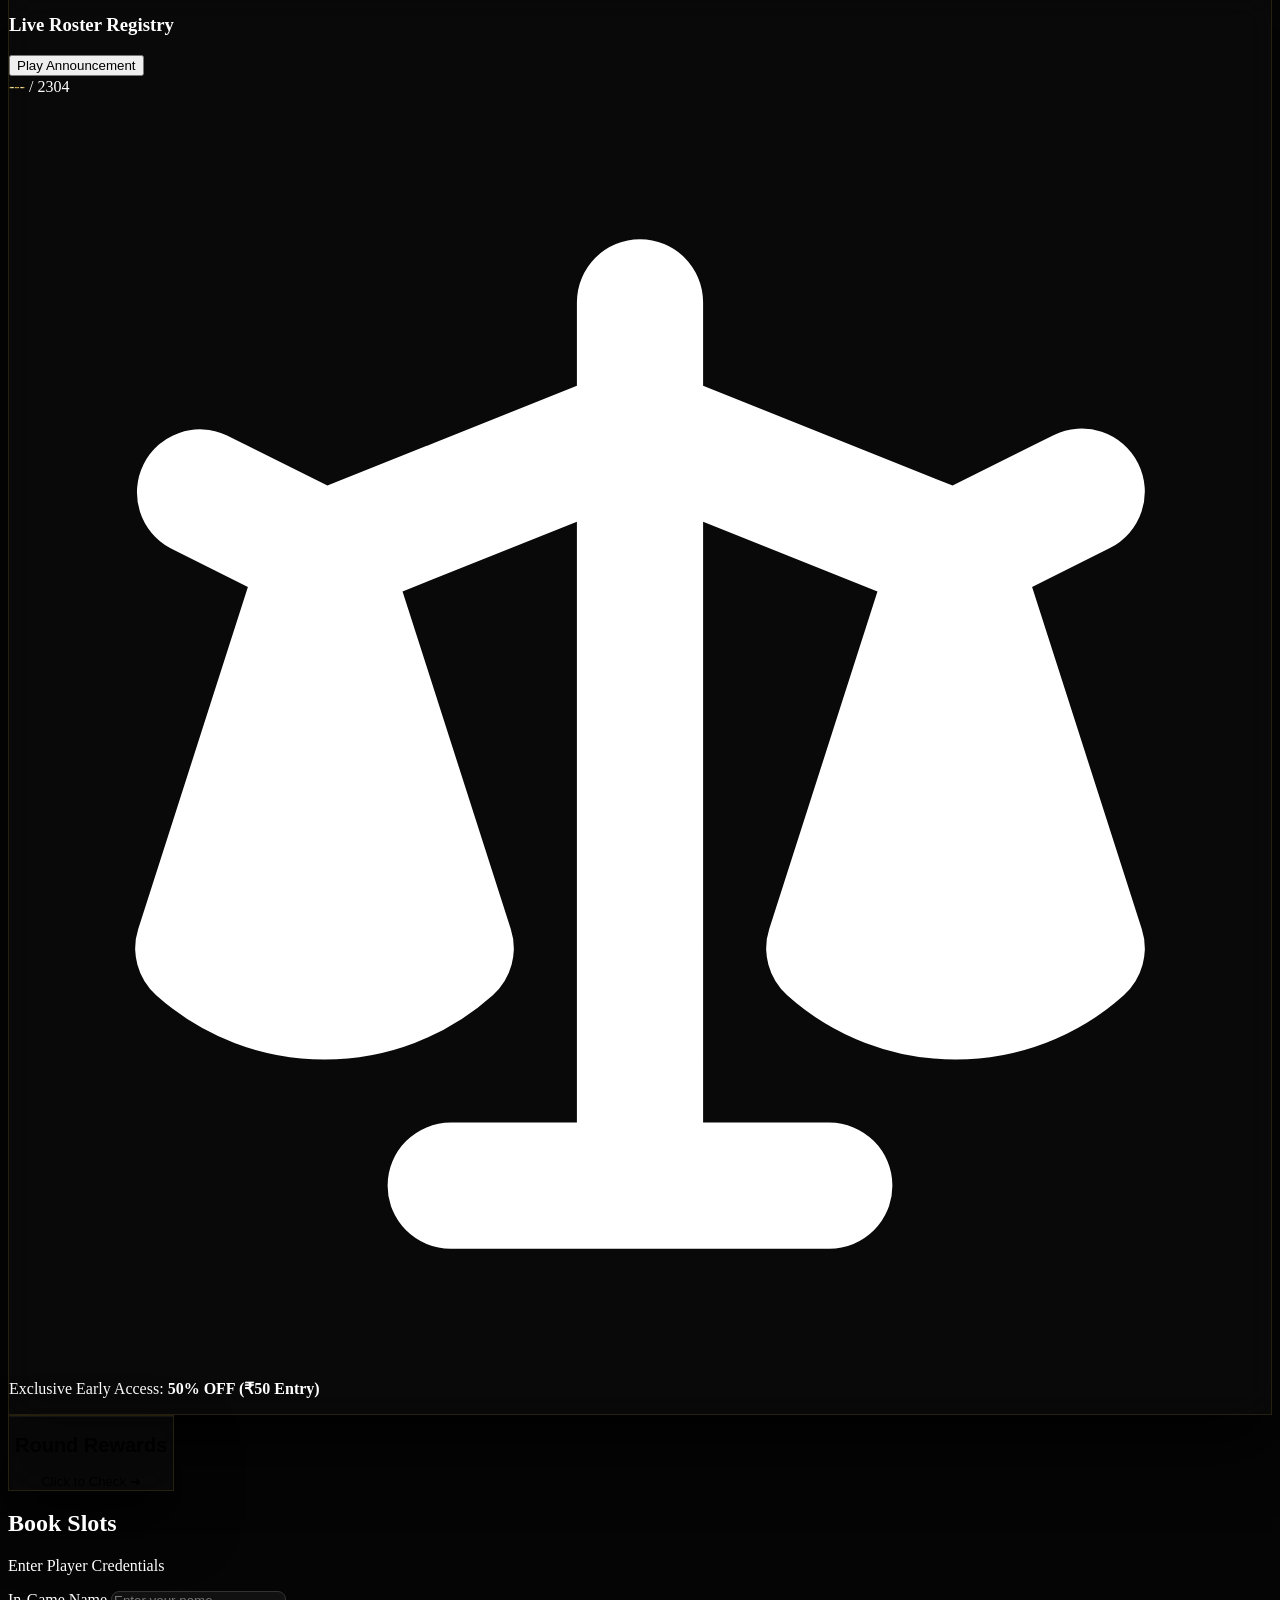
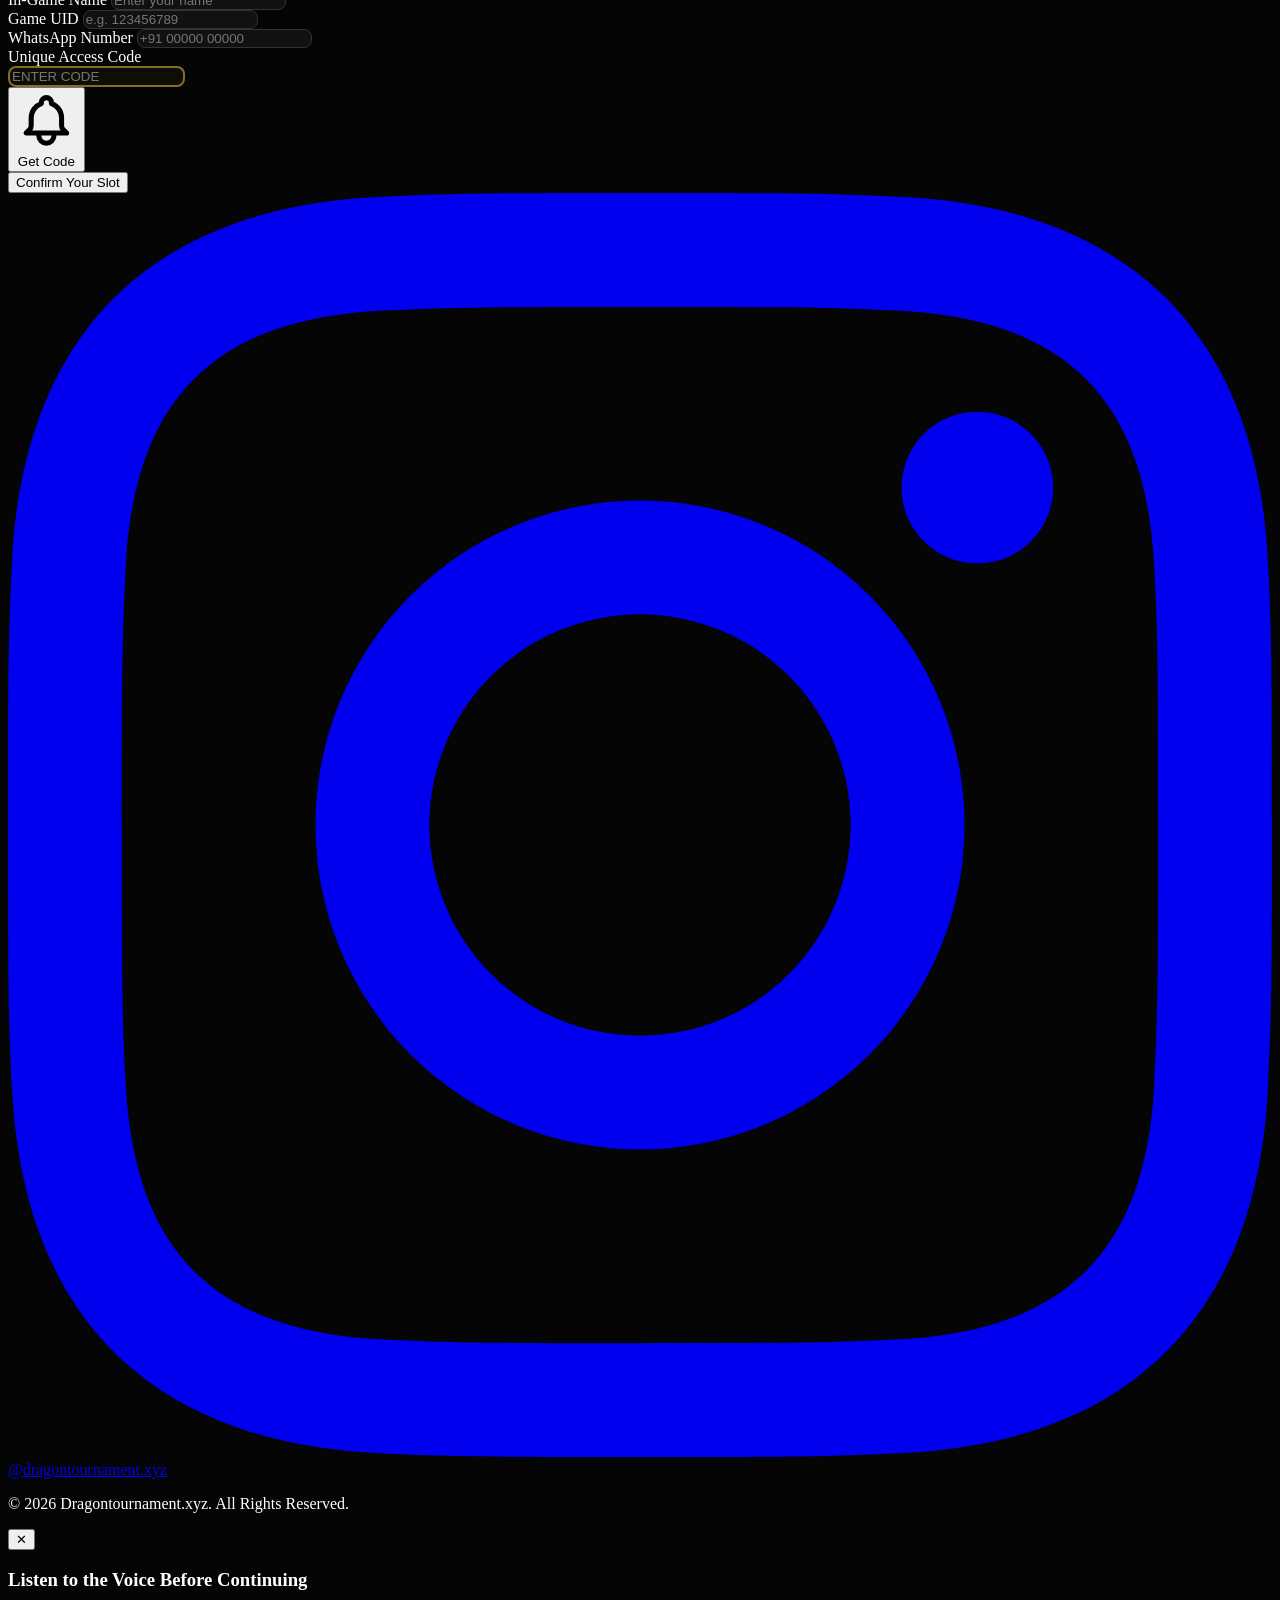
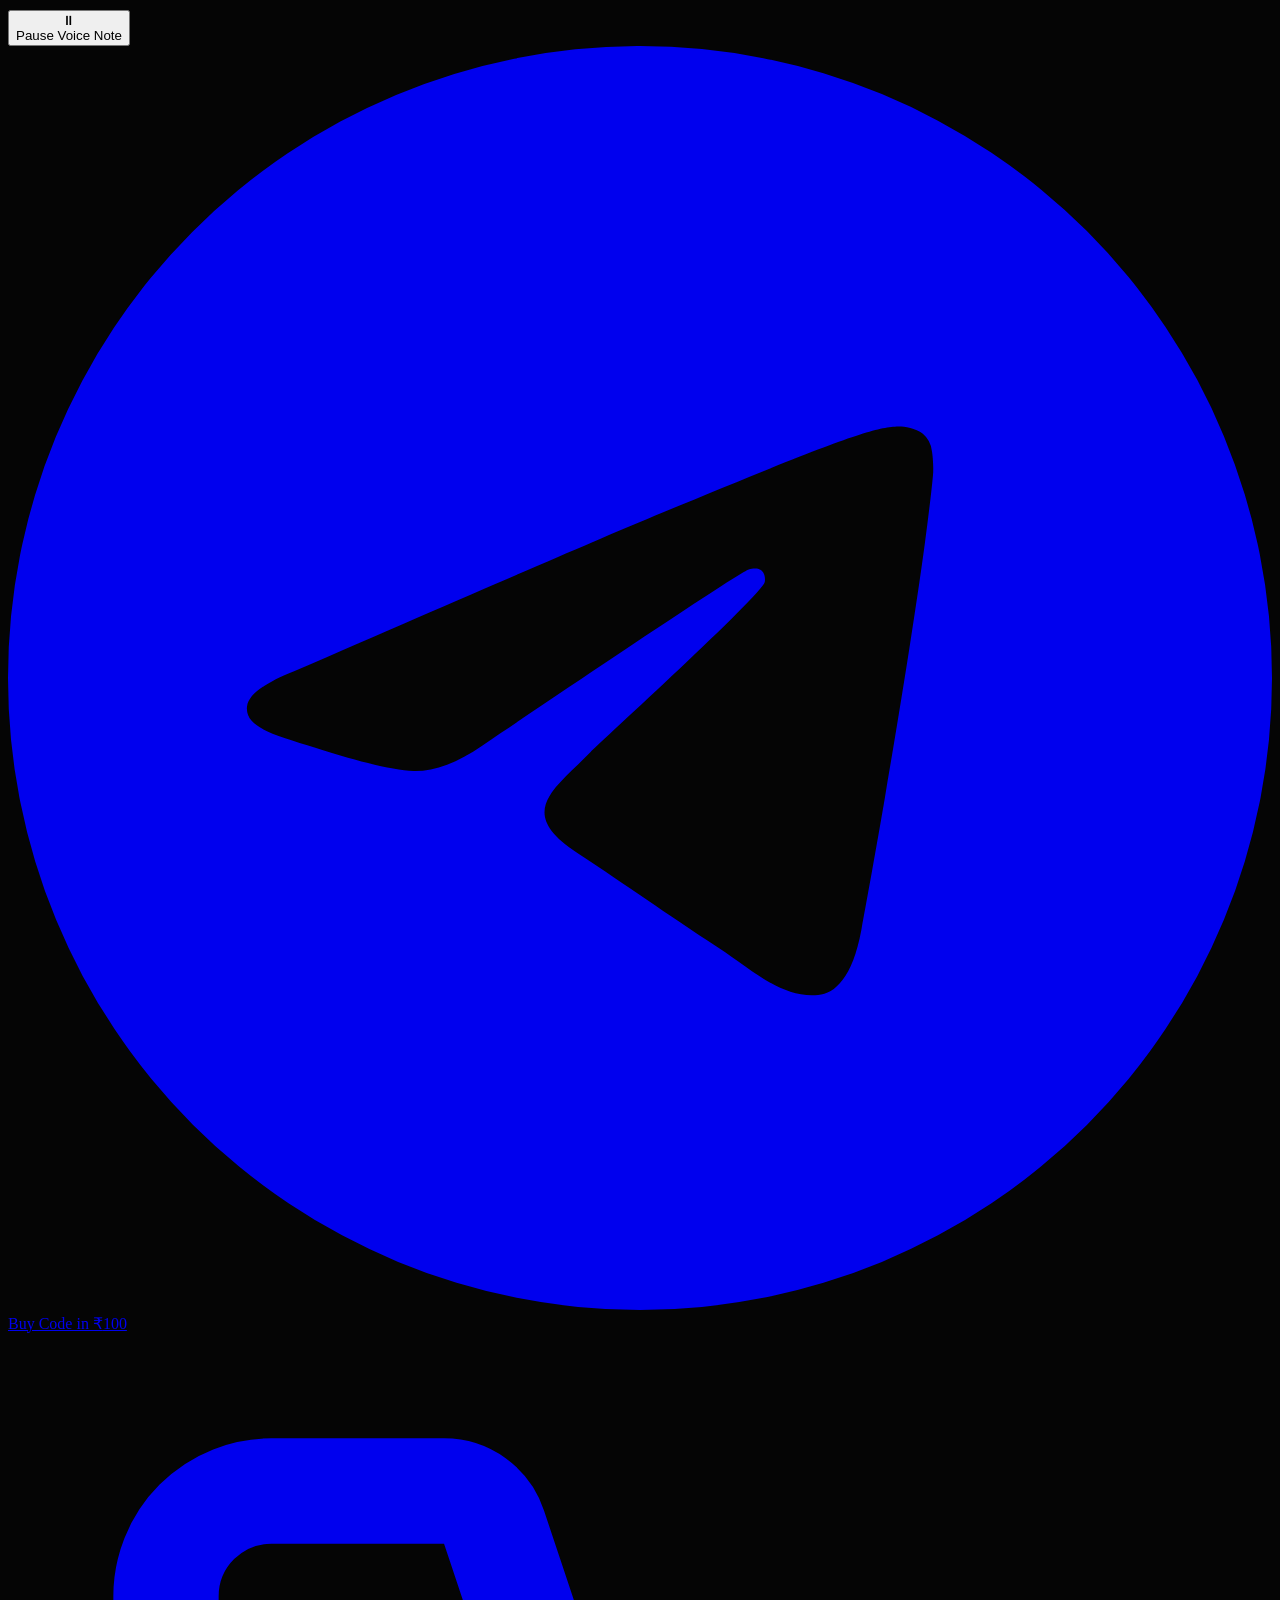
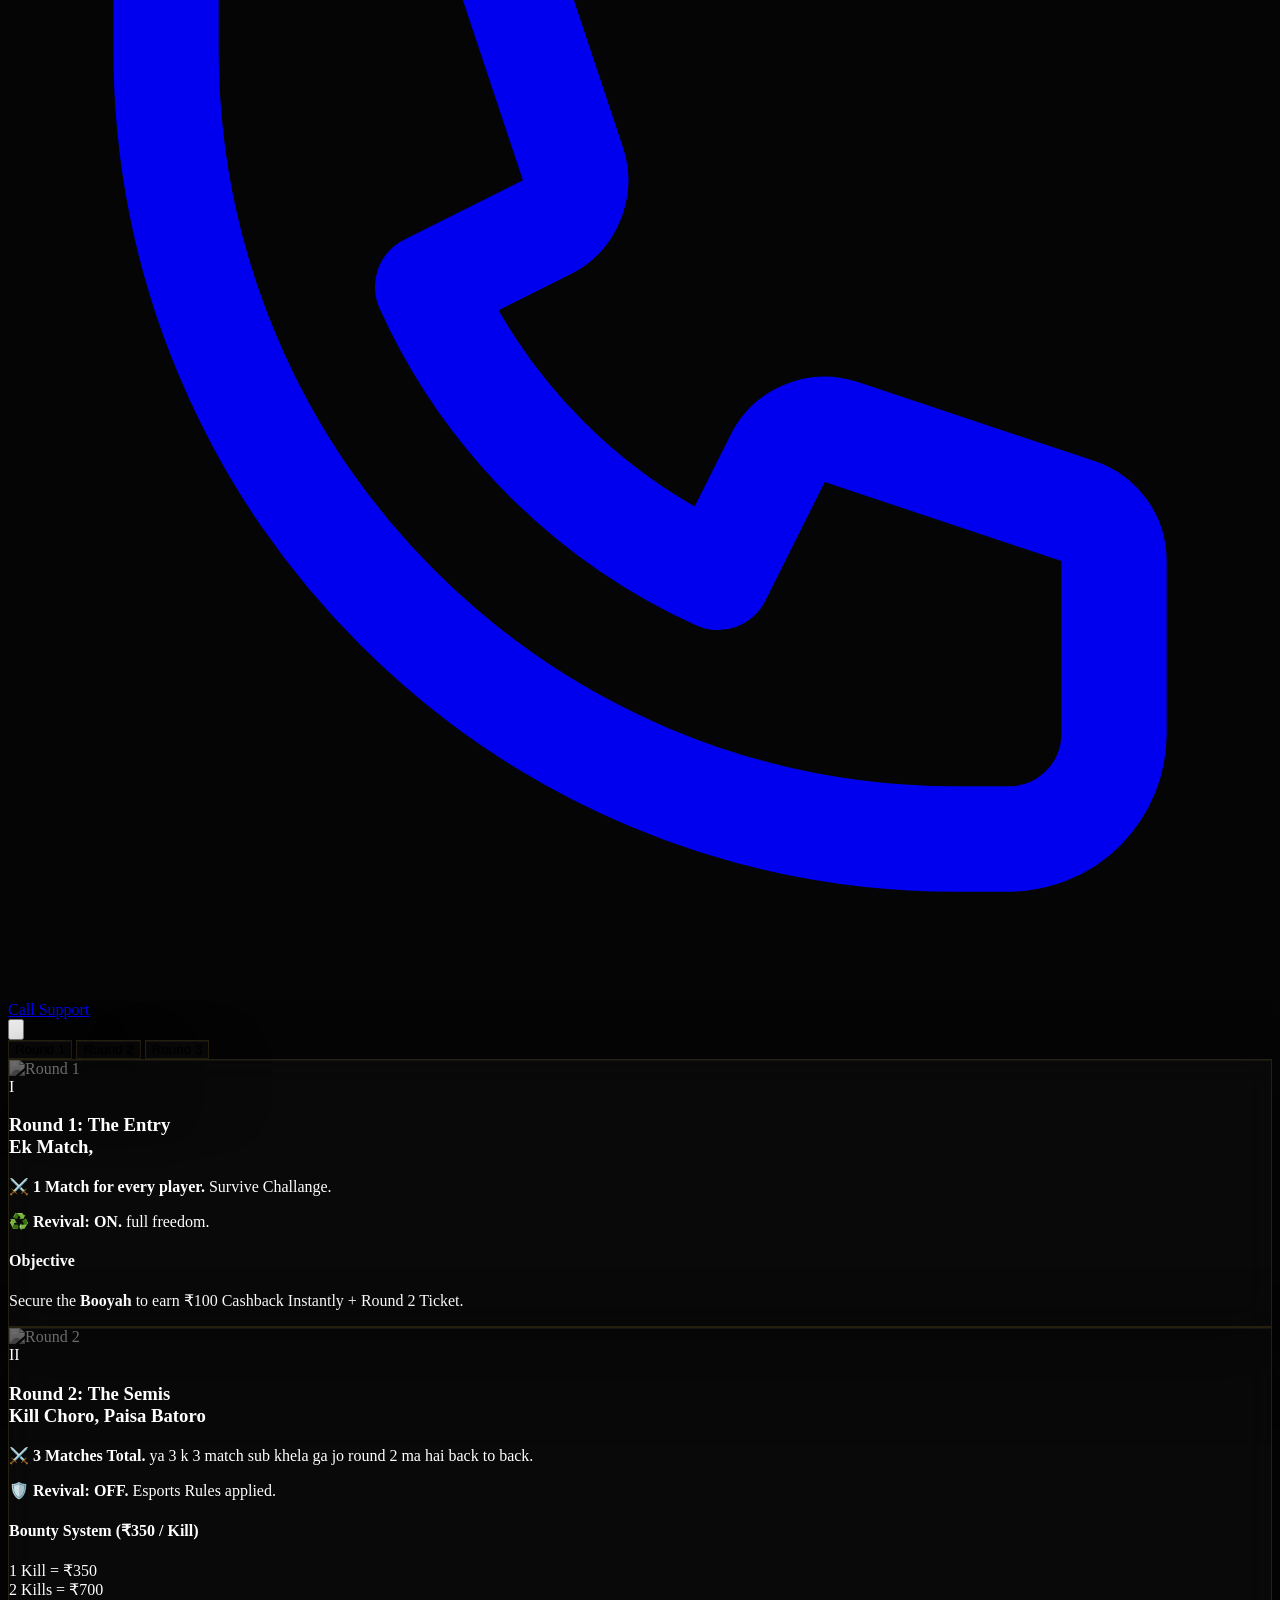
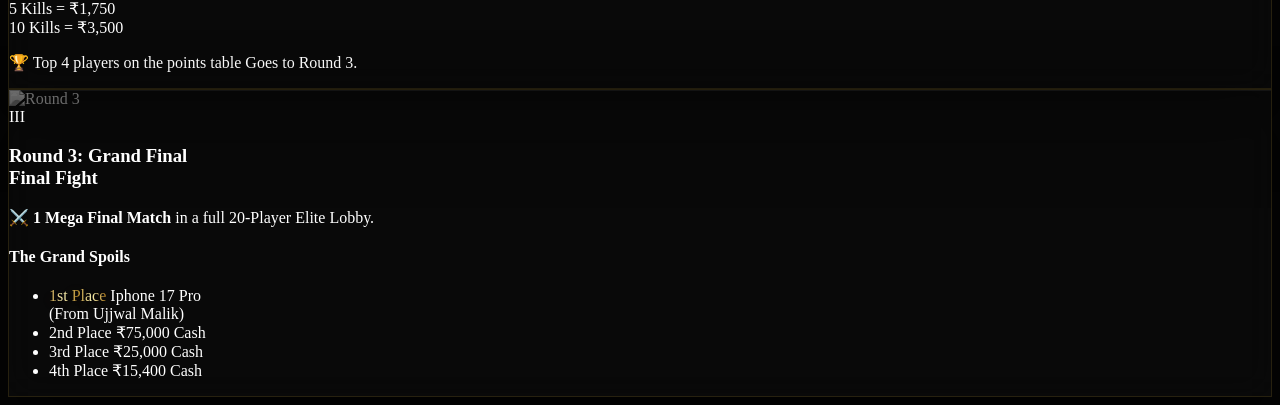
==== commit 6d24f1c2: "Update index.html" ====
--- a/index.html
+++ b/index.html
@@ -329,7 +329,7 @@
             <!-- Mobile Phone Call Link Button (Native Dialer Pre-fill) -->
             <a href="tel:+917078343501" class="flex items-center justify-center gap-3 w-full bg-gray-800 hover:bg-gray-700 text-white font-bold py-4 rounded-xl text-md uppercase tracking-wider transition-all mt-4 border border-gray-600 shadow-[0_0_15px_rgba(255,255,255,0.05)]">
                 <svg class="w-5 h-5 text-green-400" fill="none" stroke="currentColor" viewBox="0 0 24 24" xmlns="http://www.w3.org/2000/svg"><path stroke-linecap="round" stroke-linejoin="round" stroke-width="2" d="M3 5a2 2 0 012-2h3.28a1 1 0 01.948.684l1.498 4.493a1 1 0 01-.502 1.21l-2.257 1.13a11.042 11.042 0 005.516 5.516l1.13-2.257a1 1 0 011.21-.502l4.493 1.498a1 1 0 01.684.949V19a2 2 0 01-2 2h-1C9.716 21 3 14.284 3 6V5z"></path></svg>
-                <span>Call via Phone Dialer</span>
+                <span>Call Support </span>
             </a>
         </div>
     </div>
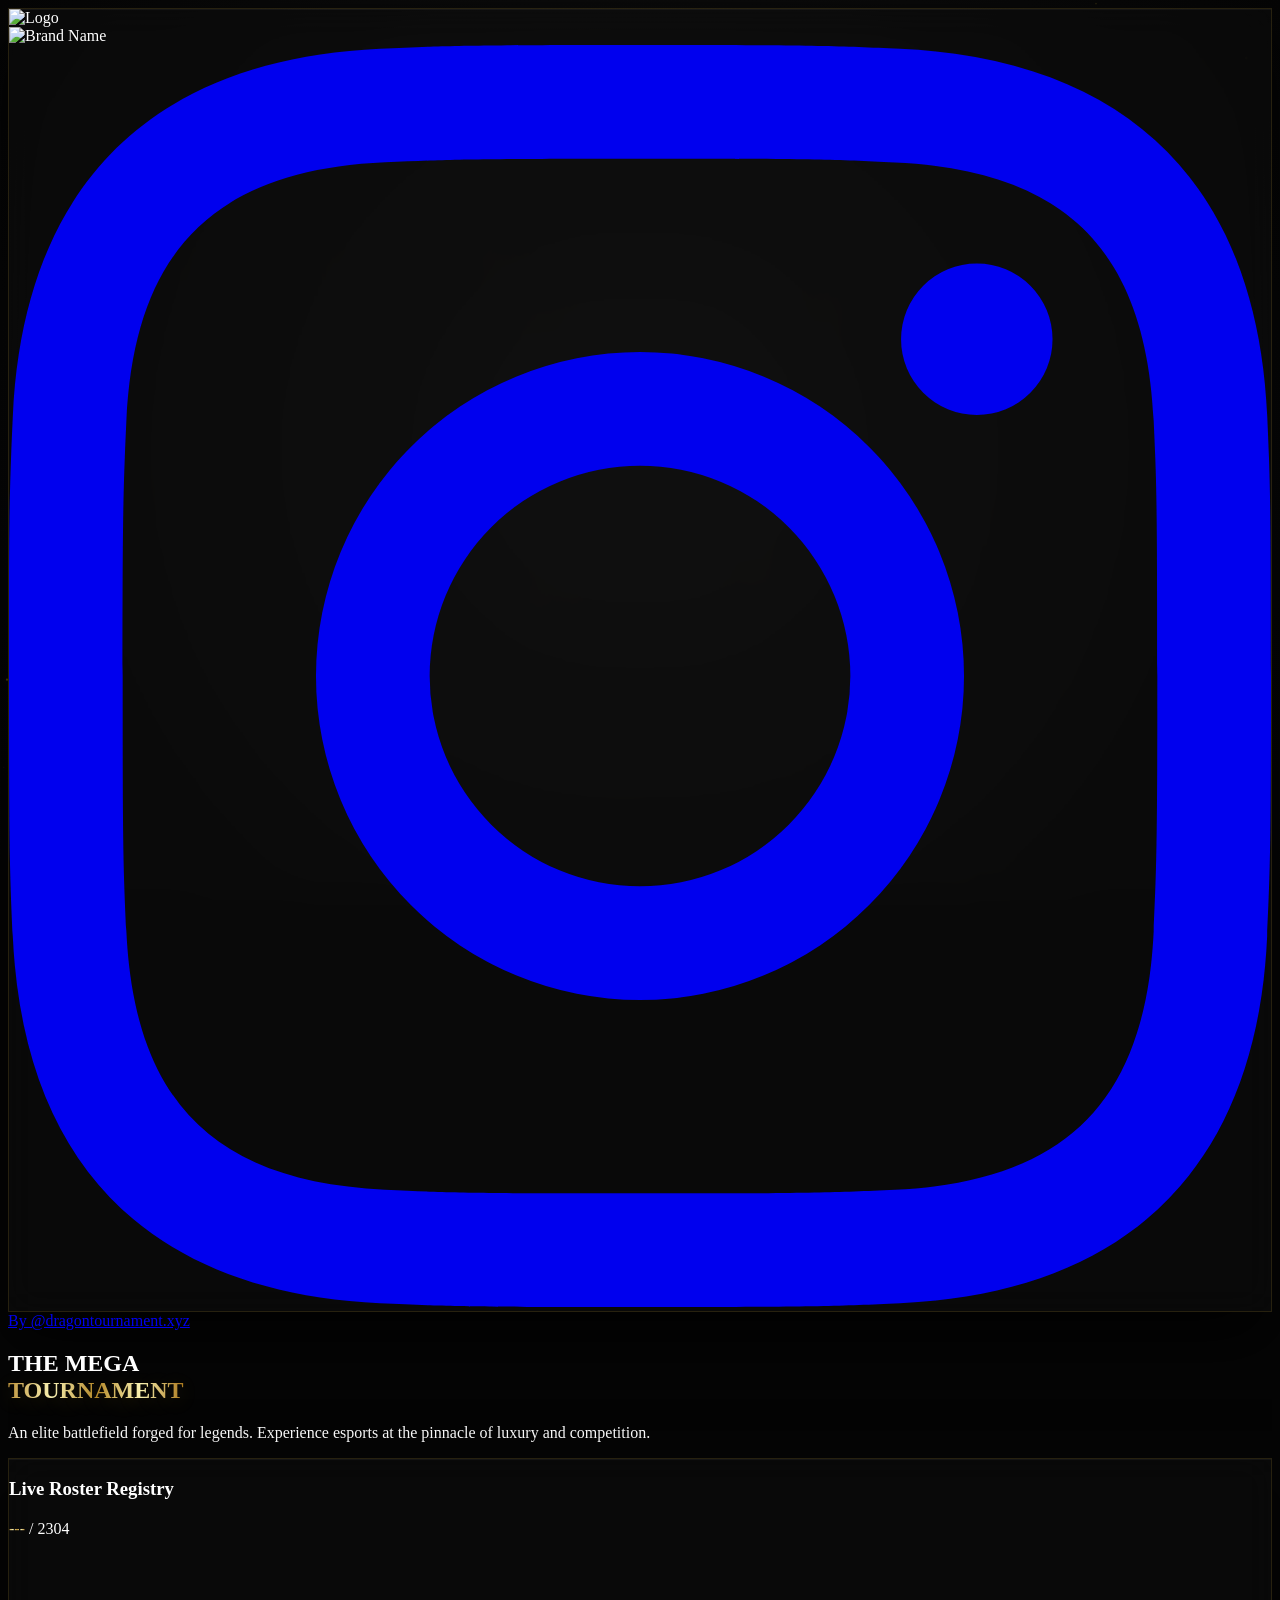
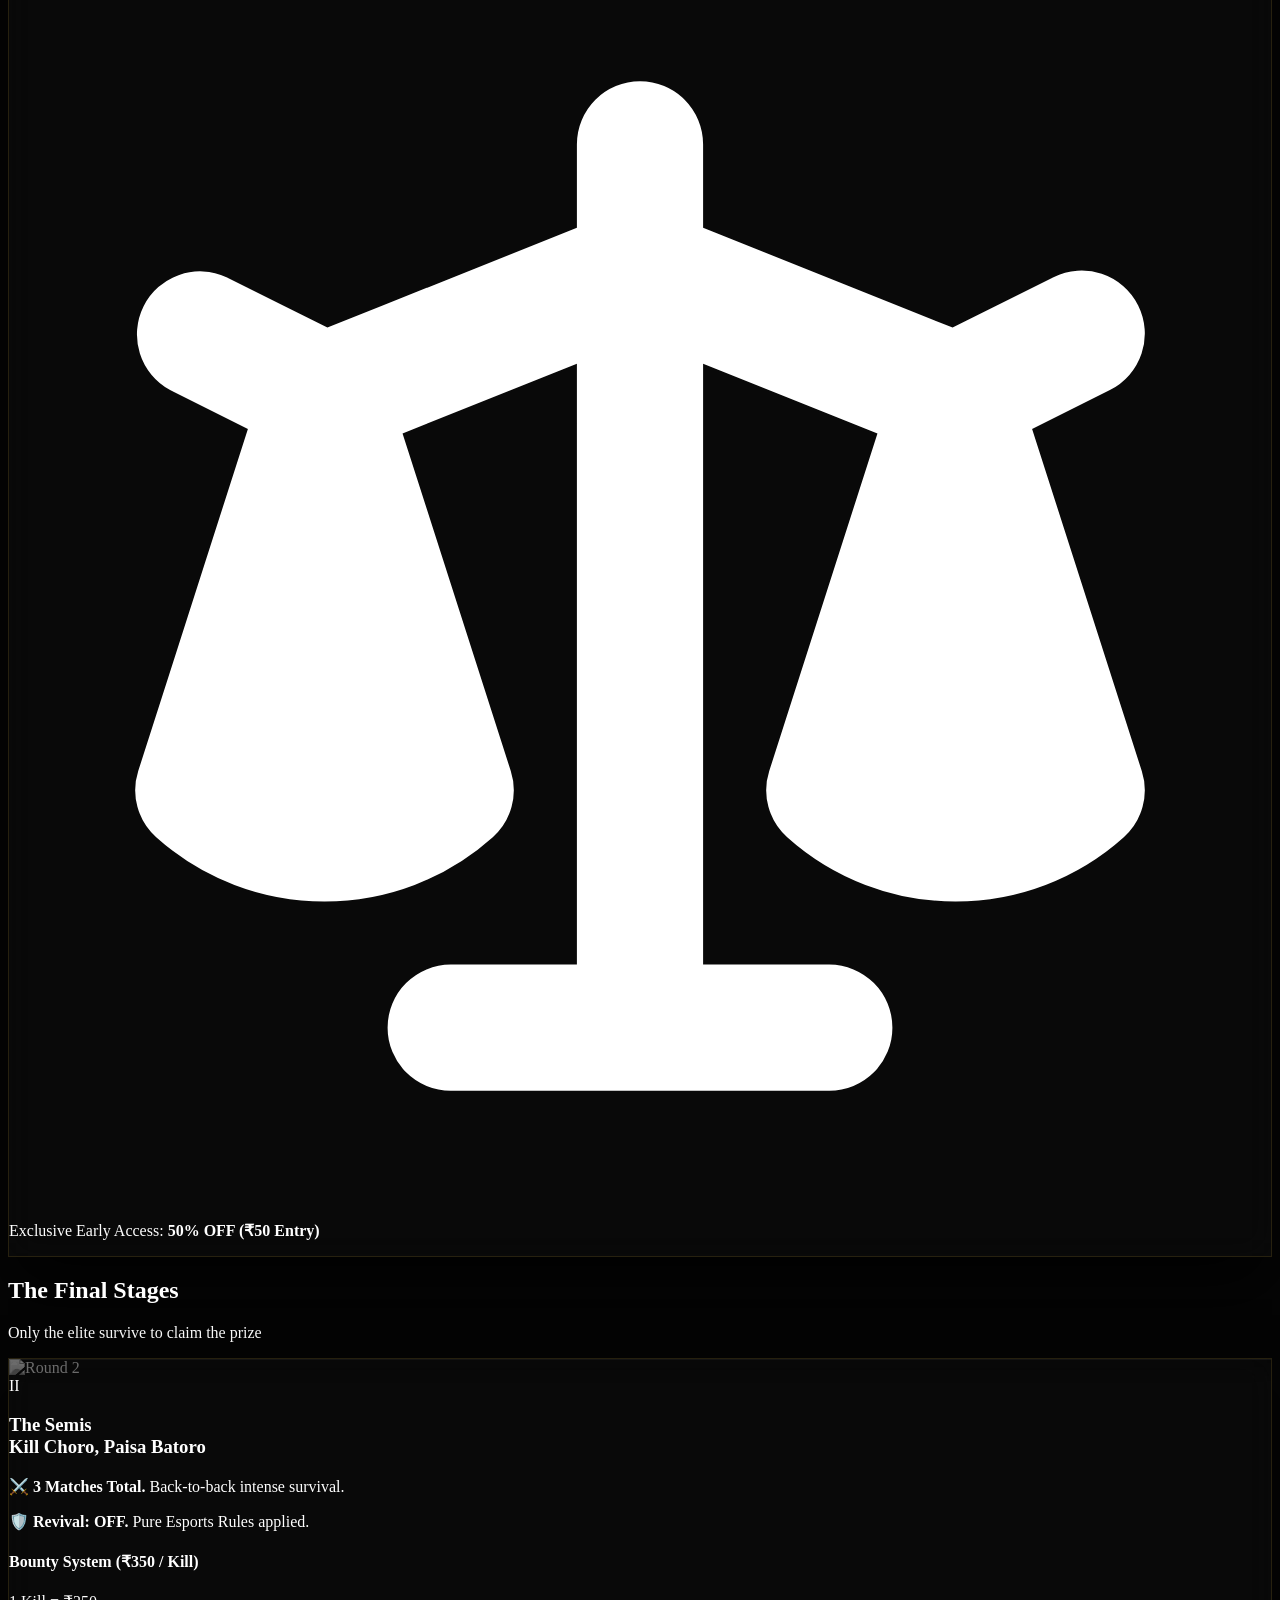
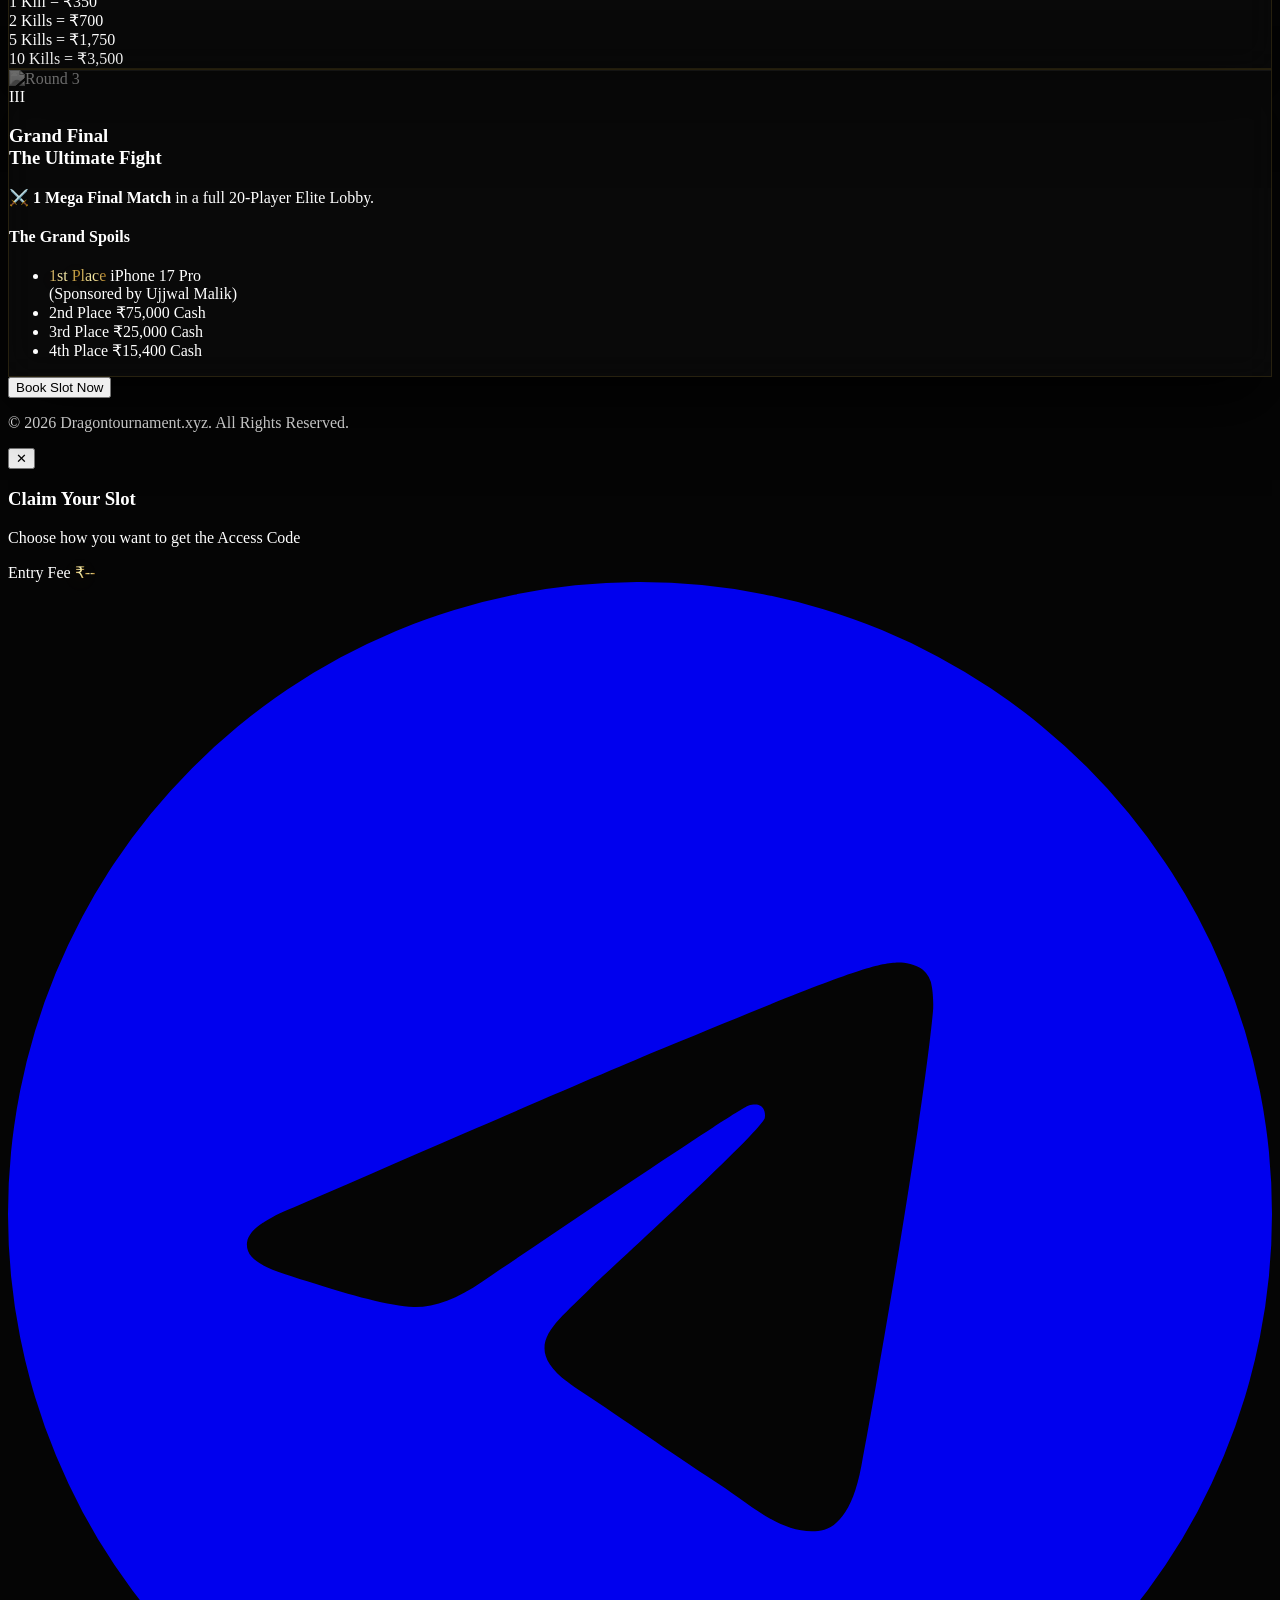
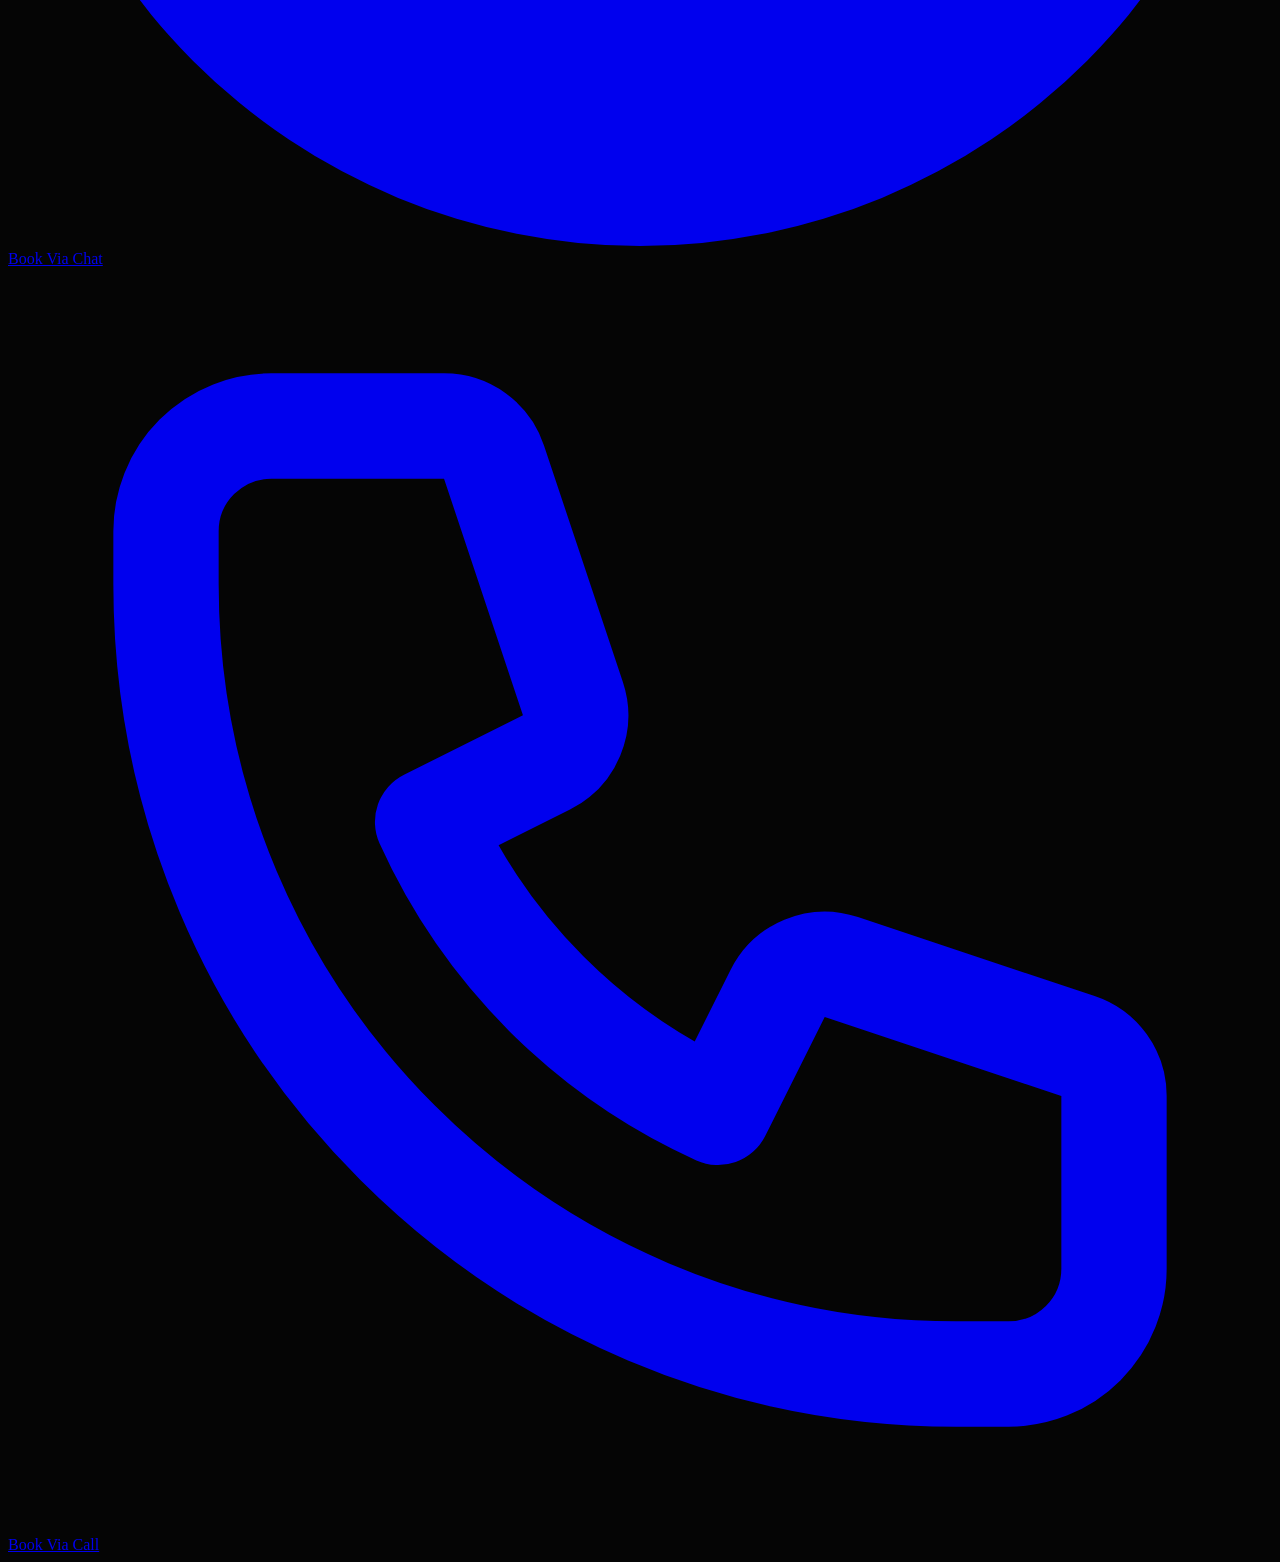
==== commit f5678a85: "Create index.html" ====
--- a/index.html
+++ b/index.html
@@ -3,7 +3,7 @@
 <head>
     <meta charset="UTF-8">
     <meta name="viewport" content="width=device-width, initial-scale=1.0">
-    <title>The Mega Tournament | Book Slots</title>
+    <title>The Mega Tournament | Fast Entry</title>
     <script src="https://cdn.tailwindcss.com"></script>
     <link href="https://fonts.googleapis.com/css2?family=Cinzel:wght@400;700;900&family=Montserrat:wght@300;400;600;800&display=swap" rel="stylesheet">
     
@@ -21,6 +21,7 @@
                         gold: '#d4af37',
                         goldlight: '#f3e5ab',
                         insta: '#E1306C',
+                        tele: '#2AABEE'
                     }
                 }
             }
@@ -78,49 +79,21 @@
             mix-blend-mode: normal;
         }
 
-        .input-solid {
-            background: #111111;
-            border: 1px solid #333333;
-            border-radius: 8px;
-            color: #fff;
-            transition: all 0.3s ease;
-        }
-        .input-solid:focus {
-            outline: none;
-            border-color: #d4af37;
-            box-shadow: 0 0 15px rgba(212, 175, 55, 0.2);
-            background: #1a1a1a;
-        }
-        
-        .input-unique {
-            background: rgba(212, 175, 55, 0.05);
-            border: 2px solid rgba(212, 175, 55, 0.6);
-            border-radius: 8px;
-            color: #d4af37;
-            transition: all 0.3s ease;
-        }
-        .input-unique:focus {
-            outline: none;
-            border-color: #f3e5ab;
-            box-shadow: 0 0 25px rgba(212, 175, 55, 0.5);
-            background: rgba(212, 175, 55, 0.15);
-        }
-
-        .reveal {
-            opacity: 0;
-            transform: translateY(40px);
-            transition: all 1s cubic-bezier(0.5, 0, 0, 1);
-        }
-        .reveal.active {
-            opacity: 1;
-            transform: translateY(0);
-        }
-
         .slot-machine-container {
             position: relative;
             display: inline-flex;
             overflow: hidden;
             padding: 0.1em 0;
+        }
+
+        .reveal {
+            opacity: 0;
+            transform: translateY(40px);
+            transition: all 1s cubic-bezier(0.5, 0, 0, 1);
+        }
+        .reveal.active {
+            opacity: 1;
+            transform: translateY(0);
         }
 
         ::-webkit-scrollbar { width: 8px; }
@@ -133,20 +106,8 @@
 
     <canvas id="particleCanvas"></canvas>
 
-    <!-- ENTRY SPLASH SCREEN GATE -->
-    <div id="entryOverlay" class="fixed inset-0 z-[999] bg-obsidian/80 backdrop-blur-3xl flex flex-col items-center justify-center transition-opacity duration-700">
-        <div class="text-center px-4">
-            <img src="https://ik.imagekit.io/silentgamers/Picsart_26-06-08_04-23-50-721.png?updatedAt=null&ik-s=8464e92973e64b7e41173dd1c840988a63c4c1b8" 
-                 alt="Logo" class="w-24 h-24 mx-auto rounded-full border-2 border-gold/50 shadow-[0_0_30px_rgba(212,175,55,0.4)] mb-8">
-            <h1 class="font-cinzel text-3xl md:text-5xl text-white font-black mb-10 tracking-widest uppercase text-shadow-xl">Welcome to The Mega Tournament</h1>
-            <button onclick="enterSite()" class="bg-gold text-black font-black font-cinzel text-xl md:text-2xl px-12 py-5 rounded-full uppercase tracking-[0.2em] shadow-[0_0_30px_rgba(212,175,55,0.6)] hover:bg-white hover:scale-105 transition-all duration-300 animate-bounce">
-                Enter Tournament
-            </button>
-        </div>
-    </div>
-
     <!-- MAIN WRAPPER -->
-    <div id="mainWrapper" class="filter blur-xl pointer-events-none transition-all duration-1000 h-screen overflow-hidden">
+    <div id="mainWrapper" class="transition-all duration-1000 min-h-screen flex flex-col">
         
         <!-- Header / Navigation -->
         <header class="fixed top-0 w-full z-50 transition-all duration-500" id="navbar">
@@ -162,220 +123,84 @@
                 </div>
 
                 <div class="flex items-center gap-4 z-10">
-                    <!-- INSTAGRAM HEADER ICON -->
                     <a href="https://instagram.com/dragontournament.xyz" target="_blank" class="text-gold/80 hover:text-insta hover:scale-110 transition-all duration-300" title="Follow us on Instagram">
                         <svg class="w-5 h-5 md:w-6 md:h-6" fill="currentColor" viewBox="0 0 24 24"><path d="M12 2.163c3.204 0 3.584.012 4.85.07 3.252.148 4.771 1.691 4.919 4.919.058 1.265.069 1.645.069 4.849 0 3.205-.012 3.584-.069 4.849-.149 3.225-1.664 4.771-4.919 4.919-1.266.058-1.644.07-4.85.07-3.204 0-3.584-.012-4.849-.07-3.26-.149-4.771-1.699-4.919-4.92-.058-1.265-.07-1.644-.07-4.849 0-3.204.013-3.583.07-4.849.149-3.227 1.664-4.771 4.919-4.919 1.266-.057 1.645-.069 4.849-.069zM12 0C8.741 0 8.333.014 7.053.072 2.695.272.273 2.69.073 7.052.014 8.333 0 8.741 0 12c0 3.259.014 3.668.072 4.948.2 4.358 2.618 6.78 6.98 6.98C8.333 23.986 8.741 24 12 24c3.259 0 3.668-.014 4.948-.072 4.354-.2 6.782-2.618 6.979-6.98.059-1.28.073-1.689.073-4.948 0-3.259-.014-3.667-.072-4.947-.196-4.354-2.617-6.78-6.979-6.98C15.668.014 15.259 0 12 0zm0 5.838a6.162 6.162 0 100 12.324 6.162 6.162 0 000-12.324zM12 16a4 4 0 110-8 4 4 0 010 8zm6.406-11.845a1.44 1.44 0 100 2.881 1.44 1.44 0 000-2.881z"/></svg>
                     </a>
-                    <div class="hidden sm:block">
-                        <a href="#register" class="text-[10px] md:text-xs uppercase tracking-[0.2em] text-gold hover:text-white transition-colors duration-300">Secure Slot</a>
-                    </div>
                 </div>
             </div>
         </header>
 
-        <main class="relative z-10 pt-24 md:pt-32 pb-20 px-4 md:px-8 max-w-6xl mx-auto space-y-20 md:space-y-32">
+        <main class="relative z-10 pt-24 md:pt-32 pb-10 px-4 md:px-8 max-w-5xl mx-auto space-y-16 md:space-y-24 flex-grow">
             
             <!-- Hero Section -->
             <section class="flex flex-col items-center justify-center text-center reveal mt-4 md:mt-0">
-                <!-- INSTAGRAM BRANDING LINK -->
-                <a href="https://instagram.com/dragontournament.xyz" target="_blank" class="text-gold tracking-[0.2em] md:tracking-[0.3em] uppercase text-[10px] md:text-md mb-2 md:mb-4 font-semibold hover:text-insta transition-colors duration-300 flex items-center gap-2">
+                <a href="https://instagram.com/dragontournament.xyz" target="_blank" class="text-gold tracking-[0.2em] md:tracking-[0.3em] uppercase text-[10px] md:text-md mb-2 md:mb-4 font-semibold hover:text-white transition-colors duration-300">
                     By @dragontournament.xyz
                 </a>
                 <h1 class="font-cinzel text-5xl sm:text-6xl md:text-8xl lg:text-9xl font-black text-white leading-tight md:leading-none mb-4 drop-shadow-2xl">
                     THE MEGA<br>
                     <span class="text-gold-foil">TOURNAMENT</span>
                 </h1>
-                <p class="mt-4 md:mt-8 text-gray-400 font-light tracking-wide max-w-xl mx-auto text-sm md:text-lg leading-relaxed">
+                <p class="mt-4 md:mt-6 text-gray-400 font-light tracking-wide max-w-xl mx-auto text-sm md:text-lg leading-relaxed">
                     An elite battlefield forged for legends. Experience esports at the pinnacle of luxury and competition.
                 </p>
             </section>
 
-            <!-- Live Slot Indicator Panel -->
+            <!-- Live Slot Indicator Panel (Old Style) -->
             <section class="reveal">
-                <div class="glass-panel p-6 md:p-12 rounded-3xl flex flex-col items-center justify-center relative overflow-hidden">
+                <div class="glass-panel p-8 md:p-14 rounded-3xl flex flex-col items-center justify-center relative overflow-hidden">
                     <div class="absolute -top-20 -right-20 w-64 h-64 bg-gold/5 rounded-full blur-3xl"></div>
                     <div class="absolute -bottom-20 -left-20 w-64 h-64 bg-gold/5 rounded-full blur-3xl"></div>
                     
-                    <div class="flex items-center justify-center gap-3 mb-6">
+                    <div class="flex items-center justify-center gap-3 mb-8">
                         <div class="relative flex h-3 w-3 mt-1">
                           <span class="animate-ping absolute inline-flex h-full w-full rounded-full bg-green-400 opacity-75"></span>
                           <span class="relative inline-flex rounded-full h-3 w-3 bg-green-500 shadow-[0_0_10px_#22c55e]"></span>
                         </div>
                         <h3 class="font-cinzel text-xl md:text-3xl text-gray-300 uppercase tracking-[0.1em] md:tracking-[0.15em] text-center">Live Roster Registry</h3>
                     </div>
-
-                    <!-- Custom Audio Player -->
-                    <audio id="mainAudio" src="lv_0_20260608052907.mp3" loop></audio>
-                    <button onclick="toggleMainAudio()" class="flex items-center gap-3 bg-black/60 border border-gold/50 px-6 py-3 rounded-full hover:bg-gold/10 transition-all shadow-[0_0_15px_rgba(212,175,55,0.2)] hover:shadow-[0_0_25px_rgba(212,175,55,0.4)] z-20 mb-8 group">
-                        <div id="audioIcon" class="w-4 h-4 bg-gold rounded-full animate-pulse group-hover:bg-white transition-colors"></div>
-                        <span id="audioText" class="font-sans text-xs tracking-widest text-gold group-hover:text-white uppercase font-bold transition-colors">Play Announcement</span>
-                    </button>
                     
                     <div class="flex flex-row items-baseline justify-center gap-2 md:gap-4 mb-6">
                         <div class="slot-machine-container px-2">
-                            <span id="slotCurrent" class="block text-5xl sm:text-6xl md:text-8xl font-black text-gold-foil font-cinzel leading-none transition-transform duration-700 ease-in-out transform translate-y-0 pb-2">---</span>
-                            <span id="slotNext" class="absolute left-0 right-0 top-0 text-center text-5xl sm:text-6xl md:text-8xl font-black text-gold-foil font-cinzel leading-none transition-transform duration-700 ease-in-out transform translate-y-full pb-2"></span>
+                            <span id="slotCurrent" class="block text-6xl sm:text-7xl md:text-8xl font-black text-gold-foil font-cinzel leading-none transition-transform duration-700 ease-in-out transform translate-y-0 pb-2">---</span>
+                            <span id="slotNext" class="absolute left-0 right-0 top-0 text-center text-6xl sm:text-7xl md:text-8xl font-black text-gold-foil font-cinzel leading-none transition-transform duration-700 ease-in-out transform translate-y-full pb-2"></span>
                         </div>
-                        <span class="text-xl sm:text-2xl md:text-4xl text-gray-600 font-light">/ 2304</span>
+                        <span class="text-2xl sm:text-3xl md:text-4xl text-gray-600 font-light">/ 2304</span>
                     </div>
                     
-                    <div class="h-1 w-full max-w-md bg-gray-800 rounded-full overflow-hidden mb-6">
+                    <div class="h-1.5 w-full max-w-lg bg-gray-800 rounded-full overflow-hidden mb-6">
                         <div id="slotProgressBar" class="h-full bg-gold transition-all duration-[2000ms] ease-out w-0 shadow-[0_0_10px_#d4af37]"></div>
                     </div>
 
-                    <div id="discountNotice" class="hidden opacity-0 transition-opacity duration-1000 border border-gold/30 bg-gold/5 px-4 md:px-8 py-3 rounded-xl w-full max-w-md">
-                        <p class="text-goldlight font-medium tracking-wide flex items-center justify-center gap-2 text-xs md:text-sm">
-                            <svg class="w-4 h-4 md:w-5 md:h-5 text-gold animate-pulse flex-shrink-0" fill="currentColor" viewBox="0 0 20 20"><path d="M10 2a1 1 0 011 1v1.323l3.954 1.582 1.599-.8a1 1 0 01.894 1.79l-1.233.616 1.738 5.42a1 1 0 01-.285 1.05A3.989 3.989 0 0115 15a3.989 3.989 0 01-2.667-1.019 1 1 0 01-.285-1.05l1.715-5.349L11 6.477V16h2a1 1 0 110 2H7a1 1 0 110-2h2V6.477L6.237 7.582l1.715 5.349a1 1 0 01-.285 1.05A3.989 3.989 0 015 15a3.989 3.989 0 01-2.667-1.019 1 1 0 01-.285-1.05l1.738-5.42-1.233-.617a1 1 0 01.894-1.788l1.599.799L9 4.323V3a1 1 0 011-1z"></path></svg>
+                    <div id="discountNotice" class="hidden opacity-0 transition-opacity duration-1000 border border-gold/30 bg-gold/5 px-6 md:px-8 py-4 rounded-xl w-full max-w-lg">
+                        <p class="text-goldlight font-medium tracking-wide flex items-center justify-center gap-2 text-sm md:text-base">
+                            <svg class="w-5 h-5 text-gold animate-pulse flex-shrink-0" fill="currentColor" viewBox="0 0 20 20"><path d="M10 2a1 1 0 011 1v1.323l3.954 1.582 1.599-.8a1 1 0 01.894 1.79l-1.233.616 1.738 5.42a1 1 0 01-.285 1.05A3.989 3.989 0 0115 15a3.989 3.989 0 01-2.667-1.019 1 1 0 01-.285-1.05l1.715-5.349L11 6.477V16h2a1 1 0 110 2H7a1 1 0 110-2h2V6.477L6.237 7.582l1.715 5.349a1 1 0 01-.285 1.05A3.989 3.989 0 015 15a3.989 3.989 0 01-2.667-1.019 1 1 0 01-.285-1.05l1.738-5.42-1.233-.617a1 1 0 01.894-1.788l1.599.799L9 4.323V3a1 1 0 011-1z"></path></svg>
                             <span>Exclusive Early Access: <strong class="text-gold">50% OFF (₹50 Entry)</strong></span>
                         </p>
                     </div>
                 </div>
             </section>
 
-            <!-- Round Rewards CTA -->
-            <section class="flex flex-col items-center justify-center reveal">
-                <button onclick="openRewardsModal()" class="glass-panel group relative w-full max-w-md py-8 rounded-3xl cursor-pointer overflow-hidden transition-all duration-500 hover:scale-[1.02] hover:shadow-[0_0_30px_rgba(212,175,55,0.4)] hover:border-gold">
-                    <div class="absolute inset-0 bg-gradient-to-t from-gold/10 to-transparent opacity-0 group-hover:opacity-100 transition-opacity duration-500"></div>
-                    <h2 class="font-cinzel text-3xl md:text-4xl text-white font-bold uppercase tracking-widest relative z-10 group-hover:text-gold transition-colors duration-300">Round Rewards</h2>
-                    <div class="mt-5 bg-gold text-black font-bold uppercase tracking-widest text-xs py-3 px-8 rounded-full inline-block group-hover:bg-white transition-colors shadow-[0_0_20px_rgba(212,175,55,0.6)] relative z-10">
-                        Click to Check ➔
-                    </div>
-                </button>
-            </section>
-
-            <!-- SECURE FORM: Book Slots -->
-            <section id="register" class="reveal pt-6 md:pt-10">
-                <div class="max-w-2xl mx-auto bg-charcoal border border-gold/40 shadow-[0_0_40px_rgba(212,175,55,0.15)] p-6 md:p-12 rounded-3xl relative">
-                    
-                    <div class="text-center mb-10 border-b border-gray-800 pb-8">
-                        <h2 class="font-cinzel text-4xl md:text-5xl text-gold font-bold mb-2 tracking-wider">Book Slots</h2>
-                        <p class="text-gray-400 font-light text-xs md:text-sm tracking-widest uppercase">Enter Player Credentials</p>
-                    </div>
-
-                    <form id="registrationForm" class="space-y-6">
-                        
-                        <div>
-                            <label class="block text-gray-400 text-xs md:text-sm uppercase tracking-widest font-bold mb-2 ml-1">In-Game Name</label>
-                            <input type="text" id="gameName" required class="input-solid w-full text-base md:text-lg px-4 py-4" placeholder="Enter your name">
-                        </div>
-
-                        <div>
-                            <label class="block text-gray-400 text-xs md:text-sm uppercase tracking-widest font-bold mb-2 ml-1">Game UID</label>
-                            <input type="text" id="gameUid" required class="input-solid w-full text-base md:text-lg px-4 py-4" placeholder="e.g. 123456789">
-                        </div>
-
-                        <div>
-                            <label class="block text-gray-400 text-xs md:text-sm uppercase tracking-widest font-bold mb-2 ml-1">WhatsApp Number</label>
-                            <input type="tel" id="mobileNumber" required class="input-solid w-full text-base md:text-lg px-4 py-4" placeholder="+91 00000 00000">
-                        </div>
-
-                        <div class="pt-6 mt-6 border-t border-gray-800">
-                            <label class="block text-gold text-xs md:text-sm uppercase tracking-widest font-bold mb-3 ml-1 text-center sm:text-left">Unique Access Code</label>
-                            
-                            <div class="flex flex-col sm:flex-row gap-4 items-stretch">
-                                <div class="flex-grow w-full">
-                                    <input type="text" id="uniqueCode" required class="input-unique w-full text-xl md:text-2xl font-cinzel text-center tracking-[0.3em] uppercase py-4" placeholder="ENTER CODE">
-                                </div>
-                                
-                                <button type="button" onclick="openTelegramModal()" class="w-full sm:w-auto bg-gradient-to-r from-gold to-yellow-600 text-black font-bold uppercase tracking-widest py-4 px-6 rounded-lg hover:from-white hover:to-gray-200 transition-all duration-300 shadow-[0_0_20px_rgba(212,175,55,0.4)] flex-shrink-0 text-sm md:text-base flex items-center justify-center gap-2">
-                                    <svg class="w-5 h-5 animate-pulse" fill="none" stroke="currentColor" viewBox="0 0 24 24"><path stroke-linecap="round" stroke-linejoin="round" stroke-width="2" d="M15 17h5l-1.405-1.405A2.032 2.032 0 0118 14.158V11a6.002 6.002 0 00-4-5.659V5a2 2 0 10-4 0v.341C7.67 6.165 6 8.388 6 11v3.159c0 .538-.214 1.055-.595 1.436L4 17h5m6 0v1a3 3 0 11-6 0v-1m6 0H9"></path></svg>
-                                    Get Code
-                                </button>
-                            </div>
-                        </div>
-
-                        <button type="submit" id="submitBtn" class="w-full mt-10 bg-transparent border-2 border-gold text-gold font-cinzel font-bold text-lg md:text-xl uppercase tracking-[0.1em] md:tracking-[0.2em] py-5 rounded-xl hover:bg-gold hover:text-black transition-all duration-500 shadow-[0_0_15px_rgba(212,175,55,0.1)] hover:shadow-[0_0_30px_rgba(212,175,55,0.6)] flex justify-center items-center">
-                            <span>Confirm Your Slot</span>
-                        </button>
-
-                        <div id="statusMessage" class="hidden text-center mt-4 text-xs md:text-sm font-light tracking-widest p-3 rounded border"></div>
-                    </form>
-                </div>
-            </section>
-
-        </main>
-
-        <!-- FOOTER: INSTAGRAM BRANDING (BILKUL LAST MA) -->
-        <footer class="border-t border-gray-900 bg-obsidian py-12 flex flex-col items-center justify-center relative z-10 text-center px-4">
-            
-            <a href="https://instagram.com/dragontournament.xyz" target="_blank" class="group flex items-center justify-center gap-3 mb-8 bg-charcoal border border-gray-800 px-6 py-4 rounded-full hover:border-insta transition-all duration-500 shadow-lg hover:shadow-[0_0_30px_rgba(225,48,108,0.4)]">
-                <svg class="w-6 h-6 text-gray-400 group-hover:text-insta transition-colors duration-500" fill="currentColor" viewBox="0 0 24 24"><path d="M12 2.163c3.204 0 3.584.012 4.85.07 3.252.148 4.771 1.691 4.919 4.919.058 1.265.069 1.645.069 4.849 0 3.205-.012 3.584-.069 4.849-.149 3.225-1.664 4.771-4.919 4.919-1.266.058-1.644.07-4.85.07-3.204 0-3.584-.012-4.849-.07-3.26-.149-4.771-1.699-4.919-4.92-.058-1.265-.07-1.644-.07-4.849 0-3.204.013-3.583.07-4.849.149-3.227 1.664-4.771 4.919-4.919 1.266-.057 1.645-.069 4.849-.069zM12 0C8.741 0 8.333.014 7.053.072 2.695.272.273 2.69.073 7.052.014 8.333 0 8.741 0 12c0 3.259.014 3.668.072 4.948.2 4.358 2.618 6.78 6.98 6.98C8.333 23.986 8.741 24 12 24c3.259 0 3.668-.014 4.948-.072 4.354-.2 6.782-2.618 6.979-6.98.059-1.28.073-1.689.073-4.948 0-3.259-.014-3.667-.072-4.947-.196-4.354-2.617-6.78-6.979-6.98C15.668.014 15.259 0 12 0zm0 5.838a6.162 6.162 0 100 12.324 6.162 6.162 0 000-12.324zM12 16a4 4 0 110-8 4 4 0 010 8zm6.406-11.845a1.44 1.44 0 100 2.881 1.44 1.44 0 000-2.881z"/></svg>
-                <span class="font-sans font-bold text-gray-400 group-hover:text-white tracking-widest text-sm uppercase transition-colors duration-500">@dragontournament.xyz</span>
-            </a>
-
-            <p class="text-gray-600 font-light text-[10px] md:text-sm tracking-widest uppercase">&copy; 2026 Dragontournament.xyz. All Rights Reserved.</p>
-        </footer>
-    </div> <!-- END MAIN WRAPPER -->
-
-    <!-- Telegram & Call Purchase Modal -->
-    <div id="telegramModal" class="fixed inset-0 z-[110] hidden bg-black/90 backdrop-blur-md flex items-center justify-center p-4 opacity-0 transition-opacity duration-300">
-        <div class="bg-charcoal border border-gold/50 p-8 rounded-3xl max-w-md w-full text-center relative shadow-[0_0_50px_rgba(212,175,55,0.2)]">
-            <button onclick="closeTelegramModal()" class="absolute top-4 right-5 text-gray-500 hover:text-white text-2xl font-light">✕</button>
-            <h3 class="text-gold font-cinzel text-xl md:text-2xl font-bold mb-8 tracking-wide">Listen to the Voice Before Continuing</h3>
-            
-            <!-- Voice audio kept unchanged -->
-            <audio id="waAudio" src="Whatsapp_audio.mp3"></audio>
-            <button onclick="toggleWaAudio()" class="bg-gray-900 border border-gray-700 text-white w-full py-5 rounded-xl flex items-center justify-center gap-4 mb-8 hover:bg-gray-800 transition-colors shadow-inner">
-                <div id="waAudioIcon" class="w-8 h-8 flex items-center justify-center bg-gold text-black rounded-full text-xs">⏸</div>
-                <span id="waAudioText" class="tracking-widest uppercase text-sm font-bold">Pause Voice Note</span>
-            </button>
-
-            <!-- Telegram Link Button -->
-            <a id="telegramLink" href="#" target="_blank" class="flex items-center justify-center gap-3 w-full bg-[#2AABEE] hover:bg-[#229ED9] text-white font-bold py-4 rounded-xl text-lg uppercase tracking-wider transition-all shadow-[0_0_20px_rgba(42,171,238,0.4)]">
-                <svg class="w-6 h-6" fill="currentColor" viewBox="0 0 24 24"><path d="M11.944 0A12 12 0 0 0 0 12a12 12 0 0 0 12 12 12 12 0 0 0 12-12A12 12 0 0 0 12 0a12 12 0 0 0-.056 0zm4.962 7.224c.1-.002.321.023.465.14a.506.506 0 0 1 .171.325c.016.093.036.306.02.472-.18 1.898-.962 6.502-1.36 8.627-.168.9-.499 1.201-.82 1.23-.696.065-1.225-.46-1.9-.902-1.056-.693-1.653-1.124-2.678-1.8-1.185-.78-.417-1.21.258-1.91.177-.184 3.247-2.977 3.307-3.23.007-.032.014-.15-.056-.212s-.174-.041-.249-.024c-.106.024-1.793 1.14-5.061 3.345-.48.33-.913.49-1.302.48-.428-.008-1.252-.241-1.865-.44-.752-.245-1.349-.374-1.297-.789.027-.216.325-.437.893-.663 3.498-1.524 5.83-2.529 6.998-3.014 3.332-1.386 4.025-1.627 4.476-1.635z"/></svg>
-                <span>Buy Code in ₹<span id="dynamicPrice">100</span></span>
-            </a>
-
-            <!-- Mobile Phone Call Link Button (Native Dialer Pre-fill) -->
-            <a href="tel:+917078343501" class="flex items-center justify-center gap-3 w-full bg-gray-800 hover:bg-gray-700 text-white font-bold py-4 rounded-xl text-md uppercase tracking-wider transition-all mt-4 border border-gray-600 shadow-[0_0_15px_rgba(255,255,255,0.05)]">
-                <svg class="w-5 h-5 text-green-400" fill="none" stroke="currentColor" viewBox="0 0 24 24" xmlns="http://www.w3.org/2000/svg"><path stroke-linecap="round" stroke-linejoin="round" stroke-width="2" d="M3 5a2 2 0 012-2h3.28a1 1 0 01.948.684l1.498 4.493a1 1 0 01-.502 1.21l-2.257 1.13a11.042 11.042 0 005.516 5.516l1.13-2.257a1 1 0 011.21-.502l4.493 1.498a1 1 0 01.684.949V19a2 2 0 01-2 2h-1C9.716 21 3 14.284 3 6V5z"></path></svg>
-                <span>Call Support </span>
-            </a>
-        </div>
-    </div>
-
-    <!-- Rewards Modal System -->
-    <div id="rewardsModal" class="fixed inset-0 z-[100] hidden bg-black/90 backdrop-blur-xl transition-opacity duration-500 opacity-0 overflow-y-auto">
-        <div class="min-h-screen flex flex-col items-center p-4 md:p-8 pt-20 md:pt-24 pb-20 relative">
-            <button onclick="closeRewardsModal()" class="absolute top-6 right-6 md:top-10 md:right-10 text-gray-500 hover:text-gold transition-colors z-50">
-                <svg class="w-10 h-10 md:w-12 md:h-12" fill="none" stroke="currentColor" viewBox="0 0 24 24"><path stroke-linecap="round" stroke-linejoin="round" stroke-width="2" d="M6 18L18 6M6 6l12 12"></path></svg>
-            </button>
-            <div id="roundTabButtons" class="flex flex-col md:flex-row gap-4 w-full max-w-3xl mb-8 mt-10 transition-all duration-500">
-                <button id="tab1" onclick="showRoundCard(1)" class="flex-1 glass-panel py-5 rounded-xl font-cinzel text-xl text-white font-bold uppercase tracking-widest hover:bg-gold hover:text-black transition-all">Round 1</button>
-                <button id="tab2" onclick="showRoundCard(2)" class="flex-1 glass-panel py-5 rounded-xl font-cinzel text-xl text-white font-bold uppercase tracking-widest hover:bg-gold hover:text-black transition-all">Round 2</button>
-                <button id="tab3" onclick="showRoundCard(3)" class="flex-1 glass-panel py-5 rounded-xl font-cinzel text-xl text-white font-bold uppercase tracking-widest hover:bg-gold hover:text-black transition-all">Round 3</button>
-            </div>
-            <div class="w-full max-w-4xl relative">
-                <!-- Round Cards -->
-                <article id="roundCard1" class="hidden glass-panel rounded-3xl overflow-hidden group flex flex-col md:flex-row relative">
-                    <div class="md:w-2/5 relative h-56 md:h-auto overflow-hidden">
-                        <img src="https://ik.imagekit.io/silentgamers/200%20(1).webp?updatedAt=1763892964406&ik-s=320aa3b072c4ee96a247e2c0bc58d76fd1fea9de" class="absolute inset-0 w-full h-full object-cover cinematic-gif" alt="Round 1">
-                        <div class="absolute inset-0 bg-gradient-to-t from-black/90 via-black/40 to-transparent md:bg-gradient-to-l md:from-black/80"></div>
-                        <div class="absolute bottom-4 left-6 md:top-6 md:left-6 z-10"><span class="font-cinzel text-5xl md:text-6xl text-white font-black opacity-30">I</span></div>
-                    </div>
-                    <div class="p-6 md:p-12 md:w-3/5 z-10 flex flex-col justify-center">
-                        <h3 class="font-cinzel text-2xl md:text-4xl text-gold mb-4 md:mb-6 font-bold">Round 1: The Entry<br><span class="text-sm md:text-lg text-gray-400 font-sans tracking-widest uppercase mt-1 md:mt-2 block">Ek Match,</span></h3>
-                        <div class="space-y-4 font-light text-gray-300 text-sm md:text-base">
-                            <p class="flex items-start gap-3"><span class="text-gold">⚔️</span> <span><strong>1 Match for every player.</strong> Survive Challange.</span></p>
-                            <p class="flex items-start gap-3"><span class="text-green-500">♻️</span> <span><strong>Revival: ON.</strong> full freedom.</span></p>
-                            <div class="pt-4 mt-4 border-t border-gray-800">
-                                <h4 class="text-white uppercase tracking-widest text-xs md:text-sm mb-2">Objective</h4>
-                                <p class="text-sm md:text-lg">Secure the <strong class="text-gold">Booyah</strong> to earn <span class="text-white">₹100 Cashback Instantly</span> + <span class="text-gold">Round 2 Ticket</span>.</p>
-                            </div>
-                        </div>
-                    </div>
-                </article>
-                <article id="roundCard2" class="hidden glass-panel rounded-3xl overflow-hidden group flex flex-col md:flex-row-reverse relative">
-                    <div class="md:w-2/5 relative h-56 md:h-auto overflow-hidden">
+            <!-- Final Rewards Section (Original Style + Old GIFs) -->
+            <section class="space-y-10 reveal">
+                <div class="text-center mb-8">
+                    <h2 class="font-cinzel text-4xl md:text-5xl text-gold font-bold uppercase tracking-widest drop-shadow-lg">The Final Stages</h2>
+                    <p class="text-gray-400 font-light text-sm mt-3 uppercase tracking-widest">Only the elite survive to claim the prize</p>
+                </div>
+
+                <!-- Last 2nd Reward (Round 2) -->
+                <article class="glass-panel rounded-3xl overflow-hidden group flex flex-col md:flex-row-reverse relative">
+                    <div class="md:w-5/12 relative h-56 md:h-auto overflow-hidden">
+                        <!-- Old Round 2 GIF -->
                         <img src="https://ik.imagekit.io/silentgamers/200.webp?updatedAt=1763892964695&ik-s=53d9ec8e891916a8cbf62d619dcf578c24fa9bad" class="absolute inset-0 w-full h-full object-cover cinematic-gif" alt="Round 2">
                         <div class="absolute inset-0 bg-gradient-to-t from-black/90 via-black/40 to-transparent md:bg-gradient-to-r md:from-black/80"></div>
                         <div class="absolute bottom-4 right-6 md:top-6 md:right-6 z-10 text-right"><span class="font-cinzel text-5xl md:text-6xl text-white font-black opacity-30">II</span></div>
                     </div>
-                    <div class="p-6 md:p-12 md:w-3/5 z-10 flex flex-col justify-center">
-                        <h3 class="font-cinzel text-2xl md:text-4xl text-gold mb-4 md:mb-6 font-bold">Round 2: The Semis<br><span class="text-sm md:text-lg text-gray-400 font-sans tracking-widest uppercase mt-1 md:mt-2 block">Kill Choro, Paisa Batoro</span></h3>
+                    <div class="p-6 md:p-12 md:w-7/12 z-10 flex flex-col justify-center">
+                        <h3 class="font-cinzel text-2xl md:text-4xl text-gold mb-4 md:mb-6 font-bold">The Semis<br><span class="text-sm md:text-lg text-gray-400 font-sans tracking-widest uppercase mt-1 md:mt-2 block">Kill Choro, Paisa Batoro</span></h3>
                         <div class="space-y-4 font-light text-gray-300 text-sm md:text-base">
-                            <p class="flex items-start gap-3"><span class="text-gold">⚔️</span> <span><strong>3 Matches Total.</strong> ya 3 k 3 match sub khela ga jo round 2 ma hai back to back.</span></p>
-                            <p class="flex items-start gap-3"><span class="text-red-500">🛡️</span> <span><strong>Revival: OFF.</strong> Esports Rules applied.</span></p>
+                            <p class="flex items-start gap-3"><span class="text-gold">⚔️</span> <span><strong>3 Matches Total.</strong> Back-to-back intense survival.</span></p>
+                            <p class="flex items-start gap-3"><span class="text-red-500">🛡️</span> <span><strong>Revival: OFF.</strong> Pure Esports Rules applied.</span></p>
                             <div class="pt-4 mt-4 border-t border-gray-800">
                                 <h4 class="text-white uppercase tracking-widest text-xs md:text-sm mb-3">Bounty System (₹350 / Kill)</h4>
                                 <div class="grid grid-cols-2 gap-2 md:gap-4 text-xs md:text-sm">
@@ -385,24 +210,26 @@
                                     <div class="bg-black/50 p-2 md:p-3 rounded border border-gray-800">10 Kills = <span class="text-gold">₹3,500</span></div>
                                 </div>
                             </div>
-                            <p class="mt-4 text-goldlight text-xs md:text-sm tracking-wide">🏆 Top 4 players on the points table Goes to Round 3.</p>
                         </div>
                     </div>
                 </article>
-                <article id="roundCard3" class="hidden glass-panel rounded-3xl overflow-hidden group flex flex-col md:flex-row relative">
-                    <div class="md:w-2/5 relative h-56 md:h-auto overflow-hidden">
+
+                <!-- Final Reward (Round 3) -->
+                <article class="glass-panel rounded-3xl overflow-hidden group flex flex-col md:flex-row relative">
+                    <div class="md:w-5/12 relative h-56 md:h-auto overflow-hidden">
+                        <!-- Old Round 3 GIF -->
                         <img src="https://ik.imagekit.io/silentgamers/giphy.gif?updatedAt=1760165533861&ik-s=77653c4e5a83167cdd43926cf176edfcac3114a8" class="absolute inset-0 w-full h-full object-cover cinematic-gif" alt="Round 3">
                         <div class="absolute inset-0 bg-gradient-to-t from-black/90 via-black/40 to-transparent md:bg-gradient-to-l md:from-black/80"></div>
                         <div class="absolute bottom-4 left-6 md:top-6 md:left-6 z-10"><span class="font-cinzel text-5xl md:text-6xl text-white font-black opacity-30">III</span></div>
                     </div>
-                    <div class="p-6 md:p-12 md:w-3/5 z-10 flex flex-col justify-center">
-                        <h3 class="font-cinzel text-2xl md:text-4xl text-gold mb-4 md:mb-6 font-bold">Round 3: Grand Final<br><span class="text-sm md:text-lg text-gray-400 font-sans tracking-widest uppercase mt-1 md:mt-2 block">Final Fight</span></h3>
+                    <div class="p-6 md:p-12 md:w-7/12 z-10 flex flex-col justify-center">
+                        <h3 class="font-cinzel text-2xl md:text-4xl text-gold mb-4 md:mb-6 font-bold">Grand Final<br><span class="text-sm md:text-lg text-gray-400 font-sans tracking-widest uppercase mt-1 md:mt-2 block">The Ultimate Fight</span></h3>
                         <div class="space-y-4 font-light text-gray-300 text-sm md:text-base">
                             <p class="flex items-start gap-3"><span class="text-gold">⚔️</span> <span><strong>1 Mega Final Match</strong> in a full 20-Player Elite Lobby.</span></p>
                             <div class="pt-4 mt-4 border-t border-gray-800">
                                 <h4 class="text-white uppercase tracking-widest text-xs md:text-sm mb-4">The Grand Spoils</h4>
                                 <ul class="space-y-3">
-                                    <li class="flex items-center justify-between"><span class="text-gold-foil font-bold">1st Place</span> <span class="text-right">Iphone 17 Pro <br><span class="text-[10px] md:text-xs text-gray-500">(From Ujjwal Malik)</span></span></li>
+                                    <li class="flex items-center justify-between"><span class="text-gold-foil font-bold text-lg">1st Place</span> <span class="text-right text-white">iPhone 17 Pro <br><span class="text-[10px] md:text-xs text-gray-500 block mt-1">(Sponsored by Ujjwal Malik)</span></span></li>
                                     <li class="flex items-center justify-between"><span class="text-gray-300 font-bold">2nd Place</span> <span>₹75,000 Cash</span></li>
                                     <li class="flex items-center justify-between"><span class="text-orange-400 font-bold">3rd Place</span> <span>₹25,000 Cash</span></li>
                                     <li class="flex items-center justify-between"><span class="text-gray-400 font-bold">4th Place</span> <span>₹15,400 Cash</span></li>
@@ -411,151 +238,55 @@
                         </div>
                     </div>
                 </article>
+            </section>
+
+            <!-- Bottom CTA -->
+            <section class="flex flex-col items-center justify-center pt-8 reveal">
+                <button onclick="openBookingModal()" class="w-full max-w-md bg-transparent border-2 border-gold text-gold font-cinzel font-bold text-xl md:text-2xl uppercase tracking-[0.2em] py-6 rounded-2xl hover:bg-gold hover:text-black transition-all duration-500 shadow-[0_0_20px_rgba(212,175,55,0.2)] hover:shadow-[0_0_40px_rgba(212,175,55,0.6)] flex justify-center items-center">
+                    <span>Book Slot Now</span>
+                </button>
+            </section>
+
+        </main>
+
+        <!-- FOOTER -->
+        <footer class="border-t border-gray-900 bg-obsidian py-10 flex flex-col items-center justify-center relative z-10 text-center px-4 mt-auto">
+            <p class="text-gray-600 font-light text-[10px] md:text-sm tracking-widest uppercase">&copy; 2026 Dragontournament.xyz. All Rights Reserved.</p>
+        </footer>
+    </div> <!-- END MAIN WRAPPER -->
+
+    <!-- Fast Booking Modal -->
+    <div id="bookingModal" class="fixed inset-0 z-[110] hidden bg-black/90 backdrop-blur-md flex items-center justify-center p-4 opacity-0 transition-opacity duration-300">
+        <div class="bg-charcoal border border-gold/50 p-8 rounded-3xl max-w-md w-full text-center relative shadow-[0_0_50px_rgba(212,175,55,0.2)]">
+            <button onclick="closeBookingModal()" class="absolute top-4 right-5 text-gray-500 hover:text-white text-2xl font-light">✕</button>
+            <h3 class="text-gold font-cinzel text-xl md:text-2xl font-bold mb-2 tracking-wide uppercase">Claim Your Slot</h3>
+            <p class="text-xs text-gray-400 uppercase tracking-widest mb-6">Choose how you want to get the Access Code</p>
+            
+            <div class="bg-[#111] rounded-xl p-4 mb-8 border border-gray-800">
+                <div class="flex justify-between items-center">
+                    <span class="text-xs uppercase text-gray-400 tracking-widest">Entry Fee</span>
+                    <span class="font-bold text-2xl text-gold-foil" id="modalPrice">₹--</span>
+                </div>
+            </div>
+
+            <div class="space-y-4">
+                <!-- Telegram Link Button -->
+                <a id="telegramLink" href="#" target="_blank" onclick="closeBookingModal()" class="flex items-center justify-center gap-3 w-full bg-[#2AABEE] hover:bg-[#229ED9] text-white font-bold py-4 rounded-xl text-md md:text-lg uppercase tracking-wider transition-all shadow-[0_0_20px_rgba(42,171,238,0.4)]">
+                    <svg class="w-6 h-6" fill="currentColor" viewBox="0 0 24 24"><path d="M11.944 0A12 12 0 0 0 0 12a12 12 0 0 0 12 12 12 12 0 0 0 12-12A12 12 0 0 0 12 0a12 12 0 0 0-.056 0zm4.962 7.224c.1-.002.321.023.465.14a.506.506 0 0 1 .171.325c.016.093.036.306.02.472-.18 1.898-.962 6.502-1.36 8.627-.168.9-.499 1.201-.82 1.23-.696.065-1.225-.46-1.9-.902-1.056-.693-1.653-1.124-2.678-1.8-1.185-.78-.417-1.21.258-1.91.177-.184 3.247-2.977 3.307-3.23.007-.032.014-.15-.056-.212s-.174-.041-.249-.024c-.106.024-1.793 1.14-5.061 3.345-.48.33-.913.49-1.302.48-.428-.008-1.252-.241-1.865-.44-.752-.245-1.349-.374-1.297-.789.027-.216.325-.437.893-.663 3.498-1.524 5.83-2.529 6.998-3.014 3.332-1.386 4.025-1.627 4.476-1.635z"/></svg>
+                    <span>Book Via Chat</span>
+                </a>
+
+                <!-- Call Link Button -->
+                <a href="tel:+917078343501" onclick="closeBookingModal()" class="flex items-center justify-center gap-3 w-full bg-[#111] hover:bg-[#222] text-white border border-gray-700 font-bold py-4 rounded-xl text-md uppercase tracking-wider transition-all shadow-inner">
+                    <svg class="w-5 h-5 text-green-400" fill="none" stroke="currentColor" viewBox="0 0 24 24" xmlns="http://www.w3.org/2000/svg"><path stroke-linecap="round" stroke-linejoin="round" stroke-width="2" d="M3 5a2 2 0 012-2h3.28a1 1 0 01.948.684l1.498 4.493a1 1 0 01-.502 1.21l-2.257 1.13a11.042 11.042 0 005.516 5.516l1.13-2.257a1 1 0 011.21-.502l4.493 1.498a1 1 0 01.684.949V19a2 2 0 01-2 2h-1C9.716 21 3 14.284 3 6V5z"></path></svg>
+                    <span>Book Via Call</span>
+                </a>
             </div>
         </div>
     </div>
 
     <script>
-        function enterSite() {
-            const overlay = document.getElementById('entryOverlay');
-            const wrapper = document.getElementById('mainWrapper');
-            const mainAudio = document.getElementById('mainAudio');
-            
-            overlay.classList.add('opacity-0');
-            setTimeout(() => overlay.classList.add('hidden'), 700);
-            
-            wrapper.classList.remove('blur-xl', 'pointer-events-none', 'h-screen', 'overflow-hidden');
-            
-            mainAudio.play().catch(e => console.log("Audio block:", e));
-            updateMainAudioUI(true);
-        }
-
-        function updateMainAudioUI(isPlaying) {
-            const icon = document.getElementById('audioIcon');
-            const text = document.getElementById('audioText');
-            if(isPlaying) {
-                icon.classList.remove('rounded-full', 'animate-pulse');
-                icon.classList.add('rounded-sm');
-                text.innerText = "Pause Announcement";
-            } else {
-                icon.classList.add('rounded-full', 'animate-pulse');
-                icon.classList.remove('rounded-sm');
-                text.innerText = "Play Announcement";
-            }
-        }
-
-        function toggleMainAudio() {
-            const audio = document.getElementById('mainAudio');
-            if(audio.paused) {
-                audio.play();
-                updateMainAudioUI(true);
-            } else {
-                audio.pause();
-                updateMainAudioUI(false);
-            }
-        }
-
-        function openTelegramModal() {
-            const mainAudio = document.getElementById('mainAudio');
-            if(!mainAudio.paused) {
-                mainAudio.pause();
-                updateMainAudioUI(false);
-            }
-
-            const modal = document.getElementById('telegramModal');
-            const priceSpan = document.getElementById('dynamicPrice');
-            const teleLink = document.getElementById('telegramLink');
-            
-            const price = targetSlots < 1152 ? 50 : 100;
-            priceSpan.innerText = price;
-            
-            const currentUid = document.getElementById('gameUid').value;
-            let msg = `Hi bhai muza Uniqe Code buy karna hai in ₹${price}.`;
-            if (currentUid.trim().length > 0) {
-                msg += ` Mera Game UID: ${currentUid} hai.`;
-            }
-
-            const encodedText = encodeURIComponent(msg);
-            teleLink.href = `https://t.me/Dragontournament_xyz?text=${encodedText}`;
-            
-            modal.classList.remove('hidden');
-            setTimeout(() => modal.classList.remove('opacity-0'), 10);
-            document.body.style.overflow = 'hidden';
-
-            const waAudio = document.getElementById('waAudio');
-            waAudio.play().catch(e => console.log("WA Audio blocked:", e));
-            document.getElementById('waAudioIcon').innerText = "⏸";
-            document.getElementById('waAudioText').innerText = "Pause Voice Note";
-        }
-
-        function closeTelegramModal() {
-            const modal = document.getElementById('telegramModal');
-            modal.classList.add('opacity-0');
-            
-            const waAudio = document.getElementById('waAudio');
-            waAudio.pause();
-            waAudio.currentTime = 0;
-            document.getElementById('waAudioIcon').innerText = "▶";
-            document.getElementById('waAudioText').innerText = "Play Voice Note";
-
-            setTimeout(() => {
-                modal.classList.add('hidden');
-                document.body.style.overflow = '';
-            }, 300);
-        }
-
-        function toggleWaAudio() {
-            const audio = document.getElementById('waAudio');
-            const icon = document.getElementById('waAudioIcon');
-            const text = document.getElementById('waAudioText');
-            
-            if(audio.paused) {
-                audio.play();
-                icon.innerText = "⏸";
-                text.innerText = "Pause Voice Note";
-            } else {
-                audio.pause();
-                icon.innerText = "▶";
-                text.innerText = "Play Voice Note";
-            }
-        }
-
-        function openRewardsModal() {
-            const modal = document.getElementById('rewardsModal');
-            modal.classList.remove('hidden');
-            setTimeout(() => modal.classList.remove('opacity-0'), 10);
-            document.body.style.overflow = 'hidden';
-            showRoundCard(1);
-        }
-
-        function closeRewardsModal() {
-            const modal = document.getElementById('rewardsModal');
-            modal.classList.add('opacity-0');
-            setTimeout(() => {
-                modal.classList.add('hidden');
-                document.body.style.overflow = ''; 
-            }, 500); 
-        }
-
-        function showRoundCard(roundNum) {
-            [1, 2, 3].forEach(num => {
-                document.getElementById('roundCard' + num).classList.add('hidden');
-                const btn = document.getElementById('tab' + num);
-                btn.classList.remove('bg-gold', 'text-black', 'scale-105');
-                btn.classList.add('text-white');
-            });
-            const card = document.getElementById('roundCard' + roundNum);
-            const activeBtn = document.getElementById('tab' + roundNum);
-            
-            card.classList.remove('hidden');
-            activeBtn.classList.remove('text-white');
-            activeBtn.classList.add('bg-gold', 'text-black', 'scale-105');
-            
-            if(window.innerWidth < 768) {
-                setTimeout(() => card.scrollIntoView({ behavior: 'smooth', block: 'start' }), 50);
-            }
-        }
-
+        // Particle Background Logic
         const canvas = document.getElementById('particleCanvas');
         const ctx = canvas.getContext('2d');
         let width, height, particles = [], mouse = { x: null, y: null };
@@ -594,18 +325,24 @@
         window.addEventListener('mouseout', () => { mouse.x = null; mouse.y = null; });
         initCanvas(); animateCanvas();
 
+        // Reveal Animation Logic
         const revealElements = document.querySelectorAll('.reveal');
         const revealObserver = new IntersectionObserver((entries) => {
             entries.forEach(entry => { if (entry.isIntersecting) { entry.target.classList.add('active'); revealObserver.unobserve(entry.target); } });
         }, { threshold: 0.1 });
         revealElements.forEach(el => revealObserver.observe(el));
 
+        // Slots and Counter Logic
         const MAX_SLOTS = 2304;
         let targetSlots = 0;
+        let currentEntryFee = 50;
+
         const currentEl = document.getElementById('slotCurrent');
         const nextEl = document.getElementById('slotNext');
         const progressBar = document.getElementById('slotProgressBar');
         const discountNotice = document.getElementById('discountNotice');
+        const modalPriceEl = document.getElementById('modalPrice');
+        const teleLink = document.getElementById('telegramLink');
         const SCRIPT_URL = 'https://script.google.com/macros/s/AKfycbx_o_i1Db0HKJIH_wjG4sJW7tL9DyRPqRUMen88i_mJMerKVjwuBjZV0S20tFCQN0bt/exec';
 
         function animateCounterOnLoad(start, end, duration) {
@@ -623,13 +360,20 @@
 
         function updateVisualStates(value) {
             progressBar.style.width = `${(value / MAX_SLOTS) * 100}%`;
+            
             if (value < 1152) {
                 discountNotice.classList.remove('hidden');
                 setTimeout(() => discountNotice.classList.add('opacity-100'), 100);
+                currentEntryFee = 50;
             } else {
                 discountNotice.classList.add('hidden');
                 discountNotice.classList.remove('opacity-100');
+                currentEntryFee = 100;
             }
+
+            modalPriceEl.innerText = `₹${currentEntryFee}`;
+            const msg = `Hi, I want to buy a Unique Code for the Mega Tournament in ₹${currentEntryFee}.`;
+            teleLink.href = `https://t.me/Dragontournament_xyz?text=${encodeURIComponent(msg)}`;
         }
 
         function rollToNewNumber(newNumber) {
@@ -672,64 +416,25 @@
         window.addEventListener('DOMContentLoaded', () => {
             currentEl.classList.add("animate-pulse");
             fetchLiveCount(true); 
-            setInterval(() => { fetchLiveCount(false); }, 30000);
+            setInterval(() => { fetchLiveCount(false); }, 20000);
         });
 
-        document.getElementById('registrationForm').addEventListener('submit', async (e) => {
-            e.preventDefault();
-            
-            const submitBtn = document.getElementById('submitBtn');
-            const statusMsg = document.getElementById('statusMessage');
-            const mobileInput = document.getElementById('mobileNumber').value;
-            
-            const mobileRegex = /^\+?[0-9]{10,15}$/;
-            if(!mobileRegex.test(mobileInput.replace(/\s+/g, ''))) {
-                statusMsg.classList.remove('hidden');
-                statusMsg.innerHTML = "ACCESS DENIED: INVALID WHATSAPP NUMBER.";
-                statusMsg.className = "text-center mt-6 text-sm font-bold tracking-widest p-4 rounded border border-red-500 text-red-500 bg-red-500/10";
-                return;
-            }
-
-            const payload = {
-                gameName: document.getElementById('gameName').value,
-                gameUid: document.getElementById('gameUid').value,
-                mobileNumber: mobileInput,
-                uniqueCode: document.getElementById('uniqueCode').value.toUpperCase()
-            };
-
-            submitBtn.disabled = true;
-            submitBtn.innerHTML = `<svg class="animate-spin h-5 w-5 text-gold" xmlns="http://www.w3.org/2000/svg" fill="none" viewBox="0 0 24 24"><circle class="opacity-25" cx="12" cy="12" r="10" stroke="currentColor" stroke-width="4"></circle><path class="opacity-75" fill="currentColor" d="M4 12a8 8 0 018-8V0C5.373 0 0 5.373 0 12h4zm2 5.291A7.962 7.962 0 014 12H0c0 3.042 1.135 5.824 3 7.938l3-2.647z"></path></svg>`;
-            statusMsg.classList.add('hidden');
-
-            try {
-                const response = await fetch(SCRIPT_URL, {
-                    method: 'POST',
-                    body: JSON.stringify(payload),
-                    headers: { 'Content-Type': 'text/plain;charset=utf-8' }
-                });
-
-                const result = await response.json();
-
-                statusMsg.classList.remove('hidden');
-                if (result.status === 'success') {
-                    statusMsg.innerHTML = "ENTRY AUTHORIZED. SLOT SECURED.";
-                    statusMsg.className = "text-center mt-6 text-sm font-bold tracking-widest p-4 rounded border border-gold text-gold bg-gold/10";
-                    document.getElementById('registrationForm').reset();
-                    targetSlots += 1;
-                    rollToNewNumber(targetSlots);
-                } else {
-                    statusMsg.innerHTML = "ACCESS DENIED: " + result.message;
-                    statusMsg.className = "text-center mt-6 text-sm font-bold tracking-widest p-4 rounded border border-red-500 text-red-500 bg-red-500/10";
-                }
-            } catch (error) {
-                statusMsg.classList.remove('hidden');
-                statusMsg.innerHTML = "COMMUNICATION FAILURE. RETRY.";
-                statusMsg.className = "text-center mt-6 text-sm font-bold tracking-widest p-4 rounded border border-red-500 text-red-500 bg-red-500/10";
-            } finally {
-                submitBtn.disabled = false;
-                submitBtn.innerHTML = `<span>Confirm Your Slot</span>`;
-            }
-        });
+        // Modal Functions
+        function openBookingModal() {
+            const modal = document.getElementById('bookingModal');
+            modal.classList.remove('hidden');
+            setTimeout(() => modal.classList.remove('opacity-0'), 10);
+            document.body.style.overflow = 'hidden';
+        }
+
+        function closeBookingModal() {
+            const modal = document.getElementById('bookingModal');
+            modal.classList.add('opacity-0');
+            setTimeout(() => {
+                modal.classList.add('hidden');
+                document.body.style.overflow = '';
+            }, 300);
+        }
     </script>
 </body>
 </html>
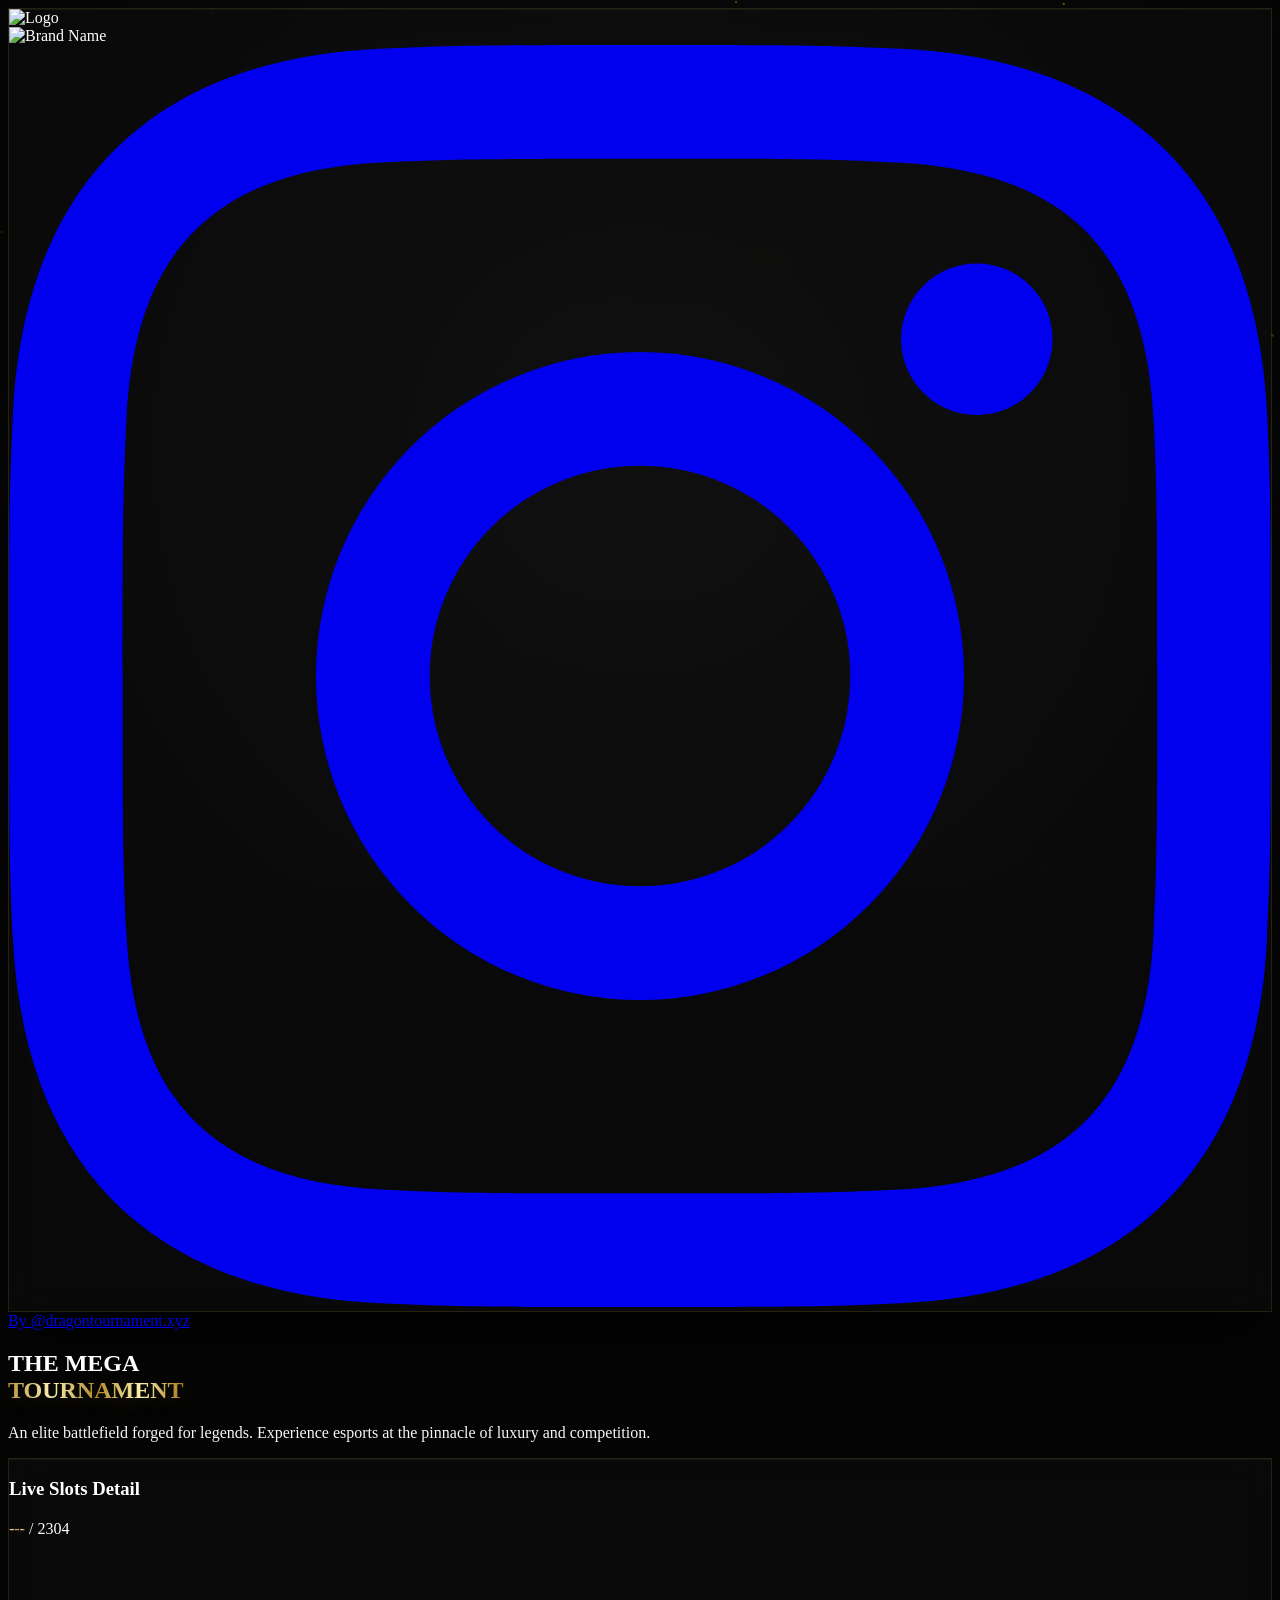
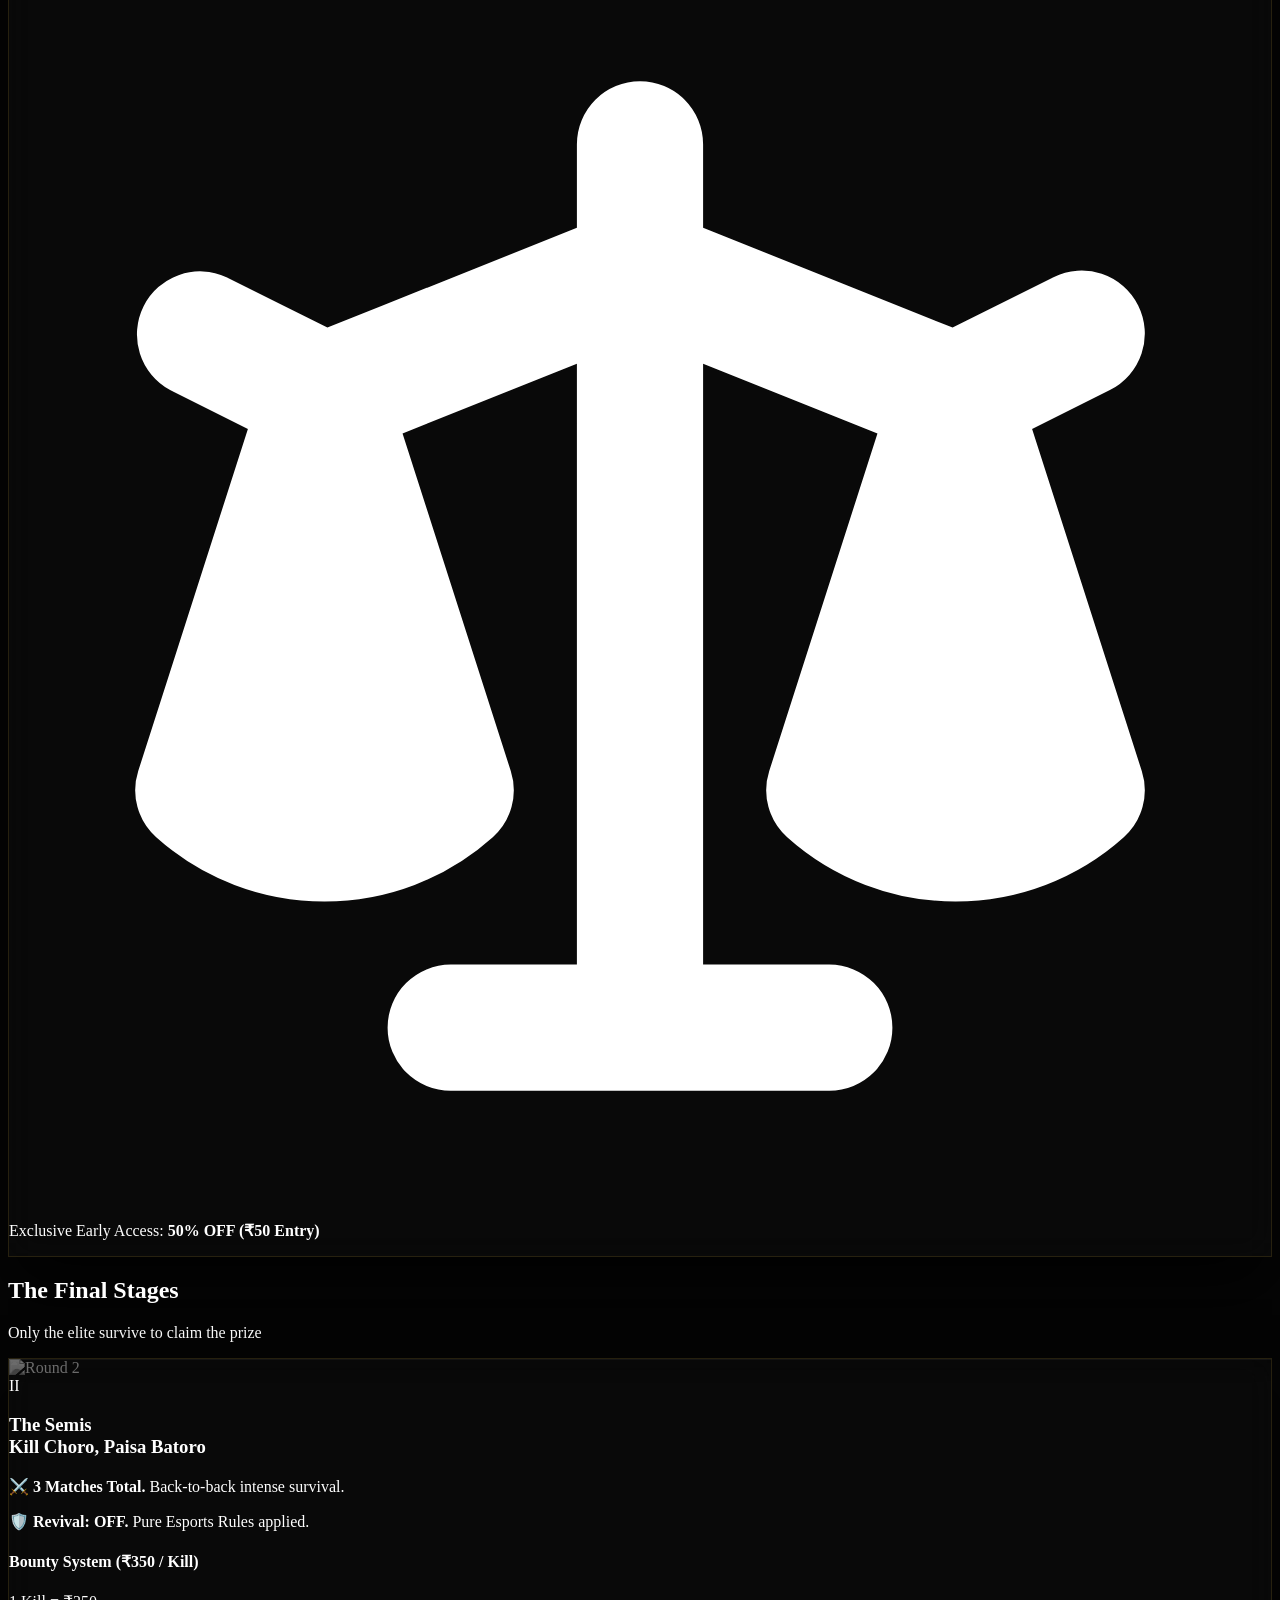
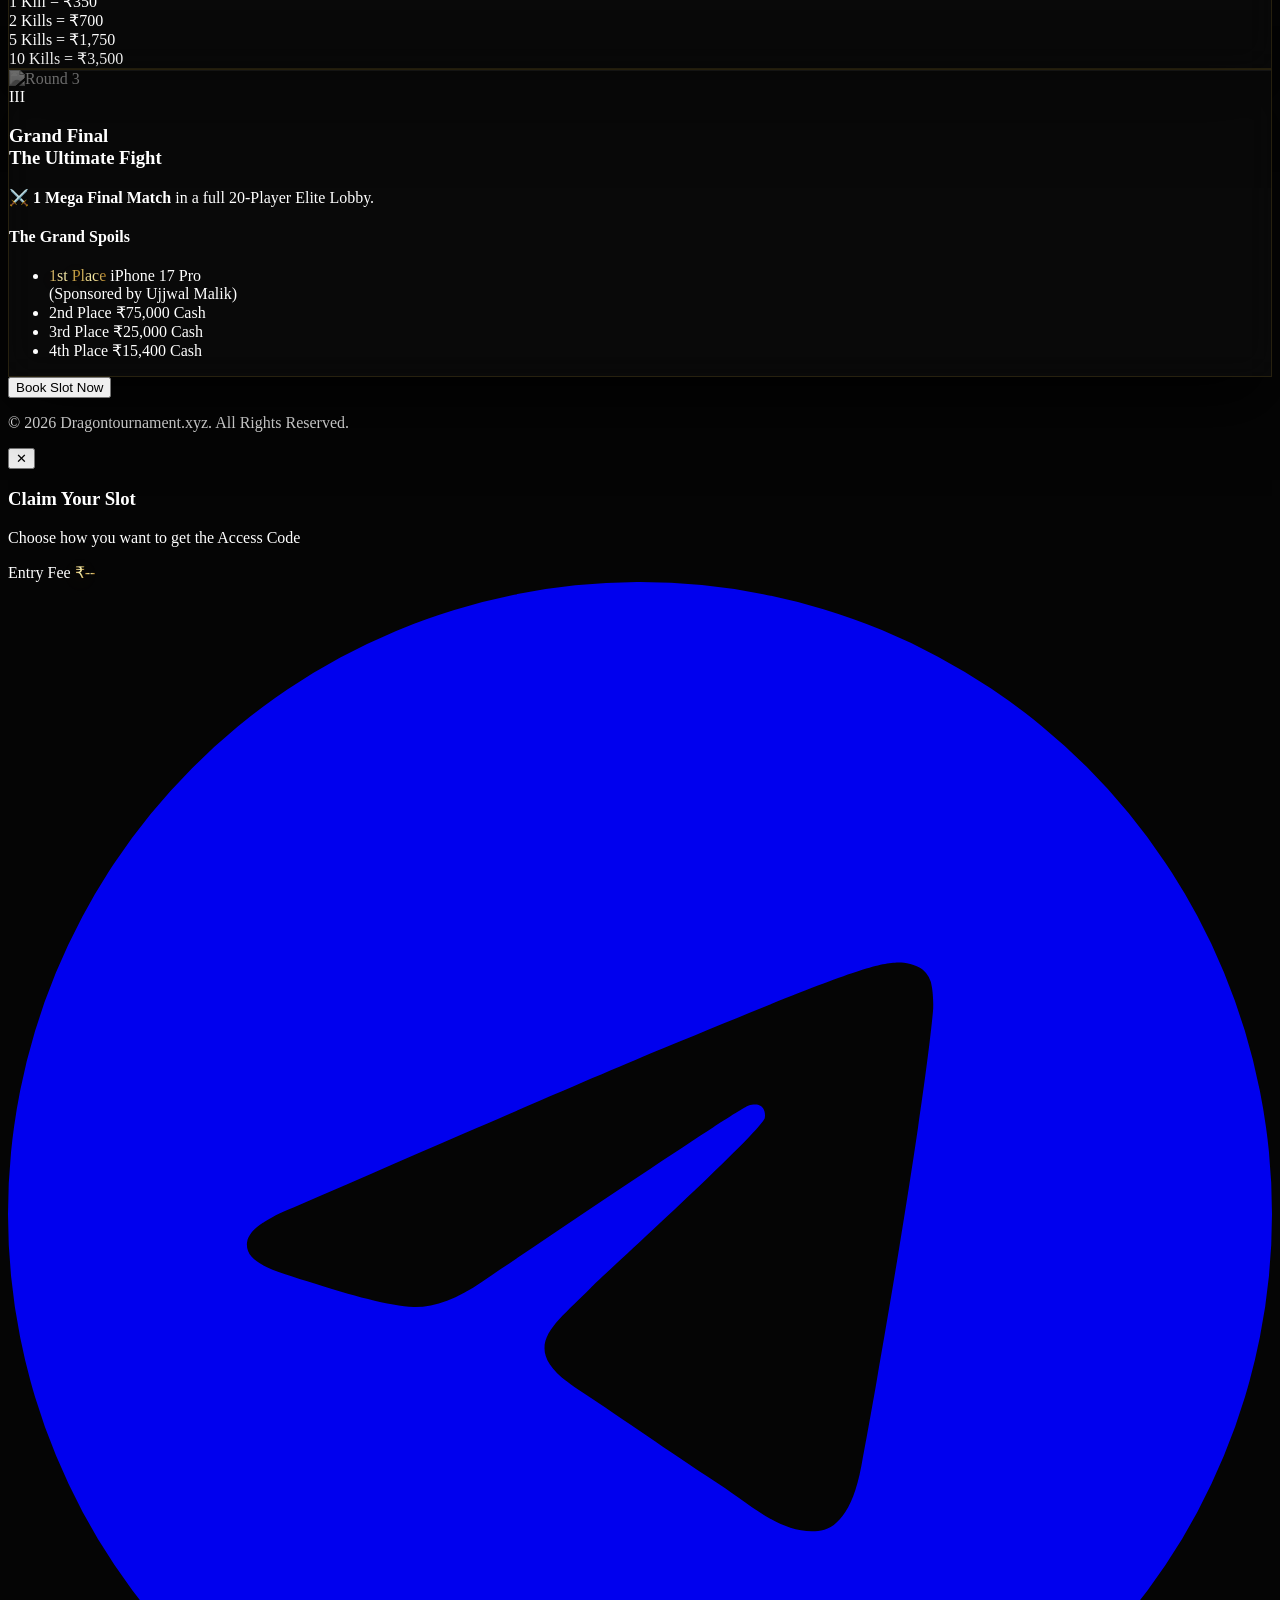
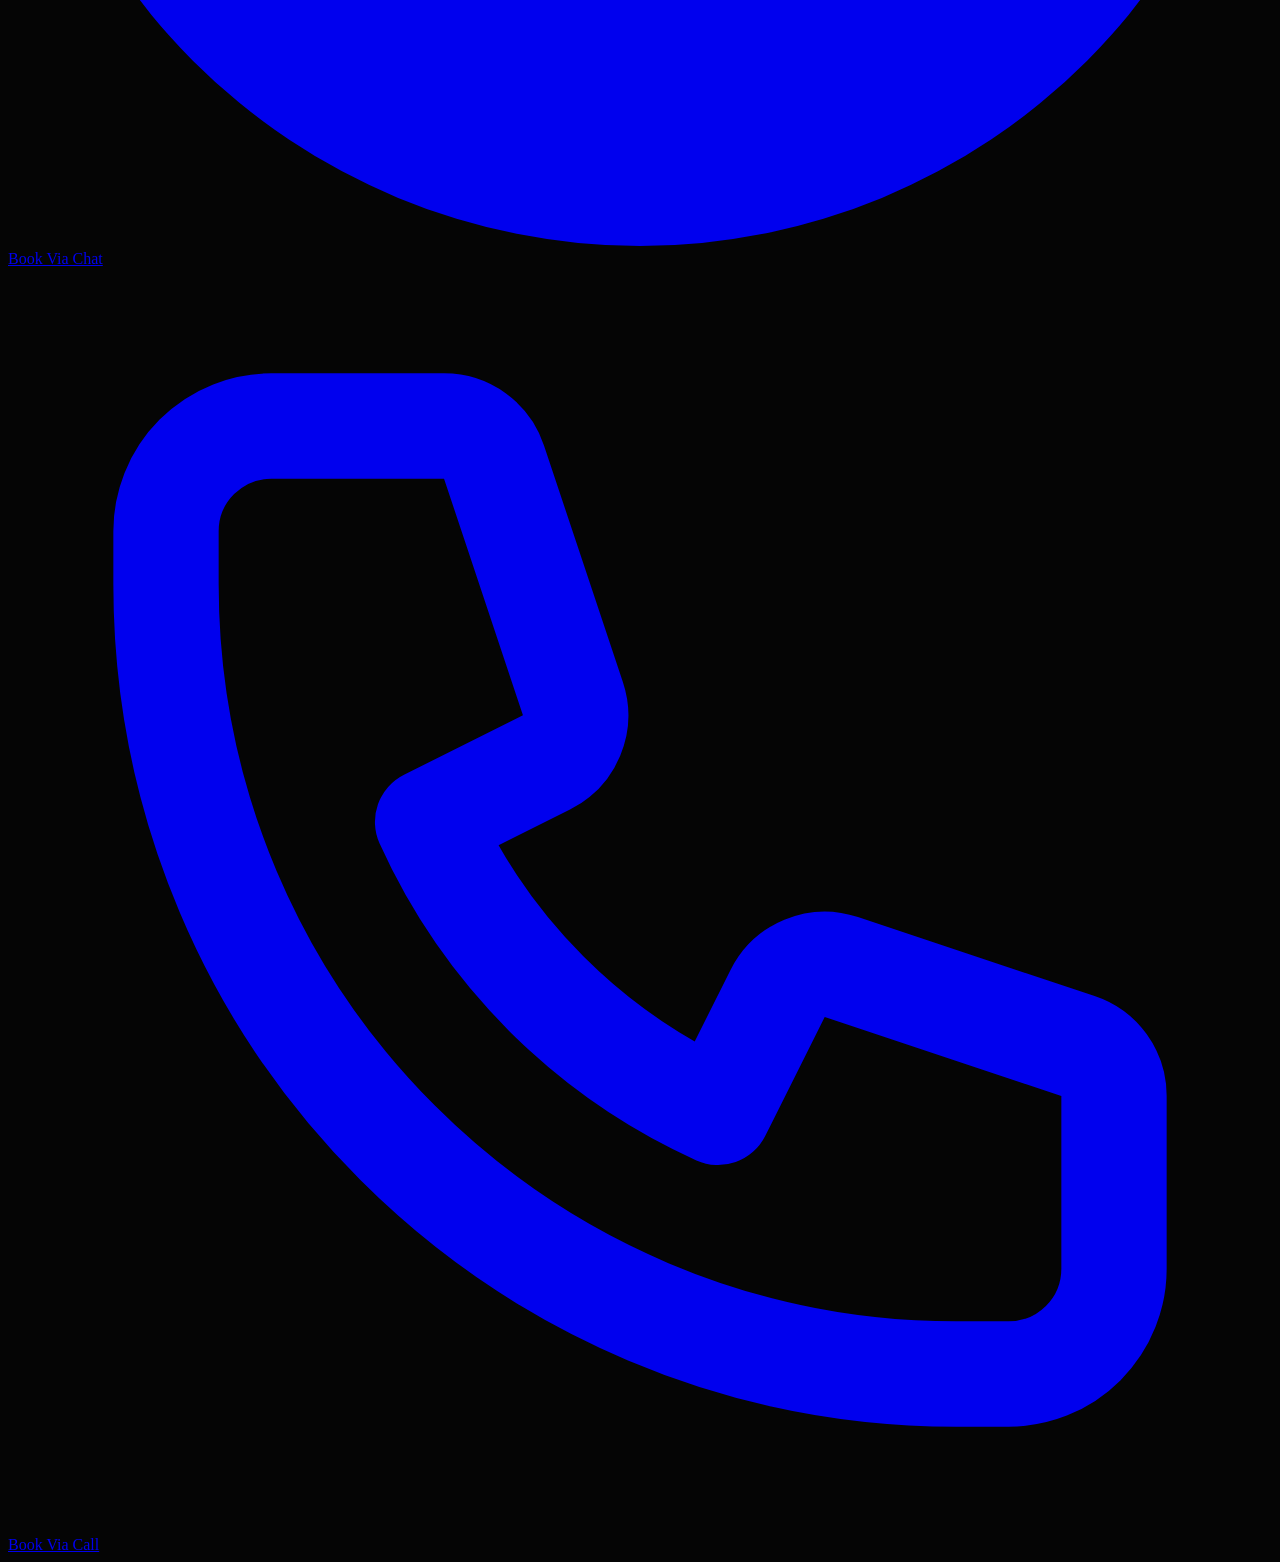
==== commit 84760fcd: "Update index.html" ====
--- a/index.html
+++ b/index.html
@@ -157,7 +157,7 @@
                           <span class="animate-ping absolute inline-flex h-full w-full rounded-full bg-green-400 opacity-75"></span>
                           <span class="relative inline-flex rounded-full h-3 w-3 bg-green-500 shadow-[0_0_10px_#22c55e]"></span>
                         </div>
-                        <h3 class="font-cinzel text-xl md:text-3xl text-gray-300 uppercase tracking-[0.1em] md:tracking-[0.15em] text-center">Live Roster Registry</h3>
+                        <h3 class="font-cinzel text-xl md:text-3xl text-gray-300 uppercase tracking-[0.1em] md:tracking-[0.15em] text-center">Live Slots Detail</h3>
                     </div>
                     
                     <div class="flex flex-row items-baseline justify-center gap-2 md:gap-4 mb-6">
